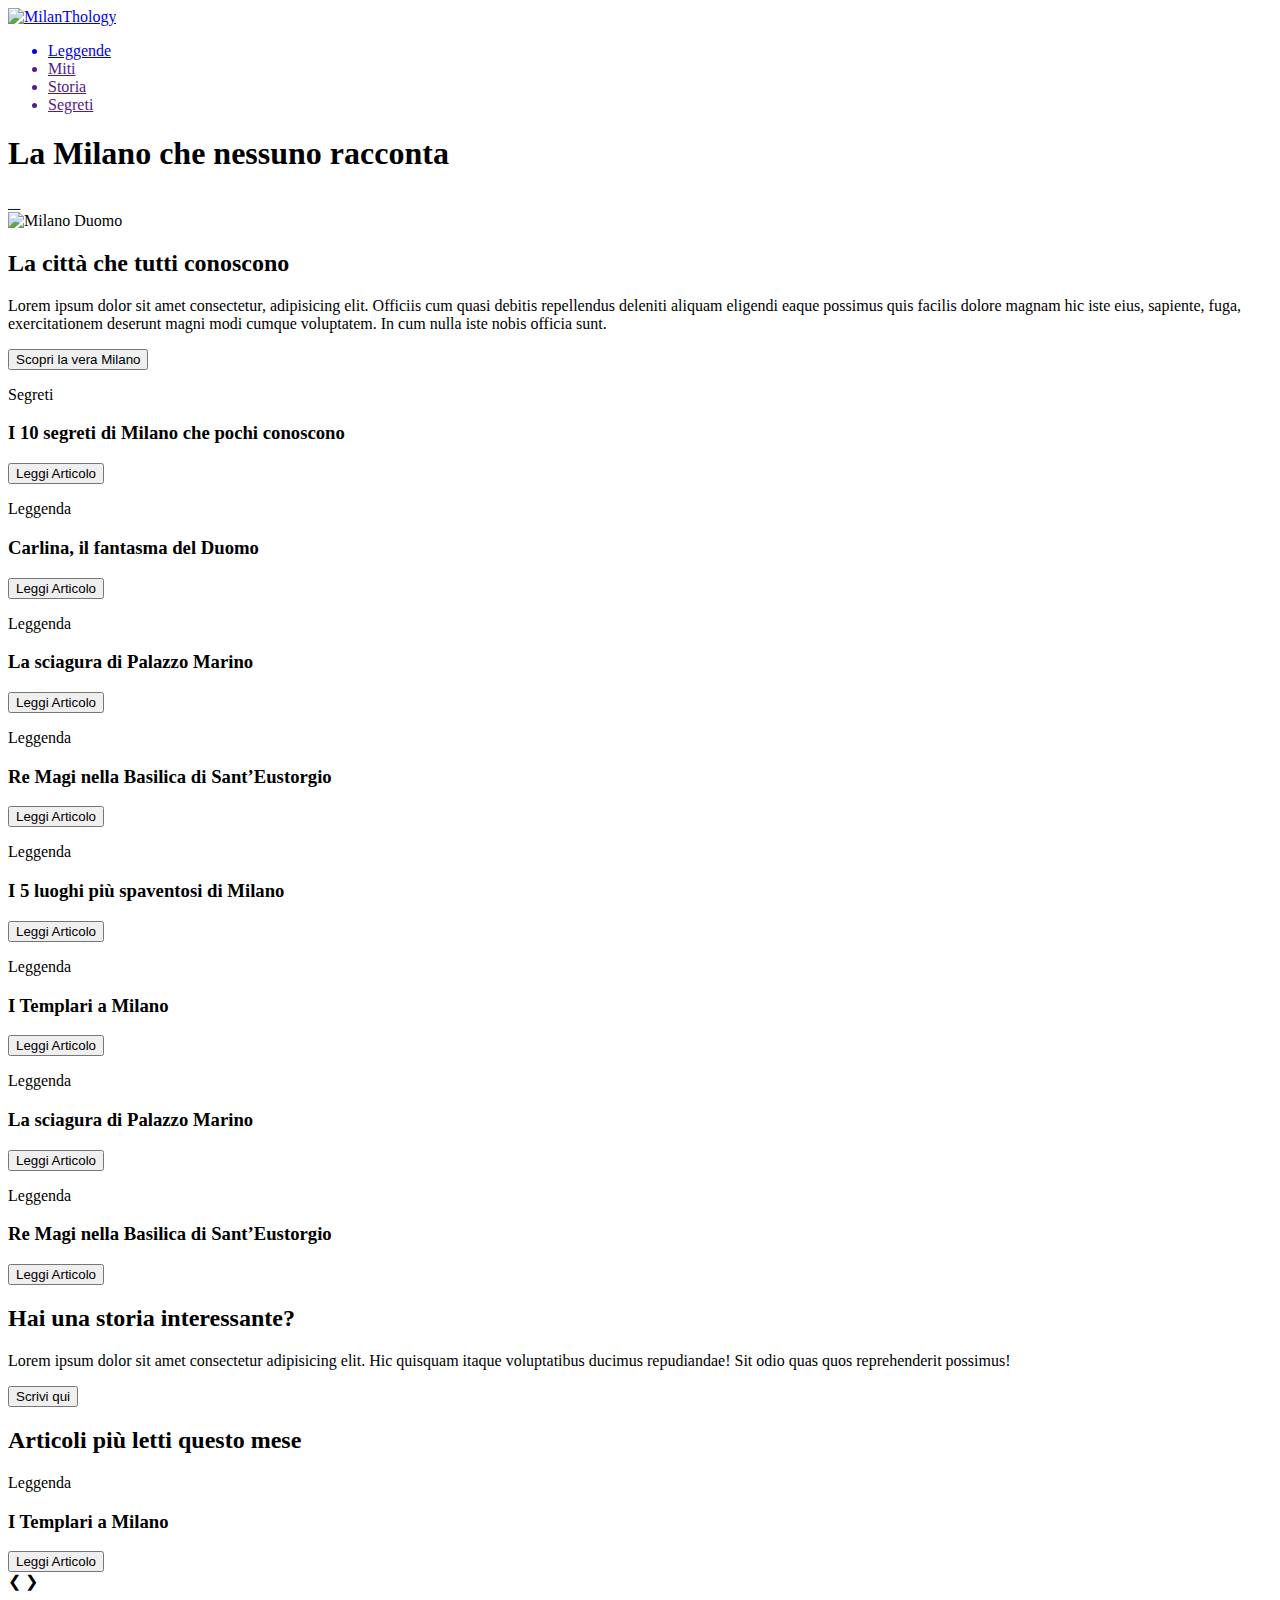
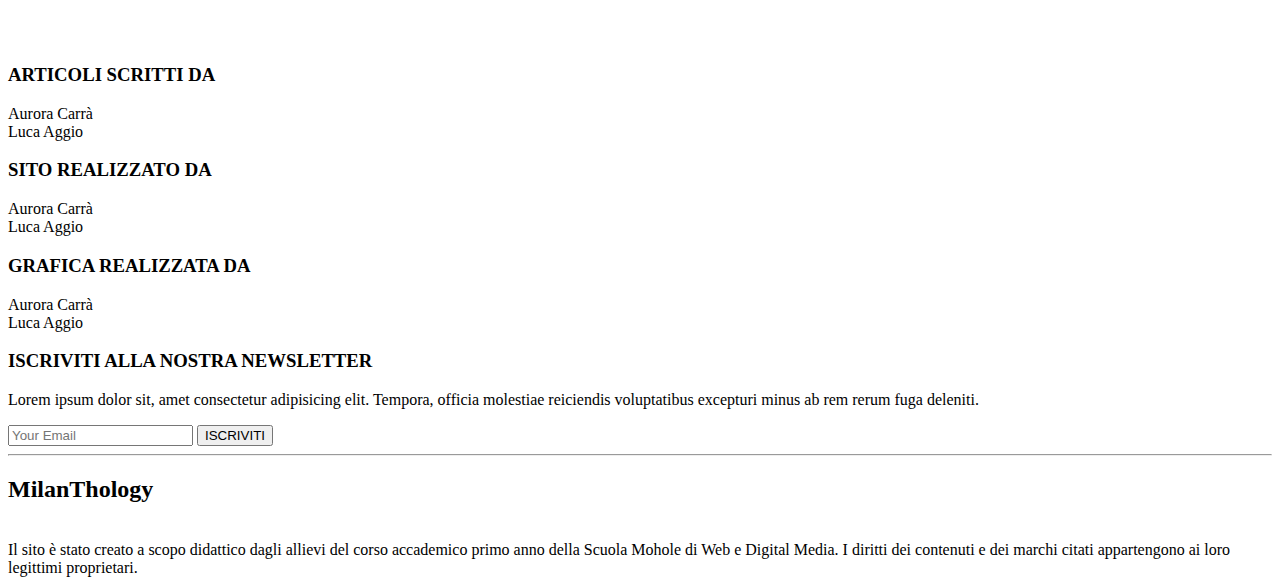
==== index.html @ 517b9ff9 "Add files via upload" ====
<!DOCTYPE html>
<html lang="it">
<head>
    <meta charset="UTF-8">
    <meta name="viewport" content="width=device-width, initial-scale=1.0">
    <meta http-equiv="X-UA-Compatible" content="ie=edge">
    <link rel="stylesheet" href="all.min.css">
    <link rel="stylesheet" href="animate.min.css">
    <title>MilanThology - La Milano che nessuno racconta</title>
    <link href="https://fonts.googleapis.com/css?family=Montserrat:400,400i,700,900&display=swap" rel="stylesheet">
    <link rel="stylesheet" href="style.css">
</head>
<body>
    <!-- github -->
    <!-- HOME PRIMA FASCIA -->
    <header id="home">
        <nav>
            <div class="logo">
                <a href="index.html"><img src="img/logo.png" alt="MilanThology"></a>
            </div>
            <ul class="menù">
                <a href="leggende.html"><li>Leggende</li></a>
                <a href=""><li>Miti</li></a>
                <a href=""><li>Storia</li></a>
                <a href=""><li>Segreti</li></a>
            </ul>
        </nav>
        <h1>La Milano che nessuno racconta</h1>
        <a href="#main" class="fas fa-angle-double-down animated infinite fadeInDown slower"></a>
    </header>  
    <!-- FINE HOME PRIMA FASCIA -->
    <!-- INTRODUZIONE -->
    <div class="box_page">
        <main id="main">
            <div class="intro">
                <div class="img_intro">
                    <img src="img/duomo.jpg" alt="Milano Duomo" width="100%" height="auto">
                </div>
            </div>
            <div class="intro" >
                <h2>La città che tutti conoscono</h2>
                <p class="text">Lorem ipsum dolor sit amet consectetur, adipisicing elit. Officiis cum quasi debitis repellendus deleniti aliquam eligendi eaque possimus quis facilis dolore magnam hic iste eius, sapiente, fuga, exercitationem deserunt magni modi cumque voluptatem. In cum nulla iste nobis officia sunt.</p>
                <a href="Introduzione.html"><button class="btn_scopri">Scopri la vera Milano</button></a>
            </div>
        </main> 
    <!-- FINE INTRODUZIONE -->
    <!-- ARTICOLI -->
        <div class="box">
            <article>      
                <div class="title_article segreti">
                    <p>Segreti</p>
                    <h3>I 10 segreti di Milano che pochi conoscono</h3>
                    <a href="#"><button class="btn_leggi">Leggi Articolo</button></a>
                </div>
            </article>
            <div class="fascia_articoli">
                <article>
                    <div class="title_article fantasma_duomo">
                        <p>Leggenda</p>
                        <h3>Carlina, il fantasma del Duomo</h3>
                        <a href="#"><button class="btn_leggi">Leggi Articolo</button></a>
                    </div>
                </article> 
                <article>
                    <div class="title_article Palazzo_marino">
                        <p>Leggenda</p>
                        <h3>La sciagura di Palazzo Marino</h3>
                        <a href="#"><button class="btn_leggi">Leggi Articolo</button></a>
                    </div>
                </article> 
                <article>
                    <div class="title_article Re_magi">
                        <p>Leggenda</p>
                        <h3>Re Magi nella Basilica di Sant’Eustorgio</h3>
                        <a href="#"><button class="btn_leggi">Leggi Articolo</button></a>
                    </div>
                </article> 
            </div>
            <article>
                <div class="title_article luoghi_spaventosi">
                    <p>Leggenda</p>
                    <h3>I 5 luoghi più spaventosi di Milano</h3>
                    <a href="#"><button class="btn_leggi">Leggi Articolo</button></a>
                </div>
            </article> 
            <div class="fascia_articoli">
                <article>
                    <div class="title_article templari">
                        <p>Leggenda</p>
                        <h3>I Templari a Milano</h3>
                        <a href="#"><button class="btn_leggi">Leggi Articolo</button></a>
                    </div>
                </article> 
                <article>
                    <div class="title_article Palazzo_marino">
                        <p>Leggenda</p>
                        <h3>La sciagura di Palazzo Marino</h3>
                        <a href="#"><button class="btn_leggi">Leggi Articolo</button></a>
                    </div>
                </article> 
                <article>
                    <div class="title_article Re_magi">
                        <p>Leggenda</p>
                        <h3>Re Magi nella Basilica di Sant’Eustorgio</h3>
                        <a href="#"><button class="btn_leggi">Leggi Articolo</button></a>
                    </div>
                </article> 
            </div>
        </div>
    </div>
    <!-- FINE ARTICOLI -->
   <!-- CALL TO ACTION -->
    <div class="call_to_action">
        <h2>Hai una storia interessante?</h2>
        <p>Lorem ipsum dolor sit amet consectetur adipisicing elit. Hic quisquam itaque voluptatibus ducimus repudiandae! Sit odio quas quos reprehenderit possimus!</p>
        <a href="#"><button class="btn_scopri">Scrivi qui</button></a>
    </div>
    <!-- FINE CALL TO ACTION -->
    <!-- SLIDER -->
    <h2>Articoli più letti questo mese</h2>
    <div class="slideshow-container">
        <div class="mySlides fade">
          <article>
            <div class="title_article templari">
                <p>Leggenda</p>
                <h3>I Templari a Milano</h3>
                <a href="#"><button class="btn_leggi">Leggi Articolo</button></a>
            </div>
        </article> 
        </div>
        
        <div class="mySlides fade">
          <article>
            <div class="title_article Palazzo_marino">
                <p>Leggenda</p>
                <h3>La sciagura di Palazzo Marino</h3>
                <a href="#"><button class="btn_leggi">Leggi Articolo</button></a>
            </div>
        </article> 
        </div>
        
        <div class="mySlides fade">
          <article>
            <div class="title_article Re_magi">
                <p>Leggenda</p>
                <h3>Re Magi nella Basilica di Sant’Eustorgio</h3>
                <a href="#"><button class="btn_leggi">Leggi Articolo</button></a>
            </div>
        </article> 
        </div>
        <a class="prev" onclick="plusSlides(-1)">&#10094;</a>
        <a class="next" onclick="plusSlides(1)">&#10095;</a>        
    </div>
        <br>
        <br> 
        <br>
        <script>
        var slideIndex = 1;
        showSlides(slideIndex);
        
        function plusSlides(n) {
          showSlides(slideIndex += n);
        }
        
        function currentSlide(n) {
          showSlides(slideIndex = n);
        }
        
        function showSlides(n) {
          var i;
          var slides = document.getElementsByClassName("mySlides");
          var dots = document.getElementsByClassName("dot");
          if (n > slides.length) {slideIndex = 1}    
          if (n < 1) {slideIndex = slides.length}
          for (i = 0; i < slides.length; i++) {
              slides[i].style.display = "none";  
          }
          for (i = 0; i < dots.length; i++) {
              dots[i].className = dots[i].className.replace(" active", "");
          }
          slides[slideIndex-1].style.display = "block";  
          dots[slideIndex-1].className += " active";
        }
        </script>
    <!-- FOOTER -->
    <footer>
        <div class="box_footer">
            <div class="footer_container">
                <div class="colonne">
                    <div class="testo_footer">
                        <h3>ARTICOLI SCRITTI DA</h3>
                        <li>Aurora Carrà</li>
                        <li>Luca Aggio</li>
                    </div>
                    <div class="testo_footer">
                        <h3>SITO REALIZZATO DA</h3>
                        <li>Aurora Carrà</li>
                        <li>Luca Aggio</li>
                    </div>
                    <div class="testo_footer">
                        <h3>GRAFICA REALIZZATA DA</h3>
                        <li>Aurora Carrà</li>
                        <li>Luca Aggio</li>
                    </div>
                </div>
            </div>    
            <div class="footer_container">
                <div class="newsletter">
                    <h3> ISCRIVITI ALLA NOSTRA NEWSLETTER </h3> 
                    <p>Lorem ipsum dolor sit, amet consectetur adipisicing elit. Tempora, officia molestiae reiciendis voluptatibus excepturi minus ab rem rerum fuga deleniti.</p> 
                    <form class="example" action="/action_page.php">
                        <input type="text" placeholder="Your Email" name="search">
                        <button type="submit">ISCRIVITI</i></button>
                    </form>
                </div>
            </div>
        </div>
        <hr>
        <div class="box_footer">
            <div class="footer_container">
                <h2>MilanThology</h2>
            </div>
            <div class="footer_container">
                <div class="social">
                    <a href="facebbok.com"><i class="fab fa-facebook-square"></i></a>
                    <a href="youtube.com"><i class="fab fa-youtube"></i></a>
                    <a href="facebbok-com"><i class="fab fa-instagram"></i></a>
                    <a href="facebbok-com"><i class="far fa-envelope"></i></a>
                </div>
            </div>
        </div>
    </footer>
    <section class="text_footer">
        Il sito è stato creato a scopo didattico dagli allievi del corso accademico primo anno della Scuola Mohole di Web e Digital Media. I diritti dei contenuti e dei marchi citati appartengono ai loro legittimi proprietari.
    </section>
    <!-- FINE FOOTER -->
</body>
</html>
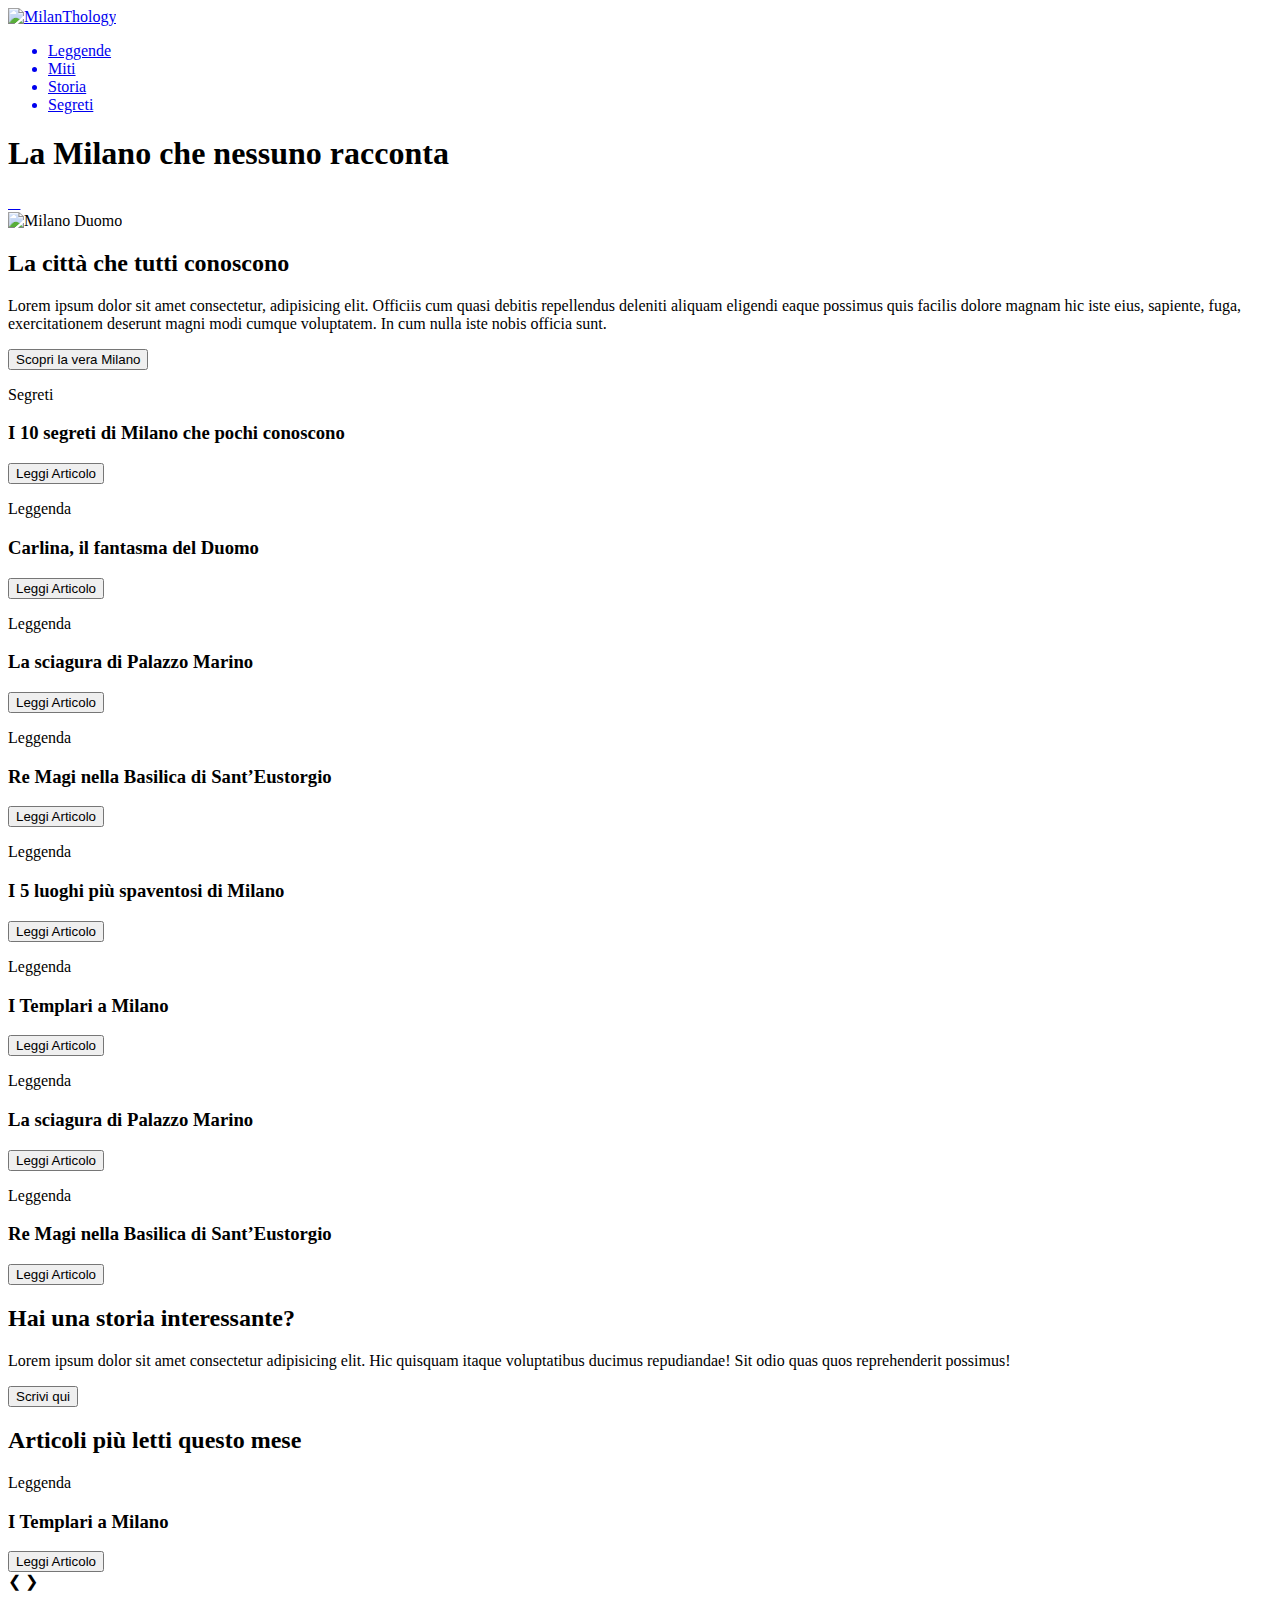
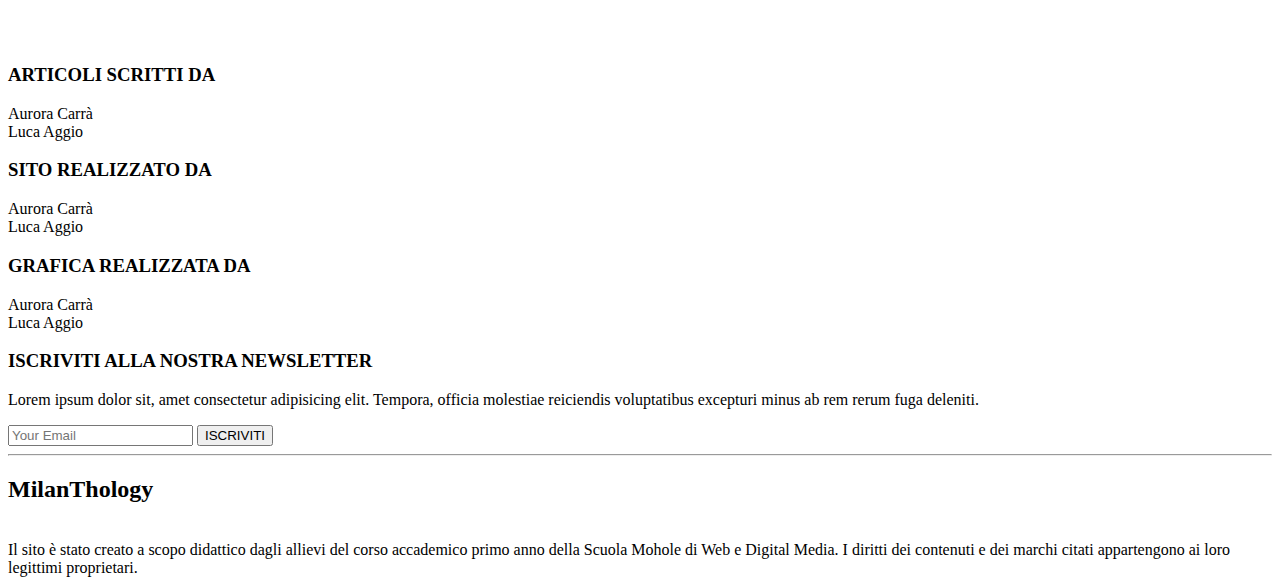
==== commit 81769232: "Add files via upload" ====
--- a/index.html
+++ b/index.html
@@ -7,22 +7,23 @@
     <link rel="stylesheet" href="all.min.css">
     <link rel="stylesheet" href="animate.min.css">
     <title>MilanThology - La Milano che nessuno racconta</title>
-    <link href="https://fonts.googleapis.com/css?family=Montserrat:400,400i,700,900&display=swap" rel="stylesheet">
+    <link href="https://fonts.googleapis.com/css?family=Montserrat&display=swap" rel="stylesheet">
     <link rel="stylesheet" href="style.css">
 </head>
 <body>
     <!-- github -->
     <!-- HOME PRIMA FASCIA -->
     <header id="home">
+
         <nav>
             <div class="logo">
                 <a href="index.html"><img src="img/logo.png" alt="MilanThology"></a>
             </div>
             <ul class="menù">
                 <a href="leggende.html"><li>Leggende</li></a>
-                <a href=""><li>Miti</li></a>
-                <a href=""><li>Storia</li></a>
-                <a href=""><li>Segreti</li></a>
+                <a href="miti.html"><li>Miti</li></a>
+                <a href="segreti.html"><li>Storia</li></a>
+                <a href="segreti.html"><li>Segreti</li></a>
             </ul>
         </nav>
         <h1>La Milano che nessuno racconta</h1>
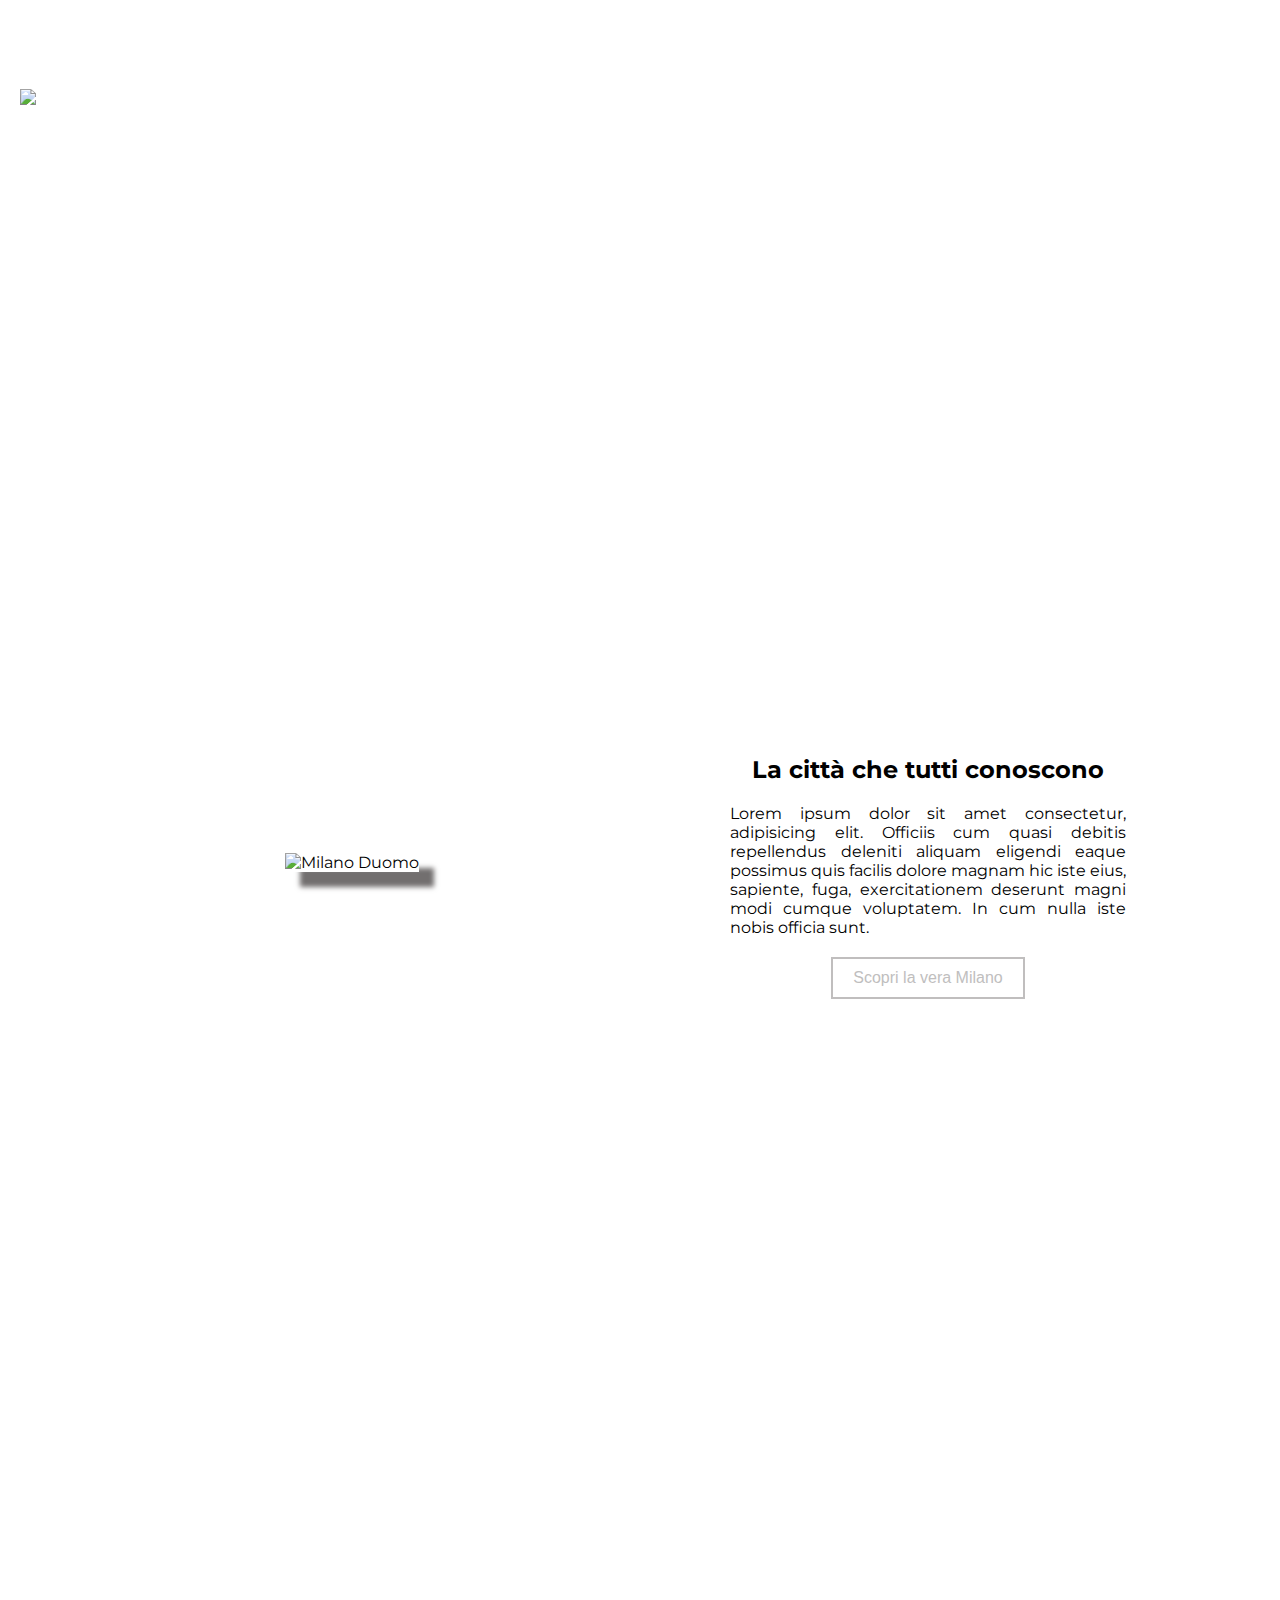
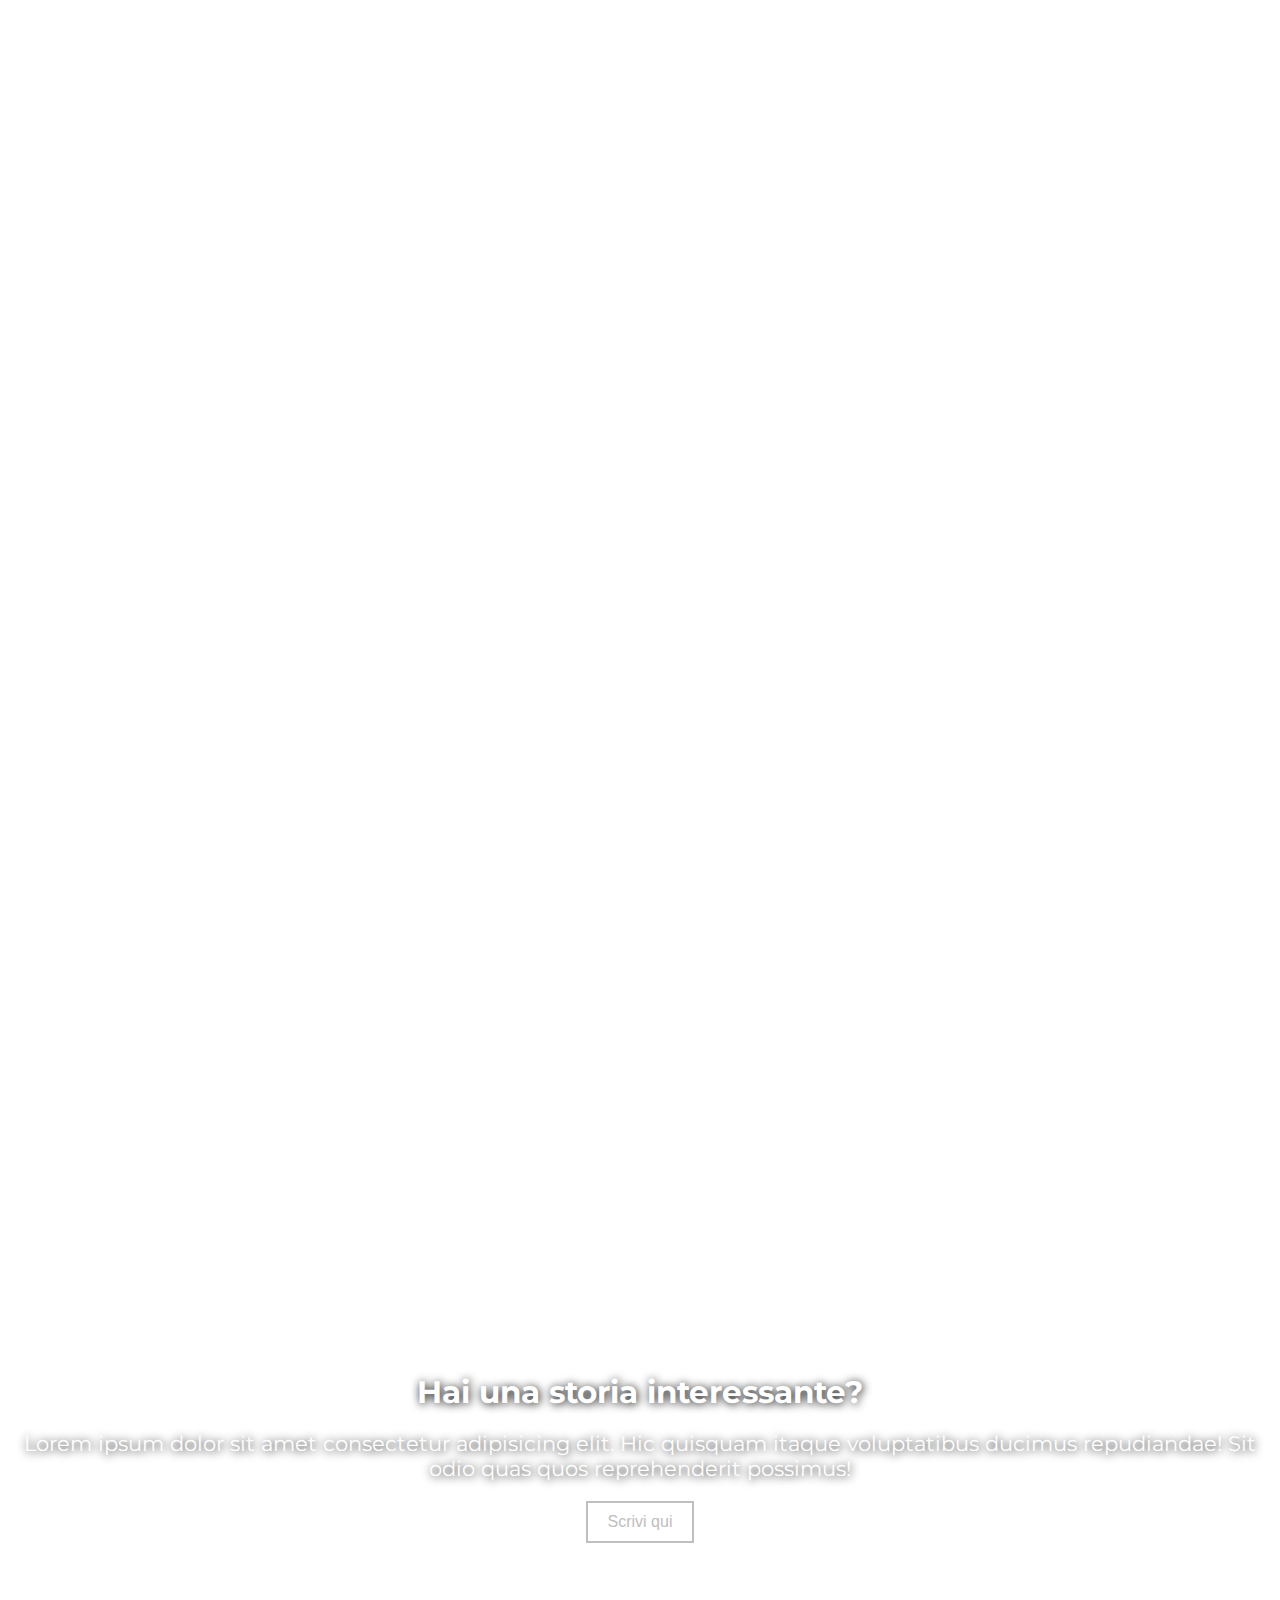
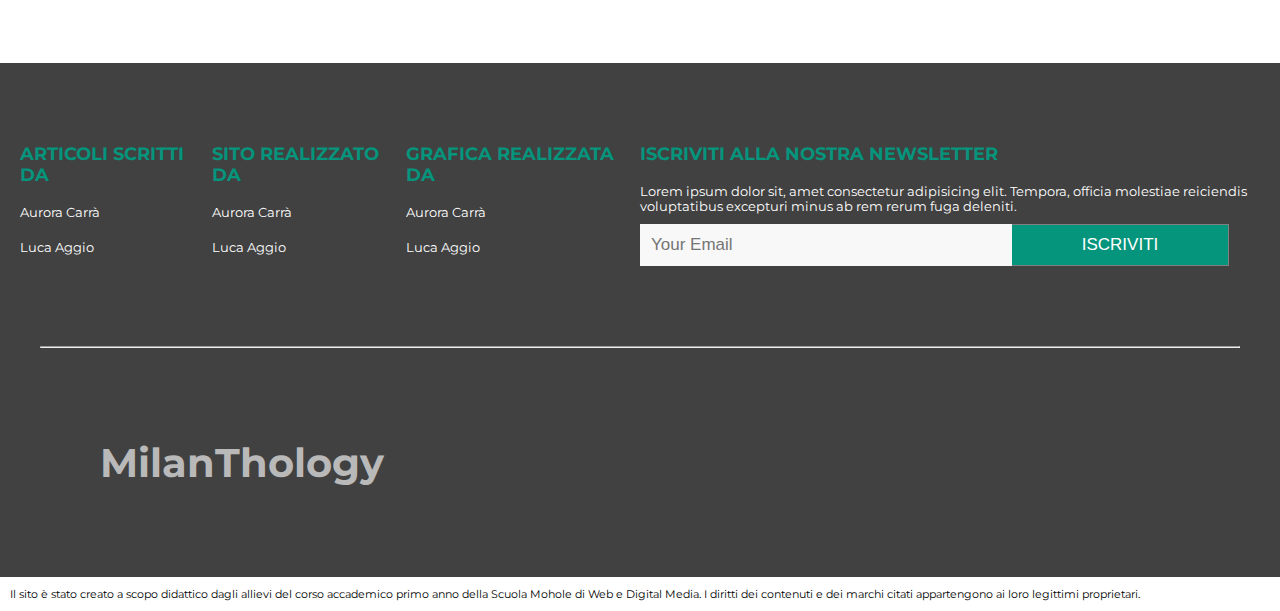
==== commit e66c1d99: "Add files via upload" ====
--- a/index.html
+++ b/index.html
@@ -4,7 +4,7 @@
     <meta charset="UTF-8">
     <meta name="viewport" content="width=device-width, initial-scale=1.0">
     <meta http-equiv="X-UA-Compatible" content="ie=edge">
-    <link rel="stylesheet" href="all.min.css">
+    <link rel="stylesheet" href="Fontawesome/css/all.min.css">
     <link rel="stylesheet" href="animate.min.css">
     <title>MilanThology - La Milano che nessuno racconta</title>
     <link href="https://fonts.googleapis.com/css?family=Montserrat&display=swap" rel="stylesheet">
@@ -117,72 +117,6 @@
         <a href="#"><button class="btn_scopri">Scrivi qui</button></a>
     </div>
     <!-- FINE CALL TO ACTION -->
-    <!-- SLIDER -->
-    <h2>Articoli più letti questo mese</h2>
-    <div class="slideshow-container">
-        <div class="mySlides fade">
-          <article>
-            <div class="title_article templari">
-                <p>Leggenda</p>
-                <h3>I Templari a Milano</h3>
-                <a href="#"><button class="btn_leggi">Leggi Articolo</button></a>
-            </div>
-        </article> 
-        </div>
-        
-        <div class="mySlides fade">
-          <article>
-            <div class="title_article Palazzo_marino">
-                <p>Leggenda</p>
-                <h3>La sciagura di Palazzo Marino</h3>
-                <a href="#"><button class="btn_leggi">Leggi Articolo</button></a>
-            </div>
-        </article> 
-        </div>
-        
-        <div class="mySlides fade">
-          <article>
-            <div class="title_article Re_magi">
-                <p>Leggenda</p>
-                <h3>Re Magi nella Basilica di Sant’Eustorgio</h3>
-                <a href="#"><button class="btn_leggi">Leggi Articolo</button></a>
-            </div>
-        </article> 
-        </div>
-        <a class="prev" onclick="plusSlides(-1)">&#10094;</a>
-        <a class="next" onclick="plusSlides(1)">&#10095;</a>        
-    </div>
-        <br>
-        <br> 
-        <br>
-        <script>
-        var slideIndex = 1;
-        showSlides(slideIndex);
-        
-        function plusSlides(n) {
-          showSlides(slideIndex += n);
-        }
-        
-        function currentSlide(n) {
-          showSlides(slideIndex = n);
-        }
-        
-        function showSlides(n) {
-          var i;
-          var slides = document.getElementsByClassName("mySlides");
-          var dots = document.getElementsByClassName("dot");
-          if (n > slides.length) {slideIndex = 1}    
-          if (n < 1) {slideIndex = slides.length}
-          for (i = 0; i < slides.length; i++) {
-              slides[i].style.display = "none";  
-          }
-          for (i = 0; i < dots.length; i++) {
-              dots[i].className = dots[i].className.replace(" active", "");
-          }
-          slides[slideIndex-1].style.display = "block";  
-          dots[slideIndex-1].className += " active";
-        }
-        </script>
     <!-- FOOTER -->
     <footer>
         <div class="box_footer">
--- a/Fontawesome/css/all.min.css
+++ b/Fontawesome/css/all.min.css
@@ -0,0 +1,5 @@
+/*!
+ * Font Awesome Free 5.11.2 by @fontawesome - https://fontawesome.com
+ * License - https://fontawesome.com/license/free (Icons: CC BY 4.0, Fonts: SIL OFL 1.1, Code: MIT License)
+ */
+.fa,.fab,.fad,.fal,.far,.fas{-moz-osx-font-smoothing:grayscale;-webkit-font-smoothing:antialiased;display:inline-block;font-style:normal;font-variant:normal;text-rendering:auto;line-height:1}.fa-lg{font-size:1.33333em;line-height:.75em;vertical-align:-.0667em}.fa-xs{font-size:.75em}.fa-sm{font-size:.875em}.fa-1x{font-size:1em}.fa-2x{font-size:2em}.fa-3x{font-size:3em}.fa-4x{font-size:4em}.fa-5x{font-size:5em}.fa-6x{font-size:6em}.fa-7x{font-size:7em}.fa-8x{font-size:8em}.fa-9x{font-size:9em}.fa-10x{font-size:10em}.fa-fw{text-align:center;width:1.25em}.fa-ul{list-style-type:none;margin-left:2.5em;padding-left:0}.fa-ul>li{position:relative}.fa-li{left:-2em;position:absolute;text-align:center;width:2em;line-height:inherit}.fa-border{border:.08em solid #eee;border-radius:.1em;padding:.2em .25em .15em}.fa-pull-left{float:left}.fa-pull-right{float:right}.fa.fa-pull-left,.fab.fa-pull-left,.fal.fa-pull-left,.far.fa-pull-left,.fas.fa-pull-left{margin-right:.3em}.fa.fa-pull-right,.fab.fa-pull-right,.fal.fa-pull-right,.far.fa-pull-right,.fas.fa-pull-right{margin-left:.3em}.fa-spin{-webkit-animation:fa-spin 2s linear infinite;animation:fa-spin 2s linear infinite}.fa-pulse{-webkit-animation:fa-spin 1s steps(8) infinite;animation:fa-spin 1s steps(8) infinite}@-webkit-keyframes fa-spin{0%{-webkit-transform:rotate(0deg);transform:rotate(0deg)}to{-webkit-transform:rotate(1turn);transform:rotate(1turn)}}@keyframes fa-spin{0%{-webkit-transform:rotate(0deg);transform:rotate(0deg)}to{-webkit-transform:rotate(1turn);transform:rotate(1turn)}}.fa-rotate-90{-ms-filter:"progid:DXImageTransform.Microsoft.BasicImage(rotation=1)";-webkit-transform:rotate(90deg);transform:rotate(90deg)}.fa-rotate-180{-ms-filter:"progid:DXImageTransform.Microsoft.BasicImage(rotation=2)";-webkit-transform:rotate(180deg);transform:rotate(180deg)}.fa-rotate-270{-ms-filter:"progid:DXImageTransform.Microsoft.BasicImage(rotation=3)";-webkit-transform:rotate(270deg);transform:rotate(270deg)}.fa-flip-horizontal{-ms-filter:"progid:DXImageTransform.Microsoft.BasicImage(rotation=0, mirror=1)";-webkit-transform:scaleX(-1);transform:scaleX(-1)}.fa-flip-vertical{-webkit-transform:scaleY(-1);transform:scaleY(-1)}.fa-flip-both,.fa-flip-horizontal.fa-flip-vertical,.fa-flip-vertical{-ms-filter:"progid:DXImageTransform.Microsoft.BasicImage(rotation=2, mirror=1)"}.fa-flip-both,.fa-flip-horizontal.fa-flip-vertical{-webkit-transform:scale(-1);transform:scale(-1)}:root .fa-flip-both,:root .fa-flip-horizontal,:root .fa-flip-vertical,:root .fa-rotate-90,:root .fa-rotate-180,:root .fa-rotate-270{-webkit-filter:none;filter:none}.fa-stack{display:inline-block;height:2em;line-height:2em;position:relative;vertical-align:middle;width:2.5em}.fa-stack-1x,.fa-stack-2x{left:0;position:absolute;text-align:center;width:100%}.fa-stack-1x{line-height:inherit}.fa-stack-2x{font-size:2em}.fa-inverse{color:#fff}.fa-500px:before{content:"\f26e"}.fa-accessible-icon:before{content:"\f368"}.fa-accusoft:before{content:"\f369"}.fa-acquisitions-incorporated:before{content:"\f6af"}.fa-ad:before{content:"\f641"}.fa-address-book:before{content:"\f2b9"}.fa-address-card:before{content:"\f2bb"}.fa-adjust:before{content:"\f042"}.fa-adn:before{content:"\f170"}.fa-adobe:before{content:"\f778"}.fa-adversal:before{content:"\f36a"}.fa-affiliatetheme:before{content:"\f36b"}.fa-air-freshener:before{content:"\f5d0"}.fa-airbnb:before{content:"\f834"}.fa-algolia:before{content:"\f36c"}.fa-align-center:before{content:"\f037"}.fa-align-justify:before{content:"\f039"}.fa-align-left:before{content:"\f036"}.fa-align-right:before{content:"\f038"}.fa-alipay:before{content:"\f642"}.fa-allergies:before{content:"\f461"}.fa-amazon:before{content:"\f270"}.fa-amazon-pay:before{content:"\f42c"}.fa-ambulance:before{content:"\f0f9"}.fa-american-sign-language-interpreting:before{content:"\f2a3"}.fa-amilia:before{content:"\f36d"}.fa-anchor:before{content:"\f13d"}.fa-android:before{content:"\f17b"}.fa-angellist:before{content:"\f209"}.fa-angle-double-down:before{content:"\f103"}.fa-angle-double-left:before{content:"\f100"}.fa-angle-double-right:before{content:"\f101"}.fa-angle-double-up:before{content:"\f102"}.fa-angle-down:before{content:"\f107"}.fa-angle-left:before{content:"\f104"}.fa-angle-right:before{content:"\f105"}.fa-angle-up:before{content:"\f106"}.fa-angry:before{content:"\f556"}.fa-angrycreative:before{content:"\f36e"}.fa-angular:before{content:"\f420"}.fa-ankh:before{content:"\f644"}.fa-app-store:before{content:"\f36f"}.fa-app-store-ios:before{content:"\f370"}.fa-apper:before{content:"\f371"}.fa-apple:before{content:"\f179"}.fa-apple-alt:before{content:"\f5d1"}.fa-apple-pay:before{content:"\f415"}.fa-archive:before{content:"\f187"}.fa-archway:before{content:"\f557"}.fa-arrow-alt-circle-down:before{content:"\f358"}.fa-arrow-alt-circle-left:before{content:"\f359"}.fa-arrow-alt-circle-right:before{content:"\f35a"}.fa-arrow-alt-circle-up:before{content:"\f35b"}.fa-arrow-circle-down:before{content:"\f0ab"}.fa-arrow-circle-left:before{content:"\f0a8"}.fa-arrow-circle-right:before{content:"\f0a9"}.fa-arrow-circle-up:before{content:"\f0aa"}.fa-arrow-down:before{content:"\f063"}.fa-arrow-left:before{content:"\f060"}.fa-arrow-right:before{content:"\f061"}.fa-arrow-up:before{content:"\f062"}.fa-arrows-alt:before{content:"\f0b2"}.fa-arrows-alt-h:before{content:"\f337"}.fa-arrows-alt-v:before{content:"\f338"}.fa-artstation:before{content:"\f77a"}.fa-assistive-listening-systems:before{content:"\f2a2"}.fa-asterisk:before{content:"\f069"}.fa-asymmetrik:before{content:"\f372"}.fa-at:before{content:"\f1fa"}.fa-atlas:before{content:"\f558"}.fa-atlassian:before{content:"\f77b"}.fa-atom:before{content:"\f5d2"}.fa-audible:before{content:"\f373"}.fa-audio-description:before{content:"\f29e"}.fa-autoprefixer:before{content:"\f41c"}.fa-avianex:before{content:"\f374"}.fa-aviato:before{content:"\f421"}.fa-award:before{content:"\f559"}.fa-aws:before{content:"\f375"}.fa-baby:before{content:"\f77c"}.fa-baby-carriage:before{content:"\f77d"}.fa-backspace:before{content:"\f55a"}.fa-backward:before{content:"\f04a"}.fa-bacon:before{content:"\f7e5"}.fa-balance-scale:before{content:"\f24e"}.fa-balance-scale-left:before{content:"\f515"}.fa-balance-scale-right:before{content:"\f516"}.fa-ban:before{content:"\f05e"}.fa-band-aid:before{content:"\f462"}.fa-bandcamp:before{content:"\f2d5"}.fa-barcode:before{content:"\f02a"}.fa-bars:before{content:"\f0c9"}.fa-baseball-ball:before{content:"\f433"}.fa-basketball-ball:before{content:"\f434"}.fa-bath:before{content:"\f2cd"}.fa-battery-empty:before{content:"\f244"}.fa-battery-full:before{content:"\f240"}.fa-battery-half:before{content:"\f242"}.fa-battery-quarter:before{content:"\f243"}.fa-battery-three-quarters:before{content:"\f241"}.fa-battle-net:before{content:"\f835"}.fa-bed:before{content:"\f236"}.fa-beer:before{content:"\f0fc"}.fa-behance:before{content:"\f1b4"}.fa-behance-square:before{content:"\f1b5"}.fa-bell:before{content:"\f0f3"}.fa-bell-slash:before{content:"\f1f6"}.fa-bezier-curve:before{content:"\f55b"}.fa-bible:before{content:"\f647"}.fa-bicycle:before{content:"\f206"}.fa-biking:before{content:"\f84a"}.fa-bimobject:before{content:"\f378"}.fa-binoculars:before{content:"\f1e5"}.fa-biohazard:before{content:"\f780"}.fa-birthday-cake:before{content:"\f1fd"}.fa-bitbucket:before{content:"\f171"}.fa-bitcoin:before{content:"\f379"}.fa-bity:before{content:"\f37a"}.fa-black-tie:before{content:"\f27e"}.fa-blackberry:before{content:"\f37b"}.fa-blender:before{content:"\f517"}.fa-blender-phone:before{content:"\f6b6"}.fa-blind:before{content:"\f29d"}.fa-blog:before{content:"\f781"}.fa-blogger:before{content:"\f37c"}.fa-blogger-b:before{content:"\f37d"}.fa-bluetooth:before{content:"\f293"}.fa-bluetooth-b:before{content:"\f294"}.fa-bold:before{content:"\f032"}.fa-bolt:before{content:"\f0e7"}.fa-bomb:before{content:"\f1e2"}.fa-bone:before{content:"\f5d7"}.fa-bong:before{content:"\f55c"}.fa-book:before{content:"\f02d"}.fa-book-dead:before{content:"\f6b7"}.fa-book-medical:before{content:"\f7e6"}.fa-book-open:before{content:"\f518"}.fa-book-reader:before{content:"\f5da"}.fa-bookmark:before{content:"\f02e"}.fa-bootstrap:before{content:"\f836"}.fa-border-all:before{content:"\f84c"}.fa-border-none:before{content:"\f850"}.fa-border-style:before{content:"\f853"}.fa-bowling-ball:before{content:"\f436"}.fa-box:before{content:"\f466"}.fa-box-open:before{content:"\f49e"}.fa-boxes:before{content:"\f468"}.fa-braille:before{content:"\f2a1"}.fa-brain:before{content:"\f5dc"}.fa-bread-slice:before{content:"\f7ec"}.fa-briefcase:before{content:"\f0b1"}.fa-briefcase-medical:before{content:"\f469"}.fa-broadcast-tower:before{content:"\f519"}.fa-broom:before{content:"\f51a"}.fa-brush:before{content:"\f55d"}.fa-btc:before{content:"\f15a"}.fa-buffer:before{content:"\f837"}.fa-bug:before{content:"\f188"}.fa-building:before{content:"\f1ad"}.fa-bullhorn:before{content:"\f0a1"}.fa-bullseye:before{content:"\f140"}.fa-burn:before{content:"\f46a"}.fa-buromobelexperte:before{content:"\f37f"}.fa-bus:before{content:"\f207"}.fa-bus-alt:before{content:"\f55e"}.fa-business-time:before{content:"\f64a"}.fa-buy-n-large:before{content:"\f8a6"}.fa-buysellads:before{content:"\f20d"}.fa-calculator:before{content:"\f1ec"}.fa-calendar:before{content:"\f133"}.fa-calendar-alt:before{content:"\f073"}.fa-calendar-check:before{content:"\f274"}.fa-calendar-day:before{content:"\f783"}.fa-calendar-minus:before{content:"\f272"}.fa-calendar-plus:before{content:"\f271"}.fa-calendar-times:before{content:"\f273"}.fa-calendar-week:before{content:"\f784"}.fa-camera:before{content:"\f030"}.fa-camera-retro:before{content:"\f083"}.fa-campground:before{content:"\f6bb"}.fa-canadian-maple-leaf:before{content:"\f785"}.fa-candy-cane:before{content:"\f786"}.fa-cannabis:before{content:"\f55f"}.fa-capsules:before{content:"\f46b"}.fa-car:before{content:"\f1b9"}.fa-car-alt:before{content:"\f5de"}.fa-car-battery:before{content:"\f5df"}.fa-car-crash:before{content:"\f5e1"}.fa-car-side:before{content:"\f5e4"}.fa-caret-down:before{content:"\f0d7"}.fa-caret-left:before{content:"\f0d9"}.fa-caret-right:before{content:"\f0da"}.fa-caret-square-down:before{content:"\f150"}.fa-caret-square-left:before{content:"\f191"}.fa-caret-square-right:before{content:"\f152"}.fa-caret-square-up:before{content:"\f151"}.fa-caret-up:before{content:"\f0d8"}.fa-carrot:before{content:"\f787"}.fa-cart-arrow-down:before{content:"\f218"}.fa-cart-plus:before{content:"\f217"}.fa-cash-register:before{content:"\f788"}.fa-cat:before{content:"\f6be"}.fa-cc-amazon-pay:before{content:"\f42d"}.fa-cc-amex:before{content:"\f1f3"}.fa-cc-apple-pay:before{content:"\f416"}.fa-cc-diners-club:before{content:"\f24c"}.fa-cc-discover:before{content:"\f1f2"}.fa-cc-jcb:before{content:"\f24b"}.fa-cc-mastercard:before{content:"\f1f1"}.fa-cc-paypal:before{content:"\f1f4"}.fa-cc-stripe:before{content:"\f1f5"}.fa-cc-visa:before{content:"\f1f0"}.fa-centercode:before{content:"\f380"}.fa-centos:before{content:"\f789"}.fa-certificate:before{content:"\f0a3"}.fa-chair:before{content:"\f6c0"}.fa-chalkboard:before{content:"\f51b"}.fa-chalkboard-teacher:before{content:"\f51c"}.fa-charging-station:before{content:"\f5e7"}.fa-chart-area:before{content:"\f1fe"}.fa-chart-bar:before{content:"\f080"}.fa-chart-line:before{content:"\f201"}.fa-chart-pie:before{content:"\f200"}.fa-check:before{content:"\f00c"}.fa-check-circle:before{content:"\f058"}.fa-check-double:before{content:"\f560"}.fa-check-square:before{content:"\f14a"}.fa-cheese:before{content:"\f7ef"}.fa-chess:before{content:"\f439"}.fa-chess-bishop:before{content:"\f43a"}.fa-chess-board:before{content:"\f43c"}.fa-chess-king:before{content:"\f43f"}.fa-chess-knight:before{content:"\f441"}.fa-chess-pawn:before{content:"\f443"}.fa-chess-queen:before{content:"\f445"}.fa-chess-rook:before{content:"\f447"}.fa-chevron-circle-down:before{content:"\f13a"}.fa-chevron-circle-left:before{content:"\f137"}.fa-chevron-circle-right:before{content:"\f138"}.fa-chevron-circle-up:before{content:"\f139"}.fa-chevron-down:before{content:"\f078"}.fa-chevron-left:before{content:"\f053"}.fa-chevron-right:before{content:"\f054"}.fa-chevron-up:before{content:"\f077"}.fa-child:before{content:"\f1ae"}.fa-chrome:before{content:"\f268"}.fa-chromecast:before{content:"\f838"}.fa-church:before{content:"\f51d"}.fa-circle:before{content:"\f111"}.fa-circle-notch:before{content:"\f1ce"}.fa-city:before{content:"\f64f"}.fa-clinic-medical:before{content:"\f7f2"}.fa-clipboard:before{content:"\f328"}.fa-clipboard-check:before{content:"\f46c"}.fa-clipboard-list:before{content:"\f46d"}.fa-clock:before{content:"\f017"}.fa-clone:before{content:"\f24d"}.fa-closed-captioning:before{content:"\f20a"}.fa-cloud:before{content:"\f0c2"}.fa-cloud-download-alt:before{content:"\f381"}.fa-cloud-meatball:before{content:"\f73b"}.fa-cloud-moon:before{content:"\f6c3"}.fa-cloud-moon-rain:before{content:"\f73c"}.fa-cloud-rain:before{content:"\f73d"}.fa-cloud-showers-heavy:before{content:"\f740"}.fa-cloud-sun:before{content:"\f6c4"}.fa-cloud-sun-rain:before{content:"\f743"}.fa-cloud-upload-alt:before{content:"\f382"}.fa-cloudscale:before{content:"\f383"}.fa-cloudsmith:before{content:"\f384"}.fa-cloudversify:before{content:"\f385"}.fa-cocktail:before{content:"\f561"}.fa-code:before{content:"\f121"}.fa-code-branch:before{content:"\f126"}.fa-codepen:before{content:"\f1cb"}.fa-codiepie:before{content:"\f284"}.fa-coffee:before{content:"\f0f4"}.fa-cog:before{content:"\f013"}.fa-cogs:before{content:"\f085"}.fa-coins:before{content:"\f51e"}.fa-columns:before{content:"\f0db"}.fa-comment:before{content:"\f075"}.fa-comment-alt:before{content:"\f27a"}.fa-comment-dollar:before{content:"\f651"}.fa-comment-dots:before{content:"\f4ad"}.fa-comment-medical:before{content:"\f7f5"}.fa-comment-slash:before{content:"\f4b3"}.fa-comments:before{content:"\f086"}.fa-comments-dollar:before{content:"\f653"}.fa-compact-disc:before{content:"\f51f"}.fa-compass:before{content:"\f14e"}.fa-compress:before{content:"\f066"}.fa-compress-arrows-alt:before{content:"\f78c"}.fa-concierge-bell:before{content:"\f562"}.fa-confluence:before{content:"\f78d"}.fa-connectdevelop:before{content:"\f20e"}.fa-contao:before{content:"\f26d"}.fa-cookie:before{content:"\f563"}.fa-cookie-bite:before{content:"\f564"}.fa-copy:before{content:"\f0c5"}.fa-copyright:before{content:"\f1f9"}.fa-cotton-bureau:before{content:"\f89e"}.fa-couch:before{content:"\f4b8"}.fa-cpanel:before{content:"\f388"}.fa-creative-commons:before{content:"\f25e"}.fa-creative-commons-by:before{content:"\f4e7"}.fa-creative-commons-nc:before{content:"\f4e8"}.fa-creative-commons-nc-eu:before{content:"\f4e9"}.fa-creative-commons-nc-jp:before{content:"\f4ea"}.fa-creative-commons-nd:before{content:"\f4eb"}.fa-creative-commons-pd:before{content:"\f4ec"}.fa-creative-commons-pd-alt:before{content:"\f4ed"}.fa-creative-commons-remix:before{content:"\f4ee"}.fa-creative-commons-sa:before{content:"\f4ef"}.fa-creative-commons-sampling:before{content:"\f4f0"}.fa-creative-commons-sampling-plus:before{content:"\f4f1"}.fa-creative-commons-share:before{content:"\f4f2"}.fa-creative-commons-zero:before{content:"\f4f3"}.fa-credit-card:before{content:"\f09d"}.fa-critical-role:before{content:"\f6c9"}.fa-crop:before{content:"\f125"}.fa-crop-alt:before{content:"\f565"}.fa-cross:before{content:"\f654"}.fa-crosshairs:before{content:"\f05b"}.fa-crow:before{content:"\f520"}.fa-crown:before{content:"\f521"}.fa-crutch:before{content:"\f7f7"}.fa-css3:before{content:"\f13c"}.fa-css3-alt:before{content:"\f38b"}.fa-cube:before{content:"\f1b2"}.fa-cubes:before{content:"\f1b3"}.fa-cut:before{content:"\f0c4"}.fa-cuttlefish:before{content:"\f38c"}.fa-d-and-d:before{content:"\f38d"}.fa-d-and-d-beyond:before{content:"\f6ca"}.fa-dashcube:before{content:"\f210"}.fa-database:before{content:"\f1c0"}.fa-deaf:before{content:"\f2a4"}.fa-delicious:before{content:"\f1a5"}.fa-democrat:before{content:"\f747"}.fa-deploydog:before{content:"\f38e"}.fa-deskpro:before{content:"\f38f"}.fa-desktop:before{content:"\f108"}.fa-dev:before{content:"\f6cc"}.fa-deviantart:before{content:"\f1bd"}.fa-dharmachakra:before{content:"\f655"}.fa-dhl:before{content:"\f790"}.fa-diagnoses:before{content:"\f470"}.fa-diaspora:before{content:"\f791"}.fa-dice:before{content:"\f522"}.fa-dice-d20:before{content:"\f6cf"}.fa-dice-d6:before{content:"\f6d1"}.fa-dice-five:before{content:"\f523"}.fa-dice-four:before{content:"\f524"}.fa-dice-one:before{content:"\f525"}.fa-dice-six:before{content:"\f526"}.fa-dice-three:before{content:"\f527"}.fa-dice-two:before{content:"\f528"}.fa-digg:before{content:"\f1a6"}.fa-digital-ocean:before{content:"\f391"}.fa-digital-tachograph:before{content:"\f566"}.fa-directions:before{content:"\f5eb"}.fa-discord:before{content:"\f392"}.fa-discourse:before{content:"\f393"}.fa-divide:before{content:"\f529"}.fa-dizzy:before{content:"\f567"}.fa-dna:before{content:"\f471"}.fa-dochub:before{content:"\f394"}.fa-docker:before{content:"\f395"}.fa-dog:before{content:"\f6d3"}.fa-dollar-sign:before{content:"\f155"}.fa-dolly:before{content:"\f472"}.fa-dolly-flatbed:before{content:"\f474"}.fa-donate:before{content:"\f4b9"}.fa-door-closed:before{content:"\f52a"}.fa-door-open:before{content:"\f52b"}.fa-dot-circle:before{content:"\f192"}.fa-dove:before{content:"\f4ba"}.fa-download:before{content:"\f019"}.fa-draft2digital:before{content:"\f396"}.fa-drafting-compass:before{content:"\f568"}.fa-dragon:before{content:"\f6d5"}.fa-draw-polygon:before{content:"\f5ee"}.fa-dribbble:before{content:"\f17d"}.fa-dribbble-square:before{content:"\f397"}.fa-dropbox:before{content:"\f16b"}.fa-drum:before{content:"\f569"}.fa-drum-steelpan:before{content:"\f56a"}.fa-drumstick-bite:before{content:"\f6d7"}.fa-drupal:before{content:"\f1a9"}.fa-dumbbell:before{content:"\f44b"}.fa-dumpster:before{content:"\f793"}.fa-dumpster-fire:before{content:"\f794"}.fa-dungeon:before{content:"\f6d9"}.fa-dyalog:before{content:"\f399"}.fa-earlybirds:before{content:"\f39a"}.fa-ebay:before{content:"\f4f4"}.fa-edge:before{content:"\f282"}.fa-edit:before{content:"\f044"}.fa-egg:before{content:"\f7fb"}.fa-eject:before{content:"\f052"}.fa-elementor:before{content:"\f430"}.fa-ellipsis-h:before{content:"\f141"}.fa-ellipsis-v:before{content:"\f142"}.fa-ello:before{content:"\f5f1"}.fa-ember:before{content:"\f423"}.fa-empire:before{content:"\f1d1"}.fa-envelope:before{content:"\f0e0"}.fa-envelope-open:before{content:"\f2b6"}.fa-envelope-open-text:before{content:"\f658"}.fa-envelope-square:before{content:"\f199"}.fa-envira:before{content:"\f299"}.fa-equals:before{content:"\f52c"}.fa-eraser:before{content:"\f12d"}.fa-erlang:before{content:"\f39d"}.fa-ethereum:before{content:"\f42e"}.fa-ethernet:before{content:"\f796"}.fa-etsy:before{content:"\f2d7"}.fa-euro-sign:before{content:"\f153"}.fa-evernote:before{content:"\f839"}.fa-exchange-alt:before{content:"\f362"}.fa-exclamation:before{content:"\f12a"}.fa-exclamation-circle:before{content:"\f06a"}.fa-exclamation-triangle:before{content:"\f071"}.fa-expand:before{content:"\f065"}.fa-expand-arrows-alt:before{content:"\f31e"}.fa-expeditedssl:before{content:"\f23e"}.fa-external-link-alt:before{content:"\f35d"}.fa-external-link-square-alt:before{content:"\f360"}.fa-eye:before{content:"\f06e"}.fa-eye-dropper:before{content:"\f1fb"}.fa-eye-slash:before{content:"\f070"}.fa-facebook:before{content:"\f09a"}.fa-facebook-f:before{content:"\f39e"}.fa-facebook-messenger:before{content:"\f39f"}.fa-facebook-square:before{content:"\f082"}.fa-fan:before{content:"\f863"}.fa-fantasy-flight-games:before{content:"\f6dc"}.fa-fast-backward:before{content:"\f049"}.fa-fast-forward:before{content:"\f050"}.fa-fax:before{content:"\f1ac"}.fa-feather:before{content:"\f52d"}.fa-feather-alt:before{content:"\f56b"}.fa-fedex:before{content:"\f797"}.fa-fedora:before{content:"\f798"}.fa-female:before{content:"\f182"}.fa-fighter-jet:before{content:"\f0fb"}.fa-figma:before{content:"\f799"}.fa-file:before{content:"\f15b"}.fa-file-alt:before{content:"\f15c"}.fa-file-archive:before{content:"\f1c6"}.fa-file-audio:before{content:"\f1c7"}.fa-file-code:before{content:"\f1c9"}.fa-file-contract:before{content:"\f56c"}.fa-file-csv:before{content:"\f6dd"}.fa-file-download:before{content:"\f56d"}.fa-file-excel:before{content:"\f1c3"}.fa-file-export:before{content:"\f56e"}.fa-file-image:before{content:"\f1c5"}.fa-file-import:before{content:"\f56f"}.fa-file-invoice:before{content:"\f570"}.fa-file-invoice-dollar:before{content:"\f571"}.fa-file-medical:before{content:"\f477"}.fa-file-medical-alt:before{content:"\f478"}.fa-file-pdf:before{content:"\f1c1"}.fa-file-powerpoint:before{content:"\f1c4"}.fa-file-prescription:before{content:"\f572"}.fa-file-signature:before{content:"\f573"}.fa-file-upload:before{content:"\f574"}.fa-file-video:before{content:"\f1c8"}.fa-file-word:before{content:"\f1c2"}.fa-fill:before{content:"\f575"}.fa-fill-drip:before{content:"\f576"}.fa-film:before{content:"\f008"}.fa-filter:before{content:"\f0b0"}.fa-fingerprint:before{content:"\f577"}.fa-fire:before{content:"\f06d"}.fa-fire-alt:before{content:"\f7e4"}.fa-fire-extinguisher:before{content:"\f134"}.fa-firefox:before{content:"\f269"}.fa-first-aid:before{content:"\f479"}.fa-first-order:before{content:"\f2b0"}.fa-first-order-alt:before{content:"\f50a"}.fa-firstdraft:before{content:"\f3a1"}.fa-fish:before{content:"\f578"}.fa-fist-raised:before{content:"\f6de"}.fa-flag:before{content:"\f024"}.fa-flag-checkered:before{content:"\f11e"}.fa-flag-usa:before{content:"\f74d"}.fa-flask:before{content:"\f0c3"}.fa-flickr:before{content:"\f16e"}.fa-flipboard:before{content:"\f44d"}.fa-flushed:before{content:"\f579"}.fa-fly:before{content:"\f417"}.fa-folder:before{content:"\f07b"}.fa-folder-minus:before{content:"\f65d"}.fa-folder-open:before{content:"\f07c"}.fa-folder-plus:before{content:"\f65e"}.fa-font:before{content:"\f031"}.fa-font-awesome:before{content:"\f2b4"}.fa-font-awesome-alt:before{content:"\f35c"}.fa-font-awesome-flag:before{content:"\f425"}.fa-font-awesome-logo-full:before{content:"\f4e6"}.fa-fonticons:before{content:"\f280"}.fa-fonticons-fi:before{content:"\f3a2"}.fa-football-ball:before{content:"\f44e"}.fa-fort-awesome:before{content:"\f286"}.fa-fort-awesome-alt:before{content:"\f3a3"}.fa-forumbee:before{content:"\f211"}.fa-forward:before{content:"\f04e"}.fa-foursquare:before{content:"\f180"}.fa-free-code-camp:before{content:"\f2c5"}.fa-freebsd:before{content:"\f3a4"}.fa-frog:before{content:"\f52e"}.fa-frown:before{content:"\f119"}.fa-frown-open:before{content:"\f57a"}.fa-fulcrum:before{content:"\f50b"}.fa-funnel-dollar:before{content:"\f662"}.fa-futbol:before{content:"\f1e3"}.fa-galactic-republic:before{content:"\f50c"}.fa-galactic-senate:before{content:"\f50d"}.fa-gamepad:before{content:"\f11b"}.fa-gas-pump:before{content:"\f52f"}.fa-gavel:before{content:"\f0e3"}.fa-gem:before{content:"\f3a5"}.fa-genderless:before{content:"\f22d"}.fa-get-pocket:before{content:"\f265"}.fa-gg:before{content:"\f260"}.fa-gg-circle:before{content:"\f261"}.fa-ghost:before{content:"\f6e2"}.fa-gift:before{content:"\f06b"}.fa-gifts:before{content:"\f79c"}.fa-git:before{content:"\f1d3"}.fa-git-alt:before{content:"\f841"}.fa-git-square:before{content:"\f1d2"}.fa-github:before{content:"\f09b"}.fa-github-alt:before{content:"\f113"}.fa-github-square:before{content:"\f092"}.fa-gitkraken:before{content:"\f3a6"}.fa-gitlab:before{content:"\f296"}.fa-gitter:before{content:"\f426"}.fa-glass-cheers:before{content:"\f79f"}.fa-glass-martini:before{content:"\f000"}.fa-glass-martini-alt:before{content:"\f57b"}.fa-glass-whiskey:before{content:"\f7a0"}.fa-glasses:before{content:"\f530"}.fa-glide:before{content:"\f2a5"}.fa-glide-g:before{content:"\f2a6"}.fa-globe:before{content:"\f0ac"}.fa-globe-africa:before{content:"\f57c"}.fa-globe-americas:before{content:"\f57d"}.fa-globe-asia:before{content:"\f57e"}.fa-globe-europe:before{content:"\f7a2"}.fa-gofore:before{content:"\f3a7"}.fa-golf-ball:before{content:"\f450"}.fa-goodreads:before{content:"\f3a8"}.fa-goodreads-g:before{content:"\f3a9"}.fa-google:before{content:"\f1a0"}.fa-google-drive:before{content:"\f3aa"}.fa-google-play:before{content:"\f3ab"}.fa-google-plus:before{content:"\f2b3"}.fa-google-plus-g:before{content:"\f0d5"}.fa-google-plus-square:before{content:"\f0d4"}.fa-google-wallet:before{content:"\f1ee"}.fa-gopuram:before{content:"\f664"}.fa-graduation-cap:before{content:"\f19d"}.fa-gratipay:before{content:"\f184"}.fa-grav:before{content:"\f2d6"}.fa-greater-than:before{content:"\f531"}.fa-greater-than-equal:before{content:"\f532"}.fa-grimace:before{content:"\f57f"}.fa-grin:before{content:"\f580"}.fa-grin-alt:before{content:"\f581"}.fa-grin-beam:before{content:"\f582"}.fa-grin-beam-sweat:before{content:"\f583"}.fa-grin-hearts:before{content:"\f584"}.fa-grin-squint:before{content:"\f585"}.fa-grin-squint-tears:before{content:"\f586"}.fa-grin-stars:before{content:"\f587"}.fa-grin-tears:before{content:"\f588"}.fa-grin-tongue:before{content:"\f589"}.fa-grin-tongue-squint:before{content:"\f58a"}.fa-grin-tongue-wink:before{content:"\f58b"}.fa-grin-wink:before{content:"\f58c"}.fa-grip-horizontal:before{content:"\f58d"}.fa-grip-lines:before{content:"\f7a4"}.fa-grip-lines-vertical:before{content:"\f7a5"}.fa-grip-vertical:before{content:"\f58e"}.fa-gripfire:before{content:"\f3ac"}.fa-grunt:before{content:"\f3ad"}.fa-guitar:before{content:"\f7a6"}.fa-gulp:before{content:"\f3ae"}.fa-h-square:before{content:"\f0fd"}.fa-hacker-news:before{content:"\f1d4"}.fa-hacker-news-square:before{content:"\f3af"}.fa-hackerrank:before{content:"\f5f7"}.fa-hamburger:before{content:"\f805"}.fa-hammer:before{content:"\f6e3"}.fa-hamsa:before{content:"\f665"}.fa-hand-holding:before{content:"\f4bd"}.fa-hand-holding-heart:before{content:"\f4be"}.fa-hand-holding-usd:before{content:"\f4c0"}.fa-hand-lizard:before{content:"\f258"}.fa-hand-middle-finger:before{content:"\f806"}.fa-hand-paper:before{content:"\f256"}.fa-hand-peace:before{content:"\f25b"}.fa-hand-point-down:before{content:"\f0a7"}.fa-hand-point-left:before{content:"\f0a5"}.fa-hand-point-right:before{content:"\f0a4"}.fa-hand-point-up:before{content:"\f0a6"}.fa-hand-pointer:before{content:"\f25a"}.fa-hand-rock:before{content:"\f255"}.fa-hand-scissors:before{content:"\f257"}.fa-hand-spock:before{content:"\f259"}.fa-hands:before{content:"\f4c2"}.fa-hands-helping:before{content:"\f4c4"}.fa-handshake:before{content:"\f2b5"}.fa-hanukiah:before{content:"\f6e6"}.fa-hard-hat:before{content:"\f807"}.fa-hashtag:before{content:"\f292"}.fa-hat-cowboy:before{content:"\f8c0"}.fa-hat-cowboy-side:before{content:"\f8c1"}.fa-hat-wizard:before{content:"\f6e8"}.fa-haykal:before{content:"\f666"}.fa-hdd:before{content:"\f0a0"}.fa-heading:before{content:"\f1dc"}.fa-headphones:before{content:"\f025"}.fa-headphones-alt:before{content:"\f58f"}.fa-headset:before{content:"\f590"}.fa-heart:before{content:"\f004"}.fa-heart-broken:before{content:"\f7a9"}.fa-heartbeat:before{content:"\f21e"}.fa-helicopter:before{content:"\f533"}.fa-highlighter:before{content:"\f591"}.fa-hiking:before{content:"\f6ec"}.fa-hippo:before{content:"\f6ed"}.fa-hips:before{content:"\f452"}.fa-hire-a-helper:before{content:"\f3b0"}.fa-history:before{content:"\f1da"}.fa-hockey-puck:before{content:"\f453"}.fa-holly-berry:before{content:"\f7aa"}.fa-home:before{content:"\f015"}.fa-hooli:before{content:"\f427"}.fa-hornbill:before{content:"\f592"}.fa-horse:before{content:"\f6f0"}.fa-horse-head:before{content:"\f7ab"}.fa-hospital:before{content:"\f0f8"}.fa-hospital-alt:before{content:"\f47d"}.fa-hospital-symbol:before{content:"\f47e"}.fa-hot-tub:before{content:"\f593"}.fa-hotdog:before{content:"\f80f"}.fa-hotel:before{content:"\f594"}.fa-hotjar:before{content:"\f3b1"}.fa-hourglass:before{content:"\f254"}.fa-hourglass-end:before{content:"\f253"}.fa-hourglass-half:before{content:"\f252"}.fa-hourglass-start:before{content:"\f251"}.fa-house-damage:before{content:"\f6f1"}.fa-houzz:before{content:"\f27c"}.fa-hryvnia:before{content:"\f6f2"}.fa-html5:before{content:"\f13b"}.fa-hubspot:before{content:"\f3b2"}.fa-i-cursor:before{content:"\f246"}.fa-ice-cream:before{content:"\f810"}.fa-icicles:before{content:"\f7ad"}.fa-icons:before{content:"\f86d"}.fa-id-badge:before{content:"\f2c1"}.fa-id-card:before{content:"\f2c2"}.fa-id-card-alt:before{content:"\f47f"}.fa-igloo:before{content:"\f7ae"}.fa-image:before{content:"\f03e"}.fa-images:before{content:"\f302"}.fa-imdb:before{content:"\f2d8"}.fa-inbox:before{content:"\f01c"}.fa-indent:before{content:"\f03c"}.fa-industry:before{content:"\f275"}.fa-infinity:before{content:"\f534"}.fa-info:before{content:"\f129"}.fa-info-circle:before{content:"\f05a"}.fa-instagram:before{content:"\f16d"}.fa-intercom:before{content:"\f7af"}.fa-internet-explorer:before{content:"\f26b"}.fa-invision:before{content:"\f7b0"}.fa-ioxhost:before{content:"\f208"}.fa-italic:before{content:"\f033"}.fa-itch-io:before{content:"\f83a"}.fa-itunes:before{content:"\f3b4"}.fa-itunes-note:before{content:"\f3b5"}.fa-java:before{content:"\f4e4"}.fa-jedi:before{content:"\f669"}.fa-jedi-order:before{content:"\f50e"}.fa-jenkins:before{content:"\f3b6"}.fa-jira:before{content:"\f7b1"}.fa-joget:before{content:"\f3b7"}.fa-joint:before{content:"\f595"}.fa-joomla:before{content:"\f1aa"}.fa-journal-whills:before{content:"\f66a"}.fa-js:before{content:"\f3b8"}.fa-js-square:before{content:"\f3b9"}.fa-jsfiddle:before{content:"\f1cc"}.fa-kaaba:before{content:"\f66b"}.fa-kaggle:before{content:"\f5fa"}.fa-key:before{content:"\f084"}.fa-keybase:before{content:"\f4f5"}.fa-keyboard:before{content:"\f11c"}.fa-keycdn:before{content:"\f3ba"}.fa-khanda:before{content:"\f66d"}.fa-kickstarter:before{content:"\f3bb"}.fa-kickstarter-k:before{content:"\f3bc"}.fa-kiss:before{content:"\f596"}.fa-kiss-beam:before{content:"\f597"}.fa-kiss-wink-heart:before{content:"\f598"}.fa-kiwi-bird:before{content:"\f535"}.fa-korvue:before{content:"\f42f"}.fa-landmark:before{content:"\f66f"}.fa-language:before{content:"\f1ab"}.fa-laptop:before{content:"\f109"}.fa-laptop-code:before{content:"\f5fc"}.fa-laptop-medical:before{content:"\f812"}.fa-laravel:before{content:"\f3bd"}.fa-lastfm:before{content:"\f202"}.fa-lastfm-square:before{content:"\f203"}.fa-laugh:before{content:"\f599"}.fa-laugh-beam:before{content:"\f59a"}.fa-laugh-squint:before{content:"\f59b"}.fa-laugh-wink:before{content:"\f59c"}.fa-layer-group:before{content:"\f5fd"}.fa-leaf:before{content:"\f06c"}.fa-leanpub:before{content:"\f212"}.fa-lemon:before{content:"\f094"}.fa-less:before{content:"\f41d"}.fa-less-than:before{content:"\f536"}.fa-less-than-equal:before{content:"\f537"}.fa-level-down-alt:before{content:"\f3be"}.fa-level-up-alt:before{content:"\f3bf"}.fa-life-ring:before{content:"\f1cd"}.fa-lightbulb:before{content:"\f0eb"}.fa-line:before{content:"\f3c0"}.fa-link:before{content:"\f0c1"}.fa-linkedin:before{content:"\f08c"}.fa-linkedin-in:before{content:"\f0e1"}.fa-linode:before{content:"\f2b8"}.fa-linux:before{content:"\f17c"}.fa-lira-sign:before{content:"\f195"}.fa-list:before{content:"\f03a"}.fa-list-alt:before{content:"\f022"}.fa-list-ol:before{content:"\f0cb"}.fa-list-ul:before{content:"\f0ca"}.fa-location-arrow:before{content:"\f124"}.fa-lock:before{content:"\f023"}.fa-lock-open:before{content:"\f3c1"}.fa-long-arrow-alt-down:before{content:"\f309"}.fa-long-arrow-alt-left:before{content:"\f30a"}.fa-long-arrow-alt-right:before{content:"\f30b"}.fa-long-arrow-alt-up:before{content:"\f30c"}.fa-low-vision:before{content:"\f2a8"}.fa-luggage-cart:before{content:"\f59d"}.fa-lyft:before{content:"\f3c3"}.fa-magento:before{content:"\f3c4"}.fa-magic:before{content:"\f0d0"}.fa-magnet:before{content:"\f076"}.fa-mail-bulk:before{content:"\f674"}.fa-mailchimp:before{content:"\f59e"}.fa-male:before{content:"\f183"}.fa-mandalorian:before{content:"\f50f"}.fa-map:before{content:"\f279"}.fa-map-marked:before{content:"\f59f"}.fa-map-marked-alt:before{content:"\f5a0"}.fa-map-marker:before{content:"\f041"}.fa-map-marker-alt:before{content:"\f3c5"}.fa-map-pin:before{content:"\f276"}.fa-map-signs:before{content:"\f277"}.fa-markdown:before{content:"\f60f"}.fa-marker:before{content:"\f5a1"}.fa-mars:before{content:"\f222"}.fa-mars-double:before{content:"\f227"}.fa-mars-stroke:before{content:"\f229"}.fa-mars-stroke-h:before{content:"\f22b"}.fa-mars-stroke-v:before{content:"\f22a"}.fa-mask:before{content:"\f6fa"}.fa-mastodon:before{content:"\f4f6"}.fa-maxcdn:before{content:"\f136"}.fa-mdb:before{content:"\f8ca"}.fa-medal:before{content:"\f5a2"}.fa-medapps:before{content:"\f3c6"}.fa-medium:before{content:"\f23a"}.fa-medium-m:before{content:"\f3c7"}.fa-medkit:before{content:"\f0fa"}.fa-medrt:before{content:"\f3c8"}.fa-meetup:before{content:"\f2e0"}.fa-megaport:before{content:"\f5a3"}.fa-meh:before{content:"\f11a"}.fa-meh-blank:before{content:"\f5a4"}.fa-meh-rolling-eyes:before{content:"\f5a5"}.fa-memory:before{content:"\f538"}.fa-mendeley:before{content:"\f7b3"}.fa-menorah:before{content:"\f676"}.fa-mercury:before{content:"\f223"}.fa-meteor:before{content:"\f753"}.fa-microchip:before{content:"\f2db"}.fa-microphone:before{content:"\f130"}.fa-microphone-alt:before{content:"\f3c9"}.fa-microphone-alt-slash:before{content:"\f539"}.fa-microphone-slash:before{content:"\f131"}.fa-microscope:before{content:"\f610"}.fa-microsoft:before{content:"\f3ca"}.fa-minus:before{content:"\f068"}.fa-minus-circle:before{content:"\f056"}.fa-minus-square:before{content:"\f146"}.fa-mitten:before{content:"\f7b5"}.fa-mix:before{content:"\f3cb"}.fa-mixcloud:before{content:"\f289"}.fa-mizuni:before{content:"\f3cc"}.fa-mobile:before{content:"\f10b"}.fa-mobile-alt:before{content:"\f3cd"}.fa-modx:before{content:"\f285"}.fa-monero:before{content:"\f3d0"}.fa-money-bill:before{content:"\f0d6"}.fa-money-bill-alt:before{content:"\f3d1"}.fa-money-bill-wave:before{content:"\f53a"}.fa-money-bill-wave-alt:before{content:"\f53b"}.fa-money-check:before{content:"\f53c"}.fa-money-check-alt:before{content:"\f53d"}.fa-monument:before{content:"\f5a6"}.fa-moon:before{content:"\f186"}.fa-mortar-pestle:before{content:"\f5a7"}.fa-mosque:before{content:"\f678"}.fa-motorcycle:before{content:"\f21c"}.fa-mountain:before{content:"\f6fc"}.fa-mouse:before{content:"\f8cc"}.fa-mouse-pointer:before{content:"\f245"}.fa-mug-hot:before{content:"\f7b6"}.fa-music:before{content:"\f001"}.fa-napster:before{content:"\f3d2"}.fa-neos:before{content:"\f612"}.fa-network-wired:before{content:"\f6ff"}.fa-neuter:before{content:"\f22c"}.fa-newspaper:before{content:"\f1ea"}.fa-nimblr:before{content:"\f5a8"}.fa-node:before{content:"\f419"}.fa-node-js:before{content:"\f3d3"}.fa-not-equal:before{content:"\f53e"}.fa-notes-medical:before{content:"\f481"}.fa-npm:before{content:"\f3d4"}.fa-ns8:before{content:"\f3d5"}.fa-nutritionix:before{content:"\f3d6"}.fa-object-group:before{content:"\f247"}.fa-object-ungroup:before{content:"\f248"}.fa-odnoklassniki:before{content:"\f263"}.fa-odnoklassniki-square:before{content:"\f264"}.fa-oil-can:before{content:"\f613"}.fa-old-republic:before{content:"\f510"}.fa-om:before{content:"\f679"}.fa-opencart:before{content:"\f23d"}.fa-openid:before{content:"\f19b"}.fa-opera:before{content:"\f26a"}.fa-optin-monster:before{content:"\f23c"}.fa-orcid:before{content:"\f8d2"}.fa-osi:before{content:"\f41a"}.fa-otter:before{content:"\f700"}.fa-outdent:before{content:"\f03b"}.fa-page4:before{content:"\f3d7"}.fa-pagelines:before{content:"\f18c"}.fa-pager:before{content:"\f815"}.fa-paint-brush:before{content:"\f1fc"}.fa-paint-roller:before{content:"\f5aa"}.fa-palette:before{content:"\f53f"}.fa-palfed:before{content:"\f3d8"}.fa-pallet:before{content:"\f482"}.fa-paper-plane:before{content:"\f1d8"}.fa-paperclip:before{content:"\f0c6"}.fa-parachute-box:before{content:"\f4cd"}.fa-paragraph:before{content:"\f1dd"}.fa-parking:before{content:"\f540"}.fa-passport:before{content:"\f5ab"}.fa-pastafarianism:before{content:"\f67b"}.fa-paste:before{content:"\f0ea"}.fa-patreon:before{content:"\f3d9"}.fa-pause:before{content:"\f04c"}.fa-pause-circle:before{content:"\f28b"}.fa-paw:before{content:"\f1b0"}.fa-paypal:before{content:"\f1ed"}.fa-peace:before{content:"\f67c"}.fa-pen:before{content:"\f304"}.fa-pen-alt:before{content:"\f305"}.fa-pen-fancy:before{content:"\f5ac"}.fa-pen-nib:before{content:"\f5ad"}.fa-pen-square:before{content:"\f14b"}.fa-pencil-alt:before{content:"\f303"}.fa-pencil-ruler:before{content:"\f5ae"}.fa-penny-arcade:before{content:"\f704"}.fa-people-carry:before{content:"\f4ce"}.fa-pepper-hot:before{content:"\f816"}.fa-percent:before{content:"\f295"}.fa-percentage:before{content:"\f541"}.fa-periscope:before{content:"\f3da"}.fa-person-booth:before{content:"\f756"}.fa-phabricator:before{content:"\f3db"}.fa-phoenix-framework:before{content:"\f3dc"}.fa-phoenix-squadron:before{content:"\f511"}.fa-phone:before{content:"\f095"}.fa-phone-alt:before{content:"\f879"}.fa-phone-slash:before{content:"\f3dd"}.fa-phone-square:before{content:"\f098"}.fa-phone-square-alt:before{content:"\f87b"}.fa-phone-volume:before{content:"\f2a0"}.fa-photo-video:before{content:"\f87c"}.fa-php:before{content:"\f457"}.fa-pied-piper:before{content:"\f2ae"}.fa-pied-piper-alt:before{content:"\f1a8"}.fa-pied-piper-hat:before{content:"\f4e5"}.fa-pied-piper-pp:before{content:"\f1a7"}.fa-piggy-bank:before{content:"\f4d3"}.fa-pills:before{content:"\f484"}.fa-pinterest:before{content:"\f0d2"}.fa-pinterest-p:before{content:"\f231"}.fa-pinterest-square:before{content:"\f0d3"}.fa-pizza-slice:before{content:"\f818"}.fa-place-of-worship:before{content:"\f67f"}.fa-plane:before{content:"\f072"}.fa-plane-arrival:before{content:"\f5af"}.fa-plane-departure:before{content:"\f5b0"}.fa-play:before{content:"\f04b"}.fa-play-circle:before{content:"\f144"}.fa-playstation:before{content:"\f3df"}.fa-plug:before{content:"\f1e6"}.fa-plus:before{content:"\f067"}.fa-plus-circle:before{content:"\f055"}.fa-plus-square:before{content:"\f0fe"}.fa-podcast:before{content:"\f2ce"}.fa-poll:before{content:"\f681"}.fa-poll-h:before{content:"\f682"}.fa-poo:before{content:"\f2fe"}.fa-poo-storm:before{content:"\f75a"}.fa-poop:before{content:"\f619"}.fa-portrait:before{content:"\f3e0"}.fa-pound-sign:before{content:"\f154"}.fa-power-off:before{content:"\f011"}.fa-pray:before{content:"\f683"}.fa-praying-hands:before{content:"\f684"}.fa-prescription:before{content:"\f5b1"}.fa-prescription-bottle:before{content:"\f485"}.fa-prescription-bottle-alt:before{content:"\f486"}.fa-print:before{content:"\f02f"}.fa-procedures:before{content:"\f487"}.fa-product-hunt:before{content:"\f288"}.fa-project-diagram:before{content:"\f542"}.fa-pushed:before{content:"\f3e1"}.fa-puzzle-piece:before{content:"\f12e"}.fa-python:before{content:"\f3e2"}.fa-qq:before{content:"\f1d6"}.fa-qrcode:before{content:"\f029"}.fa-question:before{content:"\f128"}.fa-question-circle:before{content:"\f059"}.fa-quidditch:before{content:"\f458"}.fa-quinscape:before{content:"\f459"}.fa-quora:before{content:"\f2c4"}.fa-quote-left:before{content:"\f10d"}.fa-quote-right:before{content:"\f10e"}.fa-quran:before{content:"\f687"}.fa-r-project:before{content:"\f4f7"}.fa-radiation:before{content:"\f7b9"}.fa-radiation-alt:before{content:"\f7ba"}.fa-rainbow:before{content:"\f75b"}.fa-random:before{content:"\f074"}.fa-raspberry-pi:before{content:"\f7bb"}.fa-ravelry:before{content:"\f2d9"}.fa-react:before{content:"\f41b"}.fa-reacteurope:before{content:"\f75d"}.fa-readme:before{content:"\f4d5"}.fa-rebel:before{content:"\f1d0"}.fa-receipt:before{content:"\f543"}.fa-record-vinyl:before{content:"\f8d9"}.fa-recycle:before{content:"\f1b8"}.fa-red-river:before{content:"\f3e3"}.fa-reddit:before{content:"\f1a1"}.fa-reddit-alien:before{content:"\f281"}.fa-reddit-square:before{content:"\f1a2"}.fa-redhat:before{content:"\f7bc"}.fa-redo:before{content:"\f01e"}.fa-redo-alt:before{content:"\f2f9"}.fa-registered:before{content:"\f25d"}.fa-remove-format:before{content:"\f87d"}.fa-renren:before{content:"\f18b"}.fa-reply:before{content:"\f3e5"}.fa-reply-all:before{content:"\f122"}.fa-replyd:before{content:"\f3e6"}.fa-republican:before{content:"\f75e"}.fa-researchgate:before{content:"\f4f8"}.fa-resolving:before{content:"\f3e7"}.fa-restroom:before{content:"\f7bd"}.fa-retweet:before{content:"\f079"}.fa-rev:before{content:"\f5b2"}.fa-ribbon:before{content:"\f4d6"}.fa-ring:before{content:"\f70b"}.fa-road:before{content:"\f018"}.fa-robot:before{content:"\f544"}.fa-rocket:before{content:"\f135"}.fa-rocketchat:before{content:"\f3e8"}.fa-rockrms:before{content:"\f3e9"}.fa-route:before{content:"\f4d7"}.fa-rss:before{content:"\f09e"}.fa-rss-square:before{content:"\f143"}.fa-ruble-sign:before{content:"\f158"}.fa-ruler:before{content:"\f545"}.fa-ruler-combined:before{content:"\f546"}.fa-ruler-horizontal:before{content:"\f547"}.fa-ruler-vertical:before{content:"\f548"}.fa-running:before{content:"\f70c"}.fa-rupee-sign:before{content:"\f156"}.fa-sad-cry:before{content:"\f5b3"}.fa-sad-tear:before{content:"\f5b4"}.fa-safari:before{content:"\f267"}.fa-salesforce:before{content:"\f83b"}.fa-sass:before{content:"\f41e"}.fa-satellite:before{content:"\f7bf"}.fa-satellite-dish:before{content:"\f7c0"}.fa-save:before{content:"\f0c7"}.fa-schlix:before{content:"\f3ea"}.fa-school:before{content:"\f549"}.fa-screwdriver:before{content:"\f54a"}.fa-scribd:before{content:"\f28a"}.fa-scroll:before{content:"\f70e"}.fa-sd-card:before{content:"\f7c2"}.fa-search:before{content:"\f002"}.fa-search-dollar:before{content:"\f688"}.fa-search-location:before{content:"\f689"}.fa-search-minus:before{content:"\f010"}.fa-search-plus:before{content:"\f00e"}.fa-searchengin:before{content:"\f3eb"}.fa-seedling:before{content:"\f4d8"}.fa-sellcast:before{content:"\f2da"}.fa-sellsy:before{content:"\f213"}.fa-server:before{content:"\f233"}.fa-servicestack:before{content:"\f3ec"}.fa-shapes:before{content:"\f61f"}.fa-share:before{content:"\f064"}.fa-share-alt:before{content:"\f1e0"}.fa-share-alt-square:before{content:"\f1e1"}.fa-share-square:before{content:"\f14d"}.fa-shekel-sign:before{content:"\f20b"}.fa-shield-alt:before{content:"\f3ed"}.fa-ship:before{content:"\f21a"}.fa-shipping-fast:before{content:"\f48b"}.fa-shirtsinbulk:before{content:"\f214"}.fa-shoe-prints:before{content:"\f54b"}.fa-shopping-bag:before{content:"\f290"}.fa-shopping-basket:before{content:"\f291"}.fa-shopping-cart:before{content:"\f07a"}.fa-shopware:before{content:"\f5b5"}.fa-shower:before{content:"\f2cc"}.fa-shuttle-van:before{content:"\f5b6"}.fa-sign:before{content:"\f4d9"}.fa-sign-in-alt:before{content:"\f2f6"}.fa-sign-language:before{content:"\f2a7"}.fa-sign-out-alt:before{content:"\f2f5"}.fa-signal:before{content:"\f012"}.fa-signature:before{content:"\f5b7"}.fa-sim-card:before{content:"\f7c4"}.fa-simplybuilt:before{content:"\f215"}.fa-sistrix:before{content:"\f3ee"}.fa-sitemap:before{content:"\f0e8"}.fa-sith:before{content:"\f512"}.fa-skating:before{content:"\f7c5"}.fa-sketch:before{content:"\f7c6"}.fa-skiing:before{content:"\f7c9"}.fa-skiing-nordic:before{content:"\f7ca"}.fa-skull:before{content:"\f54c"}.fa-skull-crossbones:before{content:"\f714"}.fa-skyatlas:before{content:"\f216"}.fa-skype:before{content:"\f17e"}.fa-slack:before{content:"\f198"}.fa-slack-hash:before{content:"\f3ef"}.fa-slash:before{content:"\f715"}.fa-sleigh:before{content:"\f7cc"}.fa-sliders-h:before{content:"\f1de"}.fa-slideshare:before{content:"\f1e7"}.fa-smile:before{content:"\f118"}.fa-smile-beam:before{content:"\f5b8"}.fa-smile-wink:before{content:"\f4da"}.fa-smog:before{content:"\f75f"}.fa-smoking:before{content:"\f48d"}.fa-smoking-ban:before{content:"\f54d"}.fa-sms:before{content:"\f7cd"}.fa-snapchat:before{content:"\f2ab"}.fa-snapchat-ghost:before{content:"\f2ac"}.fa-snapchat-square:before{content:"\f2ad"}.fa-snowboarding:before{content:"\f7ce"}.fa-snowflake:before{content:"\f2dc"}.fa-snowman:before{content:"\f7d0"}.fa-snowplow:before{content:"\f7d2"}.fa-socks:before{content:"\f696"}.fa-solar-panel:before{content:"\f5ba"}.fa-sort:before{content:"\f0dc"}.fa-sort-alpha-down:before{content:"\f15d"}.fa-sort-alpha-down-alt:before{content:"\f881"}.fa-sort-alpha-up:before{content:"\f15e"}.fa-sort-alpha-up-alt:before{content:"\f882"}.fa-sort-amount-down:before{content:"\f160"}.fa-sort-amount-down-alt:before{content:"\f884"}.fa-sort-amount-up:before{content:"\f161"}.fa-sort-amount-up-alt:before{content:"\f885"}.fa-sort-down:before{content:"\f0dd"}.fa-sort-numeric-down:before{content:"\f162"}.fa-sort-numeric-down-alt:before{content:"\f886"}.fa-sort-numeric-up:before{content:"\f163"}.fa-sort-numeric-up-alt:before{content:"\f887"}.fa-sort-up:before{content:"\f0de"}.fa-soundcloud:before{content:"\f1be"}.fa-sourcetree:before{content:"\f7d3"}.fa-spa:before{content:"\f5bb"}.fa-space-shuttle:before{content:"\f197"}.fa-speakap:before{content:"\f3f3"}.fa-speaker-deck:before{content:"\f83c"}.fa-spell-check:before{content:"\f891"}.fa-spider:before{content:"\f717"}.fa-spinner:before{content:"\f110"}.fa-splotch:before{content:"\f5bc"}.fa-spotify:before{content:"\f1bc"}.fa-spray-can:before{content:"\f5bd"}.fa-square:before{content:"\f0c8"}.fa-square-full:before{content:"\f45c"}.fa-square-root-alt:before{content:"\f698"}.fa-squarespace:before{content:"\f5be"}.fa-stack-exchange:before{content:"\f18d"}.fa-stack-overflow:before{content:"\f16c"}.fa-stackpath:before{content:"\f842"}.fa-stamp:before{content:"\f5bf"}.fa-star:before{content:"\f005"}.fa-star-and-crescent:before{content:"\f699"}.fa-star-half:before{content:"\f089"}.fa-star-half-alt:before{content:"\f5c0"}.fa-star-of-david:before{content:"\f69a"}.fa-star-of-life:before{content:"\f621"}.fa-staylinked:before{content:"\f3f5"}.fa-steam:before{content:"\f1b6"}.fa-steam-square:before{content:"\f1b7"}.fa-steam-symbol:before{content:"\f3f6"}.fa-step-backward:before{content:"\f048"}.fa-step-forward:before{content:"\f051"}.fa-stethoscope:before{content:"\f0f1"}.fa-sticker-mule:before{content:"\f3f7"}.fa-sticky-note:before{content:"\f249"}.fa-stop:before{content:"\f04d"}.fa-stop-circle:before{content:"\f28d"}.fa-stopwatch:before{content:"\f2f2"}.fa-store:before{content:"\f54e"}.fa-store-alt:before{content:"\f54f"}.fa-strava:before{content:"\f428"}.fa-stream:before{content:"\f550"}.fa-street-view:before{content:"\f21d"}.fa-strikethrough:before{content:"\f0cc"}.fa-stripe:before{content:"\f429"}.fa-stripe-s:before{content:"\f42a"}.fa-stroopwafel:before{content:"\f551"}.fa-studiovinari:before{content:"\f3f8"}.fa-stumbleupon:before{content:"\f1a4"}.fa-stumbleupon-circle:before{content:"\f1a3"}.fa-subscript:before{content:"\f12c"}.fa-subway:before{content:"\f239"}.fa-suitcase:before{content:"\f0f2"}.fa-suitcase-rolling:before{content:"\f5c1"}.fa-sun:before{content:"\f185"}.fa-superpowers:before{content:"\f2dd"}.fa-superscript:before{content:"\f12b"}.fa-supple:before{content:"\f3f9"}.fa-surprise:before{content:"\f5c2"}.fa-suse:before{content:"\f7d6"}.fa-swatchbook:before{content:"\f5c3"}.fa-swift:before{content:"\f8e1"}.fa-swimmer:before{content:"\f5c4"}.fa-swimming-pool:before{content:"\f5c5"}.fa-symfony:before{content:"\f83d"}.fa-synagogue:before{content:"\f69b"}.fa-sync:before{content:"\f021"}.fa-sync-alt:before{content:"\f2f1"}.fa-syringe:before{content:"\f48e"}.fa-table:before{content:"\f0ce"}.fa-table-tennis:before{content:"\f45d"}.fa-tablet:before{content:"\f10a"}.fa-tablet-alt:before{content:"\f3fa"}.fa-tablets:before{content:"\f490"}.fa-tachometer-alt:before{content:"\f3fd"}.fa-tag:before{content:"\f02b"}.fa-tags:before{content:"\f02c"}.fa-tape:before{content:"\f4db"}.fa-tasks:before{content:"\f0ae"}.fa-taxi:before{content:"\f1ba"}.fa-teamspeak:before{content:"\f4f9"}.fa-teeth:before{content:"\f62e"}.fa-teeth-open:before{content:"\f62f"}.fa-telegram:before{content:"\f2c6"}.fa-telegram-plane:before{content:"\f3fe"}.fa-temperature-high:before{content:"\f769"}.fa-temperature-low:before{content:"\f76b"}.fa-tencent-weibo:before{content:"\f1d5"}.fa-tenge:before{content:"\f7d7"}.fa-terminal:before{content:"\f120"}.fa-text-height:before{content:"\f034"}.fa-text-width:before{content:"\f035"}.fa-th:before{content:"\f00a"}.fa-th-large:before{content:"\f009"}.fa-th-list:before{content:"\f00b"}.fa-the-red-yeti:before{content:"\f69d"}.fa-theater-masks:before{content:"\f630"}.fa-themeco:before{content:"\f5c6"}.fa-themeisle:before{content:"\f2b2"}.fa-thermometer:before{content:"\f491"}.fa-thermometer-empty:before{content:"\f2cb"}.fa-thermometer-full:before{content:"\f2c7"}.fa-thermometer-half:before{content:"\f2c9"}.fa-thermometer-quarter:before{content:"\f2ca"}.fa-thermometer-three-quarters:before{content:"\f2c8"}.fa-think-peaks:before{content:"\f731"}.fa-thumbs-down:before{content:"\f165"}.fa-thumbs-up:before{content:"\f164"}.fa-thumbtack:before{content:"\f08d"}.fa-ticket-alt:before{content:"\f3ff"}.fa-times:before{content:"\f00d"}.fa-times-circle:before{content:"\f057"}.fa-tint:before{content:"\f043"}.fa-tint-slash:before{content:"\f5c7"}.fa-tired:before{content:"\f5c8"}.fa-toggle-off:before{content:"\f204"}.fa-toggle-on:before{content:"\f205"}.fa-toilet:before{content:"\f7d8"}.fa-toilet-paper:before{content:"\f71e"}.fa-toolbox:before{content:"\f552"}.fa-tools:before{content:"\f7d9"}.fa-tooth:before{content:"\f5c9"}.fa-torah:before{content:"\f6a0"}.fa-torii-gate:before{content:"\f6a1"}.fa-tractor:before{content:"\f722"}.fa-trade-federation:before{content:"\f513"}.fa-trademark:before{content:"\f25c"}.fa-traffic-light:before{content:"\f637"}.fa-train:before{content:"\f238"}.fa-tram:before{content:"\f7da"}.fa-transgender:before{content:"\f224"}.fa-transgender-alt:before{content:"\f225"}.fa-trash:before{content:"\f1f8"}.fa-trash-alt:before{content:"\f2ed"}.fa-trash-restore:before{content:"\f829"}.fa-trash-restore-alt:before{content:"\f82a"}.fa-tree:before{content:"\f1bb"}.fa-trello:before{content:"\f181"}.fa-tripadvisor:before{content:"\f262"}.fa-trophy:before{content:"\f091"}.fa-truck:before{content:"\f0d1"}.fa-truck-loading:before{content:"\f4de"}.fa-truck-monster:before{content:"\f63b"}.fa-truck-moving:before{content:"\f4df"}.fa-truck-pickup:before{content:"\f63c"}.fa-tshirt:before{content:"\f553"}.fa-tty:before{content:"\f1e4"}.fa-tumblr:before{content:"\f173"}.fa-tumblr-square:before{content:"\f174"}.fa-tv:before{content:"\f26c"}.fa-twitch:before{content:"\f1e8"}.fa-twitter:before{content:"\f099"}.fa-twitter-square:before{content:"\f081"}.fa-typo3:before{content:"\f42b"}.fa-uber:before{content:"\f402"}.fa-ubuntu:before{content:"\f7df"}.fa-uikit:before{content:"\f403"}.fa-umbraco:before{content:"\f8e8"}.fa-umbrella:before{content:"\f0e9"}.fa-umbrella-beach:before{content:"\f5ca"}.fa-underline:before{content:"\f0cd"}.fa-undo:before{content:"\f0e2"}.fa-undo-alt:before{content:"\f2ea"}.fa-uniregistry:before{content:"\f404"}.fa-universal-access:before{content:"\f29a"}.fa-university:before{content:"\f19c"}.fa-unlink:before{content:"\f127"}.fa-unlock:before{content:"\f09c"}.fa-unlock-alt:before{content:"\f13e"}.fa-untappd:before{content:"\f405"}.fa-upload:before{content:"\f093"}.fa-ups:before{content:"\f7e0"}.fa-usb:before{content:"\f287"}.fa-user:before{content:"\f007"}.fa-user-alt:before{content:"\f406"}.fa-user-alt-slash:before{content:"\f4fa"}.fa-user-astronaut:before{content:"\f4fb"}.fa-user-check:before{content:"\f4fc"}.fa-user-circle:before{content:"\f2bd"}.fa-user-clock:before{content:"\f4fd"}.fa-user-cog:before{content:"\f4fe"}.fa-user-edit:before{content:"\f4ff"}.fa-user-friends:before{content:"\f500"}.fa-user-graduate:before{content:"\f501"}.fa-user-injured:before{content:"\f728"}.fa-user-lock:before{content:"\f502"}.fa-user-md:before{content:"\f0f0"}.fa-user-minus:before{content:"\f503"}.fa-user-ninja:before{content:"\f504"}.fa-user-nurse:before{content:"\f82f"}.fa-user-plus:before{content:"\f234"}.fa-user-secret:before{content:"\f21b"}.fa-user-shield:before{content:"\f505"}.fa-user-slash:before{content:"\f506"}.fa-user-tag:before{content:"\f507"}.fa-user-tie:before{content:"\f508"}.fa-user-times:before{content:"\f235"}.fa-users:before{content:"\f0c0"}.fa-users-cog:before{content:"\f509"}.fa-usps:before{content:"\f7e1"}.fa-ussunnah:before{content:"\f407"}.fa-utensil-spoon:before{content:"\f2e5"}.fa-utensils:before{content:"\f2e7"}.fa-vaadin:before{content:"\f408"}.fa-vector-square:before{content:"\f5cb"}.fa-venus:before{content:"\f221"}.fa-venus-double:before{content:"\f226"}.fa-venus-mars:before{content:"\f228"}.fa-viacoin:before{content:"\f237"}.fa-viadeo:before{content:"\f2a9"}.fa-viadeo-square:before{content:"\f2aa"}.fa-vial:before{content:"\f492"}.fa-vials:before{content:"\f493"}.fa-viber:before{content:"\f409"}.fa-video:before{content:"\f03d"}.fa-video-slash:before{content:"\f4e2"}.fa-vihara:before{content:"\f6a7"}.fa-vimeo:before{content:"\f40a"}.fa-vimeo-square:before{content:"\f194"}.fa-vimeo-v:before{content:"\f27d"}.fa-vine:before{content:"\f1ca"}.fa-vk:before{content:"\f189"}.fa-vnv:before{content:"\f40b"}.fa-voicemail:before{content:"\f897"}.fa-volleyball-ball:before{content:"\f45f"}.fa-volume-down:before{content:"\f027"}.fa-volume-mute:before{content:"\f6a9"}.fa-volume-off:before{content:"\f026"}.fa-volume-up:before{content:"\f028"}.fa-vote-yea:before{content:"\f772"}.fa-vr-cardboard:before{content:"\f729"}.fa-vuejs:before{content:"\f41f"}.fa-walking:before{content:"\f554"}.fa-wallet:before{content:"\f555"}.fa-warehouse:before{content:"\f494"}.fa-water:before{content:"\f773"}.fa-wave-square:before{content:"\f83e"}.fa-waze:before{content:"\f83f"}.fa-weebly:before{content:"\f5cc"}.fa-weibo:before{content:"\f18a"}.fa-weight:before{content:"\f496"}.fa-weight-hanging:before{content:"\f5cd"}.fa-weixin:before{content:"\f1d7"}.fa-whatsapp:before{content:"\f232"}.fa-whatsapp-square:before{content:"\f40c"}.fa-wheelchair:before{content:"\f193"}.fa-whmcs:before{content:"\f40d"}.fa-wifi:before{content:"\f1eb"}.fa-wikipedia-w:before{content:"\f266"}.fa-wind:before{content:"\f72e"}.fa-window-close:before{content:"\f410"}.fa-window-maximize:before{content:"\f2d0"}.fa-window-minimize:before{content:"\f2d1"}.fa-window-restore:before{content:"\f2d2"}.fa-windows:before{content:"\f17a"}.fa-wine-bottle:before{content:"\f72f"}.fa-wine-glass:before{content:"\f4e3"}.fa-wine-glass-alt:before{content:"\f5ce"}.fa-wix:before{content:"\f5cf"}.fa-wizards-of-the-coast:before{content:"\f730"}.fa-wolf-pack-battalion:before{content:"\f514"}.fa-won-sign:before{content:"\f159"}.fa-wordpress:before{content:"\f19a"}.fa-wordpress-simple:before{content:"\f411"}.fa-wpbeginner:before{content:"\f297"}.fa-wpexplorer:before{content:"\f2de"}.fa-wpforms:before{content:"\f298"}.fa-wpressr:before{content:"\f3e4"}.fa-wrench:before{content:"\f0ad"}.fa-x-ray:before{content:"\f497"}.fa-xbox:before{content:"\f412"}.fa-xing:before{content:"\f168"}.fa-xing-square:before{content:"\f169"}.fa-y-combinator:before{content:"\f23b"}.fa-yahoo:before{content:"\f19e"}.fa-yammer:before{content:"\f840"}.fa-yandex:before{content:"\f413"}.fa-yandex-international:before{content:"\f414"}.fa-yarn:before{content:"\f7e3"}.fa-yelp:before{content:"\f1e9"}.fa-yen-sign:before{content:"\f157"}.fa-yin-yang:before{content:"\f6ad"}.fa-yoast:before{content:"\f2b1"}.fa-youtube:before{content:"\f167"}.fa-youtube-square:before{content:"\f431"}.fa-zhihu:before{content:"\f63f"}.sr-only{border:0;clip:rect(0,0,0,0);height:1px;margin:-1px;overflow:hidden;padding:0;position:absolute;width:1px}.sr-only-focusable:active,.sr-only-focusable:focus{clip:auto;height:auto;margin:0;overflow:visible;position:static;width:auto}@font-face{font-family:"Font Awesome 5 Brands";font-style:normal;font-weight:normal;font-display:auto;src:url(../webfonts/fa-brands-400.eot);src:url(../webfonts/fa-brands-400.eot?#iefix) format("embedded-opentype"),url(../webfonts/fa-brands-400.woff2) format("woff2"),url(../webfonts/fa-brands-400.woff) format("woff"),url(../webfonts/fa-brands-400.ttf) format("truetype"),url(../webfonts/fa-brands-400.svg#fontawesome) format("svg")}.fab{font-family:"Font Awesome 5 Brands"}@font-face{font-family:"Font Awesome 5 Free";font-style:normal;font-weight:400;font-display:auto;src:url(../webfonts/fa-regular-400.eot);src:url(../webfonts/fa-regular-400.eot?#iefix) format("embedded-opentype"),url(../webfonts/fa-regular-400.woff2) format("woff2"),url(../webfonts/fa-regular-400.woff) format("woff"),url(../webfonts/fa-regular-400.ttf) format("truetype"),url(../webfonts/fa-regular-400.svg#fontawesome) format("svg")}.far{font-weight:400}@font-face{font-family:"Font Awesome 5 Free";font-style:normal;font-weight:900;font-display:auto;src:url(../webfonts/fa-solid-900.eot);src:url(../webfonts/fa-solid-900.eot?#iefix) format("embedded-opentype"),url(../webfonts/fa-solid-900.woff2) format("woff2"),url(../webfonts/fa-solid-900.woff) format("woff"),url(../webfonts/fa-solid-900.ttf) format("truetype"),url(../webfonts/fa-solid-900.svg#fontawesome) format("svg")}.fa,.far,.fas{font-family:"Font Awesome 5 Free"}.fa,.fas{font-weight:900}--- a/style.css
+++ b/style.css
@@ -0,0 +1,597 @@
+*{
+    margin: 0;
+    padding: 0;
+    box-sizing: border-box;
+}
+body{
+    font-family: 'Montserrat', sans-serif;
+    font-size: 16px;
+    width: 100%;
+    
+}
+/* HOME CELL */
+/* HOME PRIMA FASCIA */
+header{
+    width: 100%;
+    height: auto;
+    text-align: center;
+}
+header a{
+    color: #fff;
+    font-size: 2rem;
+    padding-bottom: 40px;
+    text-decoration: none;
+}
+#home{
+    background-image: url(img/home_mobile.jpg); 
+    background-size: cover;
+}
+nav{
+    display: flex;
+    flex-direction: row;
+    width: 90%;
+    justify-content: space-around;
+    padding: 20px;
+}
+nav li{
+    display: inline-block; 
+    list-style: none; 
+    text-transform: capitalize;
+    color: #ffffff;
+    font-size: 1.3rem;
+}
+.logo img{
+    width: 100%;
+    height: auto;
+    flex-grow: 1;
+}
+.menù{
+    flex-grow: 3;
+    text-align: right;
+    padding-top: 40px;
+}
+h1{
+    font-size: 2.5rem;
+    text-align: center;
+    color: #ffffff;
+    padding: 100px 2px;
+}
+/* FINE HOME PRIMA FASCIA */
+.box_page{
+    width: 100%;
+    margin: auto;
+    padding: auto;
+}
+/* INTRODUZIONE */
+.intro{
+    display: flex;
+    flex-direction: column;
+    text-align: center;
+}
+.img_intro{
+    display: none;
+}
+.intro h2{
+    padding-top: 30px;
+}
+.text{
+    text-align: justify;
+    padding: 20px;
+}
+.btn_scopri{
+    border: 2px solid #000000;
+    color: #000000;
+    background: none;
+    padding: 10px 20px;
+    font-size: 1rem;
+    transition: 0.8s;
+}
+/* FINE INTRODUZIONE */
+
+/* ARTICOLI */
+article{
+    width: 100%;
+    height: auto;
+    color: #ffffff;
+    padding: 20px;
+    display: flex;
+    flex-direction: column;
+    text-align: center;
+}
+.title_article{
+    width: 100%;
+    height: auto; 
+    padding: 100px 0; 
+}
+.segreti{
+    background-image: url(img/segreti.jpg);
+    background-size: cover;
+}
+.title_article p{
+    padding: 1rem;
+}
+.title_article h3{
+    padding: 20px;
+    font-size: 2rem;
+}
+.btn_leggi{
+    border: 2px solid #fff;
+    color: #ffffff;
+    background: none;
+    padding: 10px 20px;
+    font-size: 1rem;
+    transition: 0.8s;
+}
+.fantasma_duomo{
+    background-image: url(img/fantasma_duomo.jpg);
+    background-size: cover;
+}
+.Palazzo_marino{
+    background-image: url(img/Palazzo_marino.jpg);
+    background-size: cover;
+}
+.Re_magi{
+    background-image: url(img/Re_magi.jpg);
+    background-size: cover;
+}
+.luoghi_spaventosi{
+    background-image: url(img/luoghi_spaventosi.jpg);
+    background-size: cover;
+}
+.templari{
+    background-image: url(img/templari.jpg);
+    background-size: cover;
+}
+/* FINE ARTICOLI */
+
+/* CALL TO ACTION */
+.call_to_action{
+    background-image: url(img/scrivi_storia.jpg);
+    background-size: cover;
+    color: #fff;
+    text-align: center;
+    height: 100%;
+    padding: 40px 20px;
+    margin-bottom: 20px;
+}
+.call_to_action h2{
+    padding-bottom: 20px;
+}
+.call_to_action p{
+    padding-bottom: 20px;
+}
+/* FINE CALL TO ACTION */
+
+/* FOOTER */
+footer{
+    display: flex;
+    flex-direction: column;
+    background-color: rgb(65, 65, 65);
+    color: #fff;
+}
+iframe{
+    width: 50%;
+    height: 400px;
+}
+footer h3{
+    color: rgb(5, 148, 124);
+}
+.box_footer{
+    display: flex;
+    flex-direction: column;
+    font-size: 0.8rem;
+    padding: 20px;
+}
+.footer_container{
+    display: flex;
+    flex-direction: column;
+    width: 100%;
+    color: #fff;
+    padding-bottom: 20px;
+}
+.colonne{
+    flex-grow: 2;
+    display: flex;
+    flex-direction: column;
+    width: 100%;
+}
+.testo_footer li {
+    padding-top: 20px ;
+    list-style: none;
+}
+.newsletter p{
+    padding-top: 10px;
+    padding-bottom: 10px;
+}
+form.example input[type=text] {
+    padding: 10px;
+    font-size: 17px;
+    border: 1px solid #f8f8f8;
+    float: left;
+    width: 60%;
+    background: #f8f8f8;
+}
+  
+form.example button {
+    float: left;
+    width: 35%;
+    padding: 10px;
+    background: rgb(5, 148, 124);
+    color: white;
+    font-size: 17px;
+    border: 1px solid grey;
+    border-left: none;
+    cursor: pointer;
+}      
+ form.example button:hover {
+    background: rgb(5, 148, 124);
+}      
+form.example::after {
+    content: "";
+    clear: both;
+    display: table;
+}
+.text_footer{
+    padding: 10px;
+    font-size: 0.7rem;
+}
+hr{
+    margin: 20px 20px 10px 20px;
+}
+.footer_container h2{
+    font-size: 2.5rem ;
+    color: rgb(185, 185, 185);
+    text-align: center;
+}
+.social{
+    text-align: center;
+}
+.footer_container .social a{
+    font-size: 2.5rem;
+    color: white;
+}
+
+/* HOME media query PC */
+@media(min-width: 750px){
+    body{
+        background-color: #ffffff;
+    }
+    #home{
+        background-image: url(img/home.jpg); 
+        background-size: cover;
+    }
+    nav{
+        padding-top: 80px;
+        width: 80%;
+    }
+    nav ul li{
+        padding: 0 40px;
+    }
+    nav a{
+        font-size: 0.4rem;
+    }
+    nav li:hover{
+        transition: 0.8s;
+        color: #000000;
+    }
+    .logo img{
+        width: 20%;
+    }
+    .menù{
+        flex-grow: 2;        
+    }
+    h1{
+        font-size: 3rem;
+        padding: 180px 0;
+    }
+    main{
+        display: flex;
+        flex-direction: row;
+    }
+    .box_page{
+        width: 90%;
+        background-color: #fff;
+        padding-right: auto;
+        padding-left: auto;
+    }
+    /* INTRODUZIONE */
+    .intro {
+        width: 50%;
+        height: auto;
+        display: flex;
+        flex-direction: column;
+        justify-content: center;
+        align-items: center;
+        padding: 70px ;
+    }
+    .img_intro{
+        display: block;
+        background-size: cover;
+    }
+    .img_intro img{
+        box-shadow: 15px 15px 5px #726f6f ;
+    }
+    .btn_scopri{
+        border: 2px solid #c0bebe;
+        color: #c0bebe;
+        background: none;
+        padding: 10px 20px;
+        font-size: 1rem;
+        transition: 0.8s;
+    }
+    .btn_scopri:hover {
+        background-color: #000000;
+        color: #fff;
+    }
+    /* FINE INTRODUZIONE */
+
+    /* ARTICOLI */
+    .fascia_articoli{
+        width: 100%;
+        display: flex;
+        flex-direction: row; 
+    }
+    .fascia_articoli article{
+        display: flex;
+        flex-direction: row;
+        width: 33.33%;
+    }
+    .btn_leggi:hover {
+        background-color: #f8f8f8;
+        color: #000000;
+    }
+    .call_to_action{
+        min-height: 300px;
+        color: black;
+        background-position: bottom;
+        background-size: cover;
+        background-attachment: fixed;
+        display: flex;
+        justify-content: center;
+        font-size: 1.3rem;
+        align-items: center;
+        text-align: center;
+        color: white;
+        padding: 100px 10px;
+        text-shadow: 1px 1px 10px black;
+        display: block;
+    }
+    .footer_colonne{
+        display: flex;
+        flex-direction: row;    
+    }
+    .mappa{
+        flex-grow: 1;
+    }
+    .media{
+        flex-grow: 1;
+    }
+    .video{
+        display: flex;
+        flex-direction: row;
+        padding-left: auto;
+        padding-right: auto;
+        justify-content: center;
+    }
+    iframe{
+        width: 50%;
+        height: 400px;
+    }
+    footer h3{
+        color: rgb(5, 148, 124);
+        font-size: 1.1rem;
+    }
+    .box_footer{
+        display: flex;
+        flex-direction: row;
+        flex-direction: space-around;
+        padding-top: 80px;
+        font-size: 0.8rem;
+    }
+    .footer_container{
+        display: flex;
+        flex-direction: row;
+        width: 50%;
+        color: #fff;
+    }
+    .colonne{
+        flex-grow: 2;
+        display: flex;
+        flex-direction: row;
+        justify-content: space-evenly;
+        width: 33.33%;
+    }
+    .testo_footer li {
+        padding-top: 20px ;
+        list-style: none;
+    }
+    .newsletter{
+        flex-grow: 2;
+    }
+
+    .newsletter p{
+        padding-top: 20px;
+        padding-bottom: 10px;
+    }
+    form.example input[type=text] {
+        padding: 10px;
+        font-size: 17px;
+        border: 1px solid #f8f8f8;
+        float: left;
+        width: 60%;
+        background: #f8f8f8;
+      }
+      
+      form.example button {
+        float: left;
+        width: 35%;
+        padding: 10px;
+        background: rgb(5, 148, 124);
+        color: white;
+        font-size: 17px;
+        border: 1px solid grey;
+        border-left: none;
+        cursor: pointer;
+      }      
+      form.example button:hover {
+        background: rgb(5, 148, 124);
+      }      
+      form.example::after {
+        content: "";
+        clear: both;
+        display: table;
+      }
+      .text_footer{
+          padding: 10px;
+          font-size: 0.7rem;
+      }
+      hr{
+          margin: 40px 40px 10px 40px;
+        }
+      .footer_container h2{
+          font-size: 2.5rem ;
+          padding-left: 80px;
+          color: rgb(185, 185, 185);
+          padding-bottom: 50px;
+      }
+
+      .footer_container .social a{
+          text-align: right;
+          font-size: 2.5rem;
+          color: white;
+      }
+      h2{
+          text-align: center;
+      }
+}
+
+/* LEGGENDE CELL */
+#leggende{
+    background-image: url(img/leggende.jpg);
+    background-size: cover;
+}
+
+.Dama-velata{
+    background-image: url(img/Dama_Velata.jpg);
+    background-size: cover;
+}
+.fantasma-scala{
+    background-image: url(img/fantasma_scala.jpg);
+    background-size: cover;
+}
+@media(min-width: 750px){
+    .articoli_due{
+        display: flex;
+        flex-direction: row;
+    }
+    .leggende{
+        padding-top: 30px;
+    }
+}
+
+#iscriviti{
+    background-image: url(img/iscriviti.jpg);
+    background-size: cover; 
+}
+#iscriviti  h1{
+    text-align: left;
+    padding-left: 100px;
+}
+.options{
+    text-align: center;
+    box-shadow: -15px 15px 5px #e0dede ;
+
+}
+.icone{
+    font-size: 9rem;
+    text-align: center;
+}
+.btn{
+    border: 2px solid #fff;
+    color: #ffffff;
+    padding: 10px 20px;
+    font-size: 1rem;
+    transition: 0.8s;
+    background: rgb(5, 148, 124);
+}
+.btn:hover{
+    background: rgb(2, 58, 48);
+}
+/* CSS ARTICOLO */
+#articolo{
+    background-image: url(img/Dama_Velata.jpg);
+    background-size: cover;
+    width: 100%;
+    height:auto;
+    text-align: center;
+}
+.fascia_prima{
+    display:flex;
+    flex-direction: column;
+}
+
+.fascia_prima p{
+    padding-bottom: 15px;;
+} 
+
+#pagina article{
+    padding:20px;
+    color: #000000;
+}
+#pagina h2{
+    font-size: 1.5rem;
+    text-align: center;
+    padding: 1rem 0;
+}
+
+#pagina .intermedio{
+    height:300px;
+    padding:10px 60px 20px
+}
+#pagina .intro {
+    height: auto;
+    display: flex;
+    flex-direction: column;
+    justify-content: center;
+    align-items: center;
+    padding: 20px ;
+}
+#pagina .img_intro{
+    display: block;
+    background-size: cover;
+}
+#pagina .img_intro img{
+    box-shadow: 15px 15px 5px #726f6f ;
+}
+#pagina p{
+    text-align: justify;
+}
+/* #pagina .call_to_action{
+    padding: 100px 250px;
+} */
+
+@media(min-width: 750px){
+.paragrafo{
+    display:flex;
+    flex-direction: row;
+    width:50%;
+}
+.giornale{
+    width:50%;
+}
+ .divisione{
+    display: flex;
+    flex-direction: row;
+}
+.fascia_prima{
+    padding:0px 15px;
+} 
+#pagina .spazio{
+    padding: 0px 70px;
+}
+#pagina .intro{
+    text-align: justify;
+    padding-top:40px;
+}
+
+}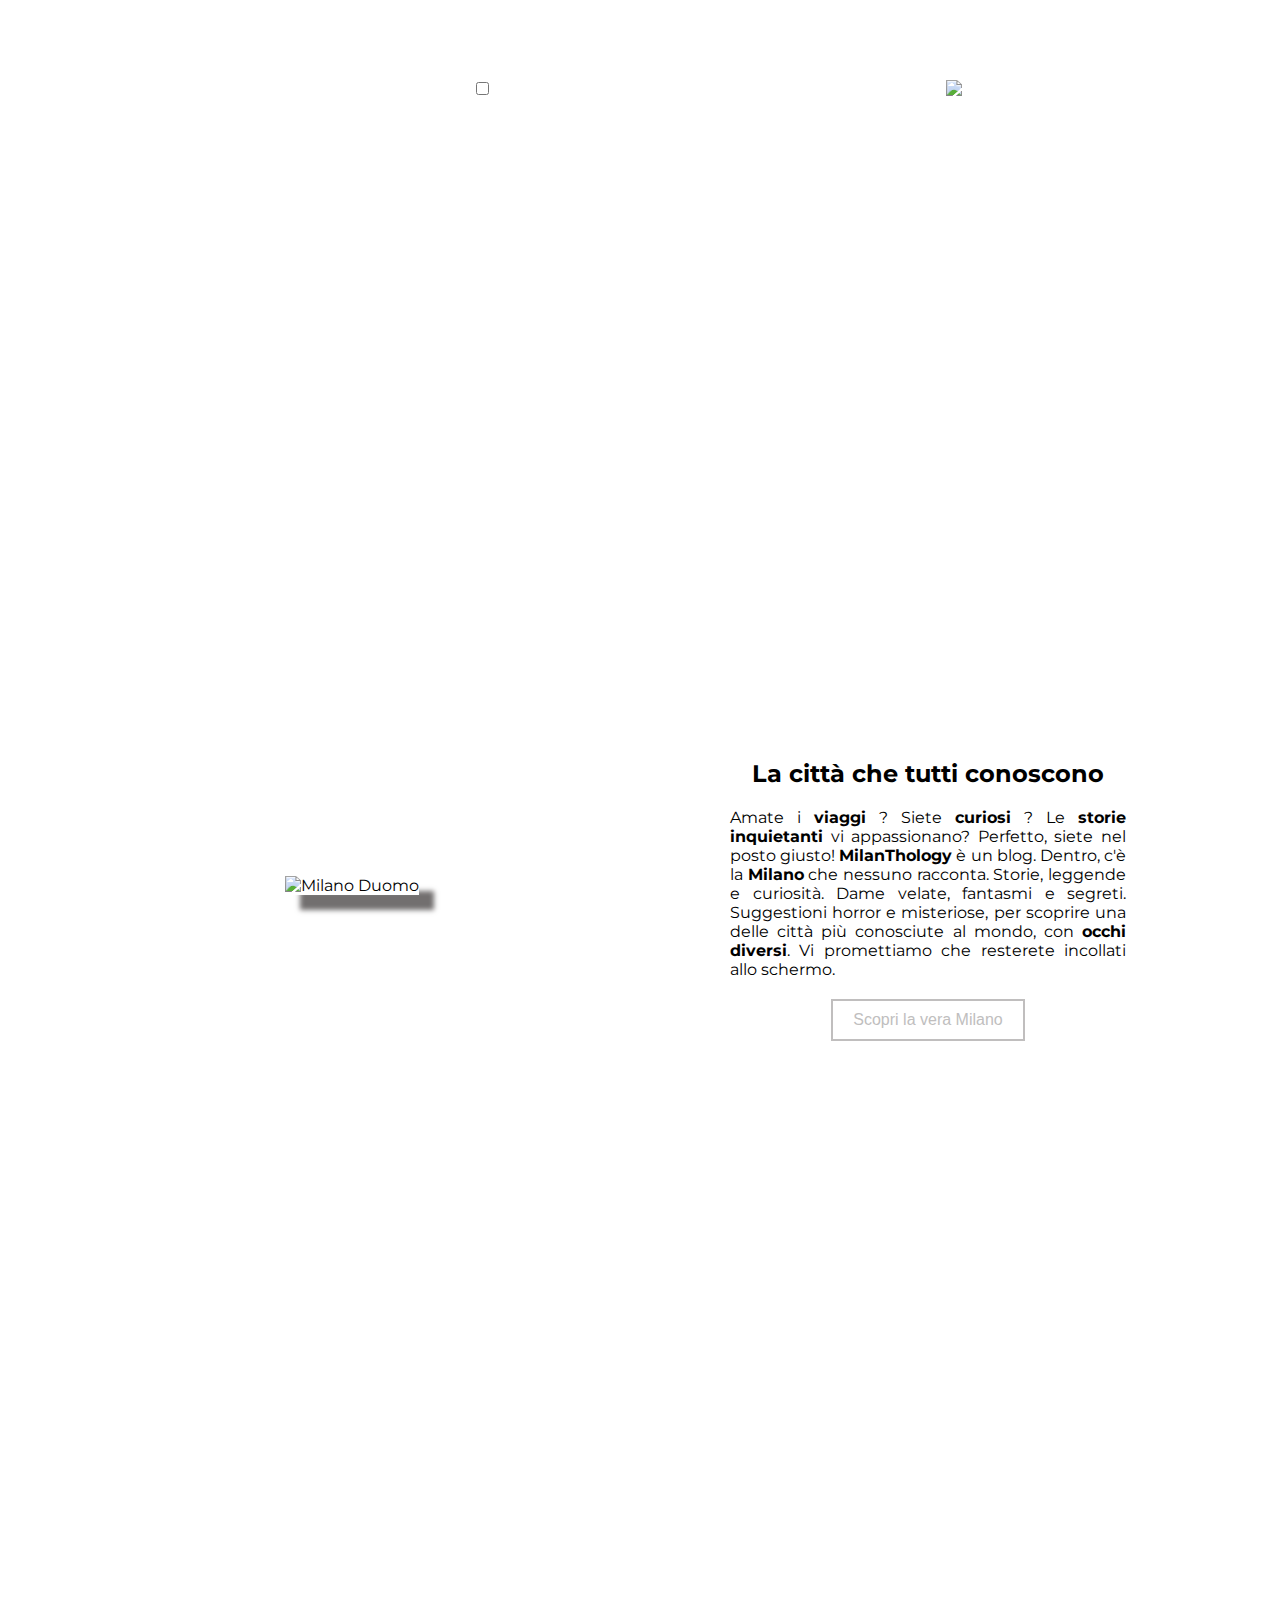
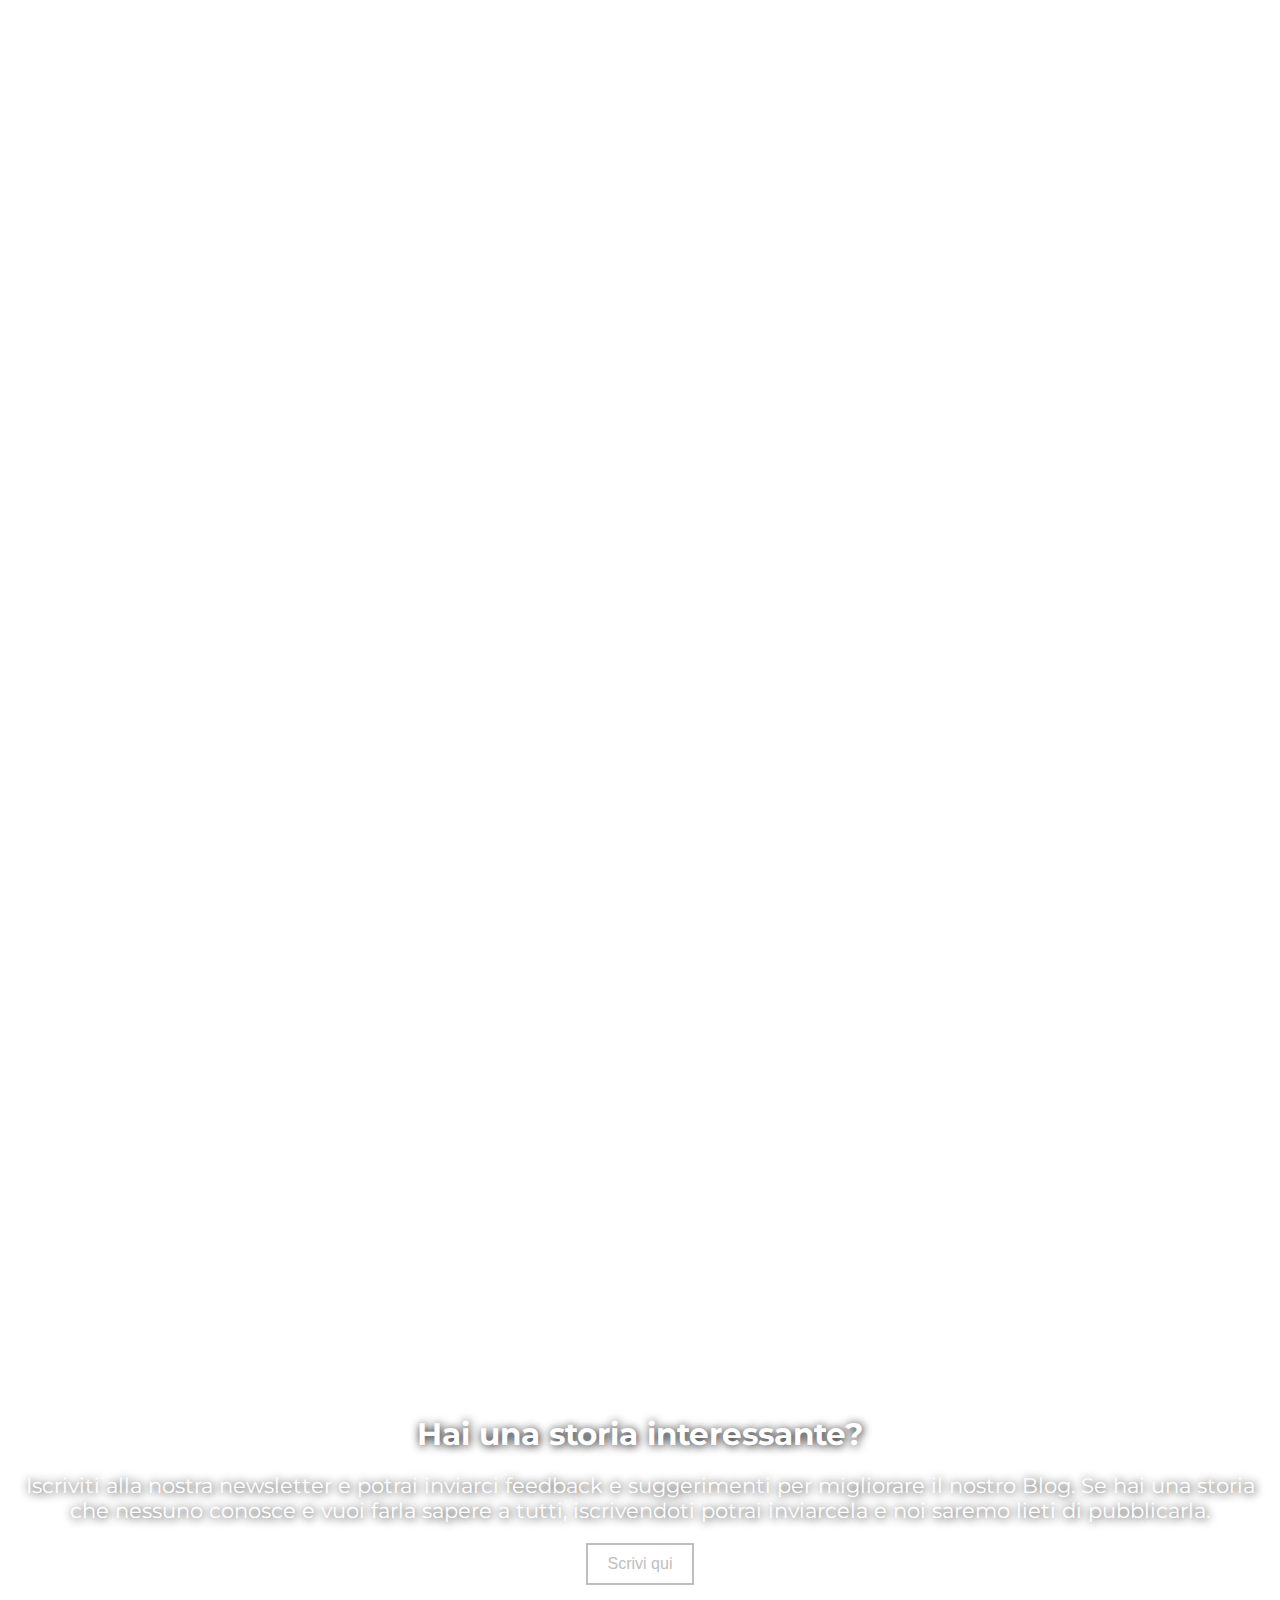
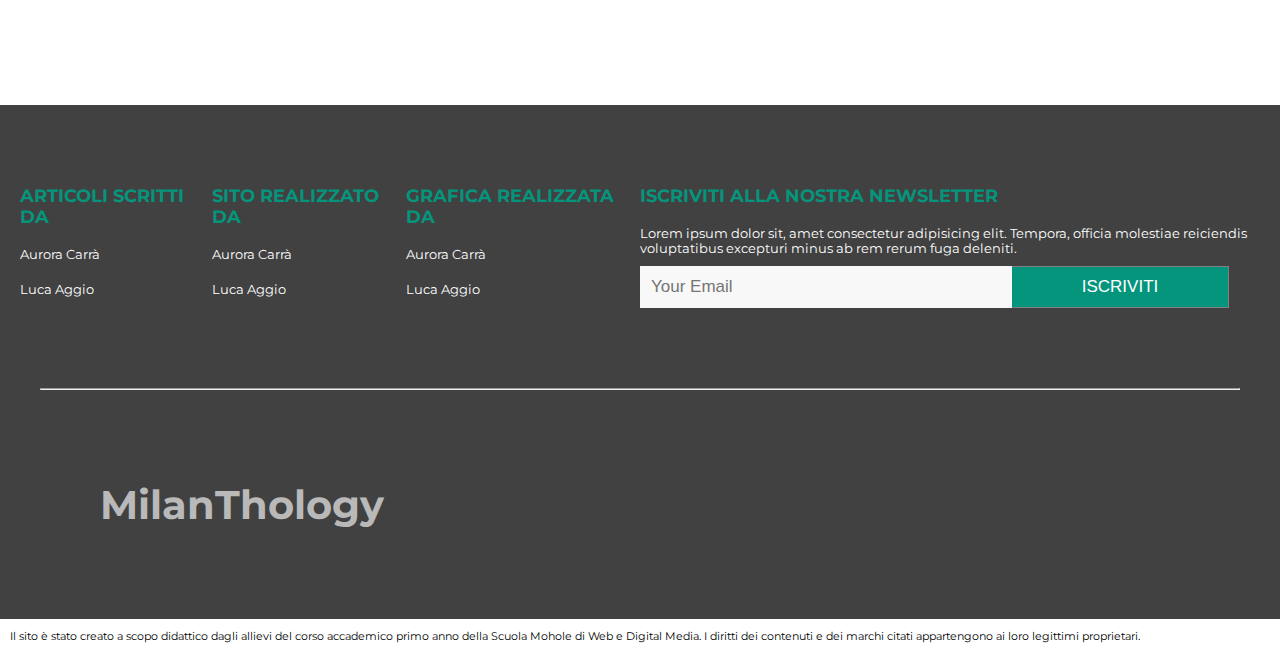
==== commit fad912b6: "Add files via upload" ====
--- a/index.html
+++ b/index.html
@@ -11,22 +11,27 @@
     <link rel="stylesheet" href="style.css">
 </head>
 <body>
-    <!-- github -->
     <!-- HOME PRIMA FASCIA -->
     <header id="home">
-
-        <nav>
+        <nav role="navigation">
+            <div id="menuToggle">
+              <input type="checkbox" />
+              <span></span>
+              <span></span>
+              <span></span>
+              <ul id="menu">
+                <a href="index.html"><li>Home</li></a>
+                <a href="leggende.html"><li>Leggende</li></a>
+                <a href="storie.html"><li>Storie dimenticate</li></a>
+                <a href="segreti.html"><li>Segreti</li></a>
+                <a href="iscrizione.html"><li>Iscriviti</li></a>
+              </ul>
+            </div>
             <div class="logo">
                 <a href="index.html"><img src="img/logo.png" alt="MilanThology"></a>
             </div>
-            <ul class="menù">
-                <a href="leggende.html"><li>Leggende</li></a>
-                <a href="miti.html"><li>Miti</li></a>
-                <a href="segreti.html"><li>Storia</li></a>
-                <a href="segreti.html"><li>Segreti</li></a>
-            </ul>
         </nav>
-        <h1>La Milano che nessuno racconta</h1>
+        <h1> La Milano che nessuno racconta</h1>
         <a href="#main" class="fas fa-angle-double-down animated infinite fadeInDown slower"></a>
     </header>  
     <!-- FINE HOME PRIMA FASCIA -->
@@ -40,8 +45,9 @@
             </div>
             <div class="intro" >
                 <h2>La città che tutti conoscono</h2>
-                <p class="text">Lorem ipsum dolor sit amet consectetur, adipisicing elit. Officiis cum quasi debitis repellendus deleniti aliquam eligendi eaque possimus quis facilis dolore magnam hic iste eius, sapiente, fuga, exercitationem deserunt magni modi cumque voluptatem. In cum nulla iste nobis officia sunt.</p>
-                <a href="Introduzione.html"><button class="btn_scopri">Scopri la vera Milano</button></a>
+                <p class="text">Amate i <b> viaggi</b> ? Siete <b>curiosi</b> ? Le <b>storie inquietanti</b> vi appassionano? Perfetto, siete nel posto giusto!
+                    <b>MilanThology</b> è un blog. Dentro, c'è la <b>Milano</b> che nessuno racconta. Storie, leggende e curiosità. Dame velate, fantasmi e segreti. Suggestioni horror e misteriose, per scoprire una delle città più conosciute al mondo, con <b>occhi diversi</b>. Vi promettiamo che resterete incollati allo schermo. </p>
+                <a href="segreti.html"><button class="btn_scopri">Scopri la vera Milano</button></a>
             </div>
         </main> 
     <!-- FINE INTRODUZIONE -->
@@ -51,7 +57,7 @@
                 <div class="title_article segreti">
                     <p>Segreti</p>
                     <h3>I 10 segreti di Milano che pochi conoscono</h3>
-                    <a href="#"><button class="btn_leggi">Leggi Articolo</button></a>
+                    <a href="404.html"><button class="btn_leggi">Leggi Articolo</button></a>
                 </div>
             </article>
             <div class="fascia_articoli">
@@ -113,8 +119,10 @@
    <!-- CALL TO ACTION -->
     <div class="call_to_action">
         <h2>Hai una storia interessante?</h2>
-        <p>Lorem ipsum dolor sit amet consectetur adipisicing elit. Hic quisquam itaque voluptatibus ducimus repudiandae! Sit odio quas quos reprehenderit possimus!</p>
-        <a href="#"><button class="btn_scopri">Scrivi qui</button></a>
+        <p>Iscriviti alla nostra newsletter e potrai inviarci feedback e suggerimenti per migliorare il nostro Blog.
+        Se hai una storia che nessuno conosce e vuoi farla sapere a tutti, iscrivendoti potrai inviarcela e noi saremo lieti di pubblicarla.
+        </p>
+        <a href="iscrizione.html"><button class="btn_scopri">Scrivi qui</button></a>
     </div>
     <!-- FINE CALL TO ACTION -->
     <!-- FOOTER -->
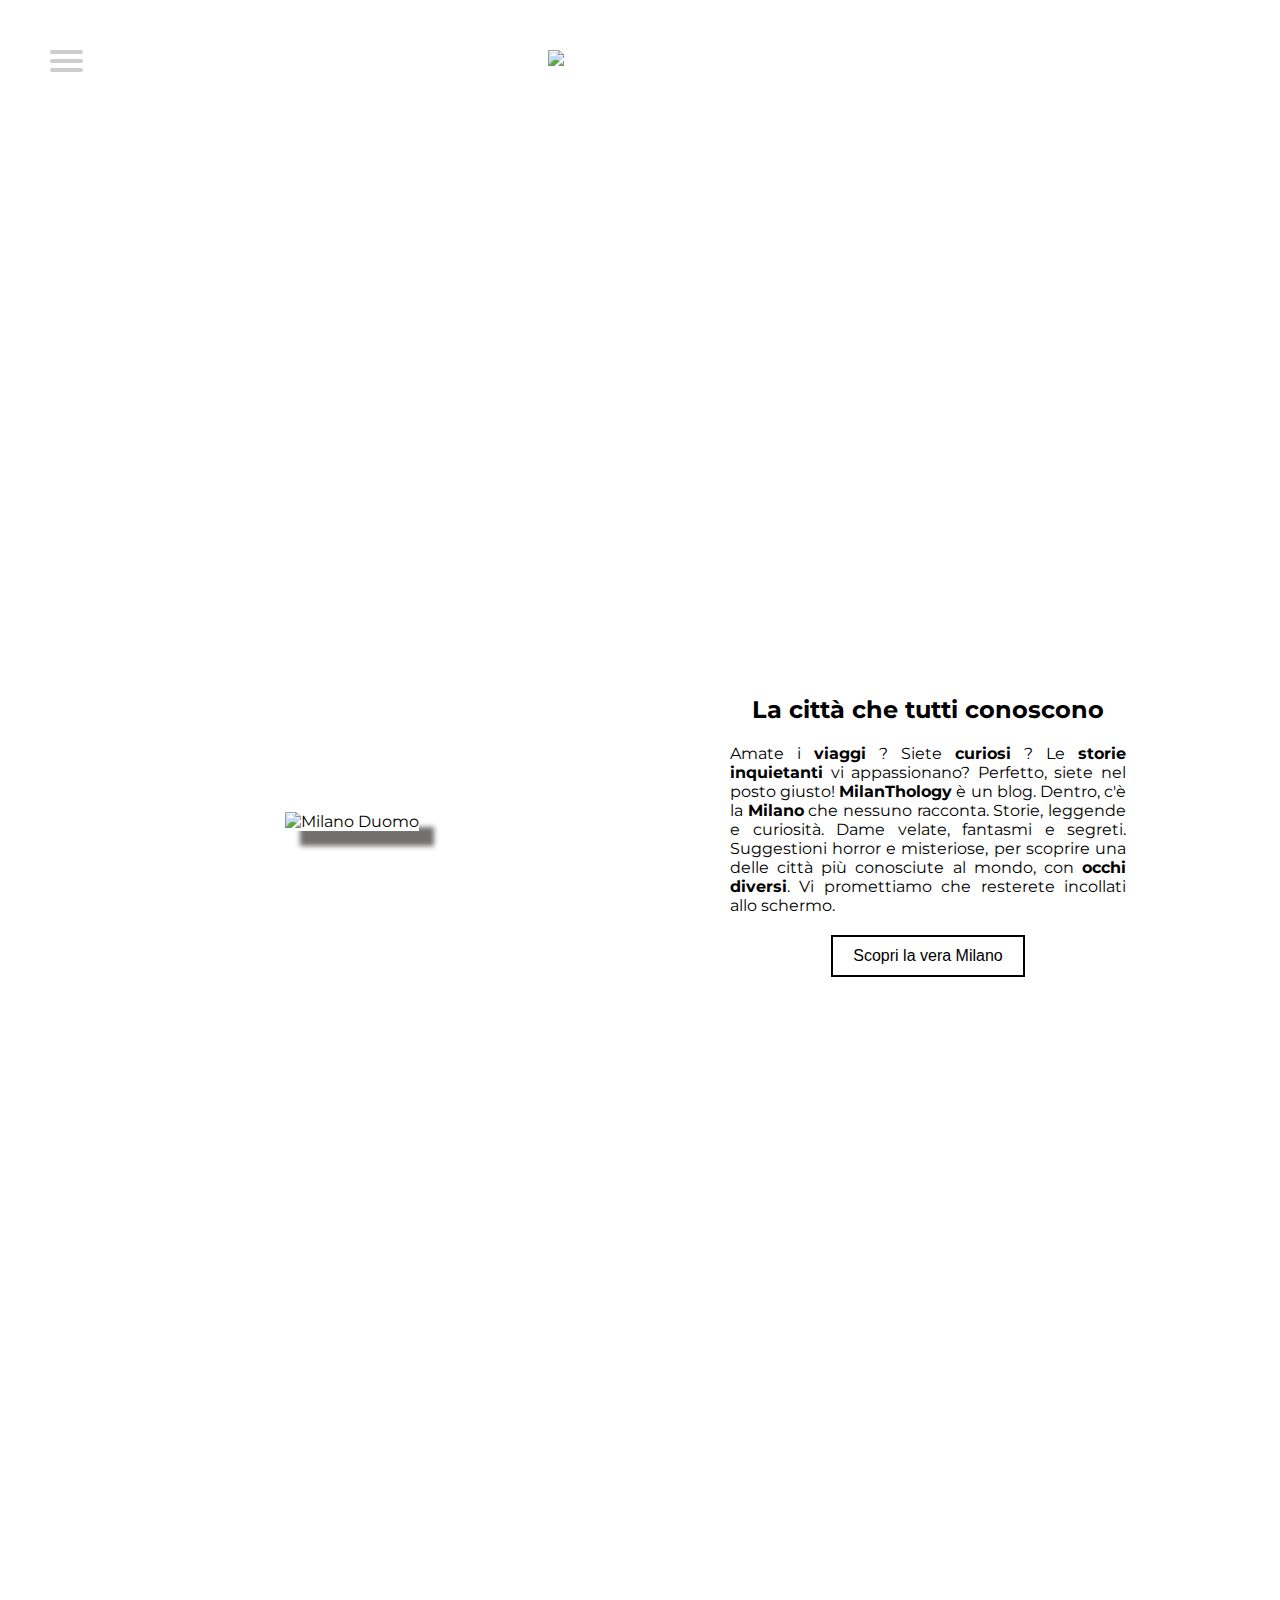
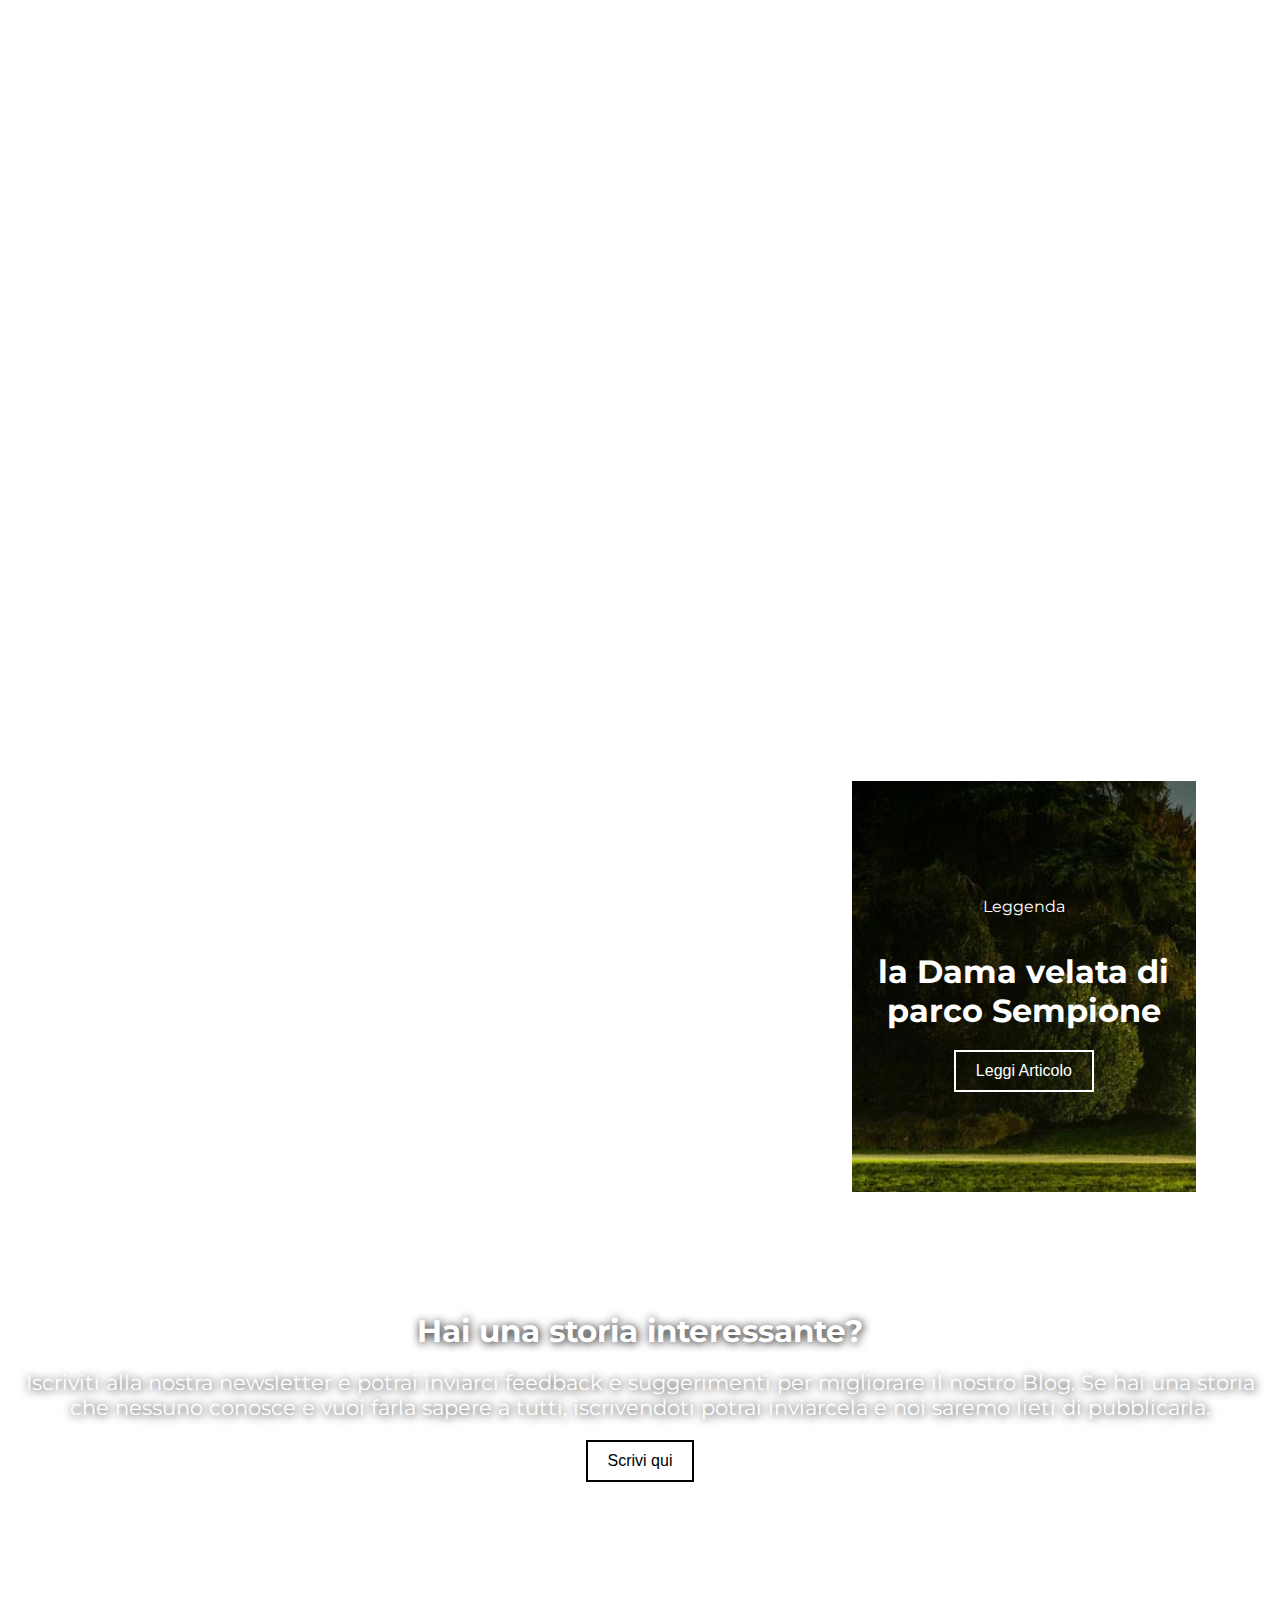
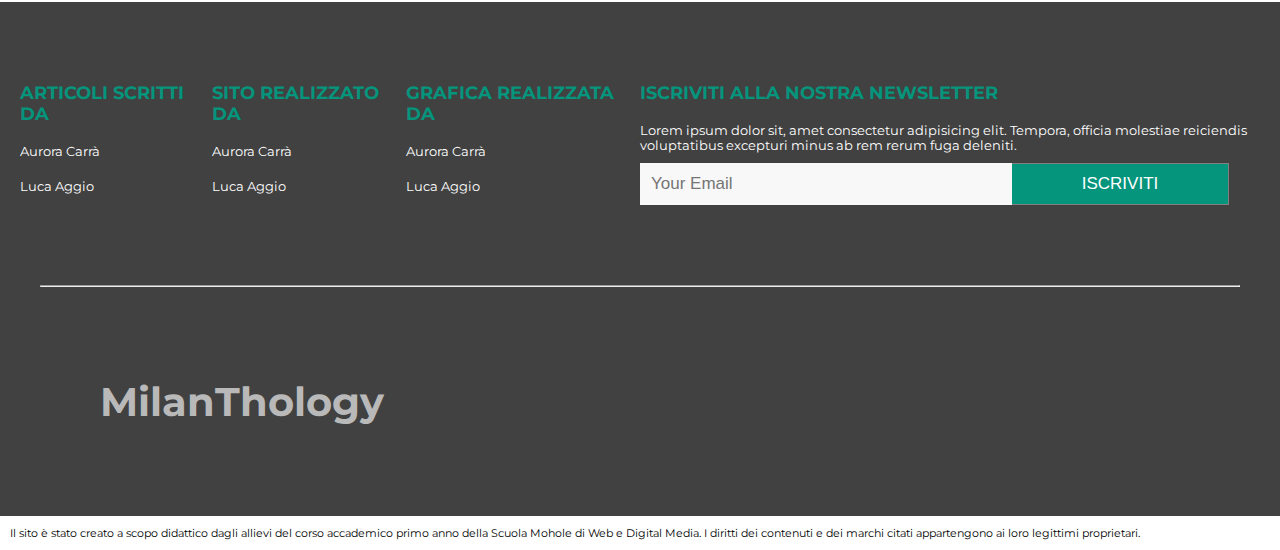
==== commit a862bb81: "upload 10/02/2020 19:12" ====
--- a/index.html
+++ b/index.html
@@ -99,19 +99,19 @@
                     </div>
                 </article> 
                 <article>
-                    <div class="title_article Palazzo_marino">
-                        <p>Leggenda</p>
-                        <h3>La sciagura di Palazzo Marino</h3>
-                        <a href="#"><button class="btn_leggi">Leggi Articolo</button></a>
+                    <div class="title_article rifugio-87">
+                        <p>Storie dimenticate</p>
+                        <h3>Il rifugio 87 di Milano</h3>
+                        <a href="404.html"><button class="btn_leggi">Leggi Articolo</button></a>
                     </div>
                 </article> 
                 <article>
-                    <div class="title_article Re_magi">
+                    <div class="title_article Dama-velata">
                         <p>Leggenda</p>
-                        <h3>Re Magi nella Basilica di Sant’Eustorgio</h3>
-                        <a href="#"><button class="btn_leggi">Leggi Articolo</button></a>
+                        <h3>la Dama velata di parco Sempione</h3>
+                        <a href="articolo.html"><button class="btn_leggi">Leggi Articolo</button></a>
                     </div>
-                </article> 
+                </article>
             </div>
         </div>
     </div>
--- a/style.css
+++ b/style.css
@@ -26,29 +26,188 @@
     background-image: url(img/home_mobile.jpg); 
     background-size: cover;
 }
-nav{
-    display: flex;
-    flex-direction: row;
-    width: 90%;
-    justify-content: space-around;
-    padding: 20px;
-}
-nav li{
-    display: inline-block; 
-    list-style: none; 
-    text-transform: capitalize;
-    color: #ffffff;
-    font-size: 1.3rem;
+#menuToggle
+{
+  display: block;
+  position: relative;
+  top: 50px;
+  left: 50px;
+  
+  z-index: 1;
+  
+  -webkit-user-select: none;
+  -moz-user-select: none;
+   -ms-user-select: none;
+       user-select: none;
+}
+
+#menuToggle a
+{
+  text-decoration: none;
+  color: #232323;
+  
+  -webkit-transition: color 0.3s ease;
+  
+  transition: color 0.3s ease;
+}
+
+#menuToggle a:hover
+{
+  color: tomato;
+}
+
+
+#menuToggle input
+{
+  display: block;
+  width: 40px;
+  height: 32px;
+  position: absolute;
+  top: -7px;
+  left: -5px;
+  
+  cursor: pointer;
+  
+  opacity: 0; /* hide this */
+  z-index: 2; /* and place it over the hamburger */
+  
+  -webkit-touch-callout: none;
+}
+
+/*
+ * Just a quick hamburger
+ */
+#menuToggle span
+{
+  display: block;
+  width: 33px;
+  height: 4px;
+  margin-bottom: 5px;
+  position: relative;
+  
+  background: #cdcdcd;
+  border-radius: 3px;
+  
+  z-index: 1;
+  
+  -webkit-transform-origin: 4px 0px;
+  
+          transform-origin: 4px 0px;
+  
+  -webkit-transition: background 0.5s cubic-bezier(0.77,0.2,0.05,1.0),
+              opacity 0.55s ease,
+              -webkit-transform 0.5s cubic-bezier(0.77,0.2,0.05,1.0);
+  
+  transition: background 0.5s cubic-bezier(0.77,0.2,0.05,1.0),
+              opacity 0.55s ease,
+              -webkit-transform 0.5s cubic-bezier(0.77,0.2,0.05,1.0);
+  
+  transition: transform 0.5s cubic-bezier(0.77,0.2,0.05,1.0),
+              background 0.5s cubic-bezier(0.77,0.2,0.05,1.0),
+              opacity 0.55s ease;
+  
+  transition: transform 0.5s cubic-bezier(0.77,0.2,0.05,1.0),
+              background 0.5s cubic-bezier(0.77,0.2,0.05,1.0),
+              opacity 0.55s ease,
+              -webkit-transform 0.5s cubic-bezier(0.77,0.2,0.05,1.0);
+}
+
+#menuToggle span:first-child
+{
+  -webkit-transform-origin: 0% 0%;
+          transform-origin: 0% 0%;
+}
+
+#menuToggle span:nth-last-child(2)
+{
+  -webkit-transform-origin: 0% 100%;
+          transform-origin: 0% 100%;
+}
+
+/* 
+ * Transform all the slices of hamburger
+ * into a crossmark.
+ */
+#menuToggle input:checked ~ span
+{
+  opacity: 1;
+  -webkit-transform: rotate(45deg) translate(-2px, -1px);
+          transform: rotate(45deg) translate(-2px, -1px);
+  background: #232323;
+}
+
+/*
+ * But let's hide the middle one.
+ */
+#menuToggle input:checked ~ span:nth-last-child(3)
+{
+  opacity: 0;
+  -webkit-transform: rotate(0deg) scale(0.2, 0.2);
+          transform: rotate(0deg) scale(0.2, 0.2);
+}
+
+/*
+ * Ohyeah and the last one should go the other direction
+ */
+#menuToggle input:checked ~ span:nth-last-child(2)
+{
+  -webkit-transform: rotate(-45deg) translate(0, -1px);
+          transform: rotate(-45deg) translate(0, -1px);
+}
+
+/*
+ * Make this absolute positioned
+ * at the top left of the screen
+ */
+#menu
+{
+  position: absolute;
+  width: 300px;
+  margin: -100px 0 0 -50px;
+  padding: 50px;
+  padding-top: 125px;
+  
+  background: #ededed;
+  list-style-type: none;
+  -webkit-font-smoothing: antialiased;
+  /* to stop flickering of text in safari */
+  
+  -webkit-transform-origin: 0% 0%;
+  
+          transform-origin: 0% 0%;
+  -webkit-transform: translate(-100%, 0);
+          transform: translate(-100%, 0);
+  
+  -webkit-transition: -webkit-transform 0.5s cubic-bezier(0.77,0.2,0.05,1.0);
+  
+  transition: -webkit-transform 0.5s cubic-bezier(0.77,0.2,0.05,1.0);
+  
+  transition: transform 0.5s cubic-bezier(0.77,0.2,0.05,1.0);
+  
+  transition: transform 0.5s cubic-bezier(0.77,0.2,0.05,1.0), -webkit-transform 0.5s cubic-bezier(0.77,0.2,0.05,1.0);
+}
+
+#menu li
+{
+  padding: 10px 0;
+  font-size: 1.2rem
+}
+
+/*
+ * And let's slide it in from the left
+ */
+#menuToggle input:checked ~ ul
+{
+  -webkit-transform: none;
+          transform: none;
+}
+.menù-pc{
+    display: none;
 }
 .logo img{
-    width: 100%;
+    width: 30%;
     height: auto;
-    flex-grow: 1;
-}
-.menù{
-    flex-grow: 3;
-    text-align: right;
-    padding-top: 40px;
+    margin-left: 170px;
 }
 h1{
     font-size: 2.5rem;
@@ -261,24 +420,17 @@
         background-size: cover;
     }
     nav{
-        padding-top: 80px;
-        width: 80%;
-    }
-    nav ul li{
-        padding: 0 40px;
-    }
-    nav a{
-        font-size: 0.4rem;
-    }
-    nav li:hover{
-        transition: 0.8s;
-        color: #000000;
+        display: flex;
+        flex-direction: row;
     }
     .logo img{
         width: 20%;
-    }
-    .menù{
-        flex-grow: 2;        
+        flex-grow: 1;
+        padding-top: 50px;
+        margin-left: 220%;
+    }
+    .menù li{
+        font-size: 1rem;
     }
     h1{
         font-size: 3rem;
@@ -312,8 +464,8 @@
         box-shadow: 15px 15px 5px #726f6f ;
     }
     .btn_scopri{
-        border: 2px solid #c0bebe;
-        color: #c0bebe;
+        border: 2px solid #000000;
+        color: #000000;
         background: none;
         padding: 10px 20px;
         font-size: 1rem;
@@ -321,6 +473,8 @@
     }
     .btn_scopri:hover {
         background-color: #000000;
+        border: 2px solid #000000;
+        border-radius: 5px;
         color: #fff;
     }
     /* FINE INTRODUZIONE */
@@ -338,6 +492,7 @@
     }
     .btn_leggi:hover {
         background-color: #f8f8f8;
+        border-radius: 5px;
         color: #000000;
     }
     .call_to_action{
@@ -479,6 +634,10 @@
     background-image: url(img/fantasma_scala.jpg);
     background-size: cover;
 }
+.galleria{
+    background-image: url(img/Galleria.jpg);
+    background-size: cover;
+}
 @media(min-width: 750px){
     .articoli_due{
         display: flex;
@@ -546,7 +705,7 @@
 
 #pagina .intermedio{
     height:300px;
-    padding:10px 60px 20px
+    padding:10px 30px;
 }
 #pagina .intro {
     height: auto;
@@ -566,9 +725,15 @@
 #pagina p{
     text-align: justify;
 }
-/* #pagina .call_to_action{
-    padding: 100px 250px;
-} */
+.video{
+    display: flex;
+    flex-direction: row;
+    justify-content: center;
+    padding-top: 30px;
+}
+iframe{
+    height: 400px;
+}
 
 @media(min-width: 750px){
 .paragrafo{
@@ -576,6 +741,9 @@
     flex-direction: row;
     width:50%;
 }
+iframe{
+    width: 60%;
+}
 .giornale{
     width:50%;
 }
@@ -590,8 +758,267 @@
     padding: 0px 70px;
 }
 #pagina .intro{
-    text-align: justify;
     padding-top:40px;
 }
 
+
+}
+/* 404 */
+  #error-page .content {
+    text-align: center;
+    padding-top: 40px;
+    color: #CDD4DE;
+  }
+  #error-page .content h1 {
+    font-weight: 900;
+    font-size: 7rem;
+    line-height: 1;
+    margin-bottom: -10px;
+    opacity: 0.6;
+  }
+  #error-page .content h2 {
+    font-weight: 700;
+    font-size: 3rem;
+    margin-bottom: 6px;
+    opacity: 0.9;
+  }
+  #error-page .content p {
+    font-weight: 300;
+    font-size: 1rem;
+    opacity: 0.7;
+    margin-bottom: 140px;
+  }
+  #error-page .content a {
+    display: inline-block;
+    font-weight: 300;
+    font-size: 0.8rem;
+    text-transform: uppercase;
+    border: 1px solid #CDD4DE;
+    padding: 8px 14px;
+    border-radius: 4px;
+    opacity: 0.4;
+    cursor: pointer;
+    color: #ffffff;
+    text-decoration: none;
+    margin-bottom: 210px;
+  }
+  #error-page {
+    background-image: url(img/404.jpg);
+    background-size: cover;
+    width: 100%;
+    height: auto;
+  }
+
+/* ISCRIVITI */
+#iscrizione nav {
+     margin-bottom: 30px;
+}
+#iscrizione{
+    background-image: url(img/iscriviti.jpg);
+    background-size: cover;	
+}
+*,:after,:before{box-sizing:border-box}
+.clearfix:after,.clearfix:before{content:'';display:table}
+.clearfix:after{clear:both;display:block}
+a{color:inherit;text-decoration:none}
+
+.login-wrap{
+    font:600 16px/18px 'Montserrat',sans-serif;
+    margin:0;
+	color:#5d72e9;
+	width:100%;
+	margin:auto;
+	max-width:525px;
+	min-height:670px;
+	position:relative;
+	background:url(img/iscrizione.jpg) no-repeat center;
+	box-shadow:0 12px 15px 0 rgba(0,0,0,.24),0 17px 50px 0 rgba(0,0,0,.19);
+}
+.login-html{
+	width:100%;
+	height:100%;
+	position:absolute;
+	padding:90px 70px 50px 70px;
+    background:rgba(40,57,101,.9);
+}
+.login-html .sign-in-htm,
+.login-html .sign-up-htm{
+	top:0;
+	left:0;
+	right:0;
+	bottom:0;
+	position:absolute;
+	-webkit-transform:rotateY(180deg);
+	        transform:rotateY(180deg);
+	-webkit-backface-visibility:hidden;
+	        backface-visibility:hidden;
+	-webkit-transition:all .4s linear;
+	transition:all .4s linear;
+}
+.login-html .sign-in,
+.login-html .sign-up,
+.login-form .group .check{
+	display:none;
+}
+.login-html .tab,
+.login-form .group .label,
+.login-form .group .button{
+	text-transform:uppercase;
+}
+.login-html .tab{
+	font-size:22px;
+	margin-right:15px;
+	padding-bottom:5px;
+	margin:0 15px 10px 0;
+	display:inline-block;
+	border-bottom:2px solid transparent;
+}
+.login-html .sign-in:checked + .tab,
+.login-html .sign-up:checked + .tab{
+	color:#fff;
+	border-color:#1161ee;
+}
+.login-form{
+	min-height:345px;
+	position:relative;
+	-webkit-perspective:1000px;
+	        perspective:1000px;
+	-webkit-transform-style:preserve-3d;
+	        transform-style:preserve-3d;
+}
+.login-form .group{
+	margin-bottom:15px;
+}
+.login-form .group .label,
+.login-form .group .input,
+.login-form .group .button{
+	width:100%;
+	color:#fff;
+	display:block;
+}
+.login-form .group .input,
+.login-form .group .button{
+	border:none;
+	padding:15px 20px;
+	border-radius:25px;
+	background:rgba(255,255,255,.1);
+}
+.login-form .group input[data-type="password"]{
+	-webkit-text-security:circle;
+}
+.login-form .group .label{
+	color:#aaa;
+	font-size:12px;
+}
+.login-form .group .button{
+	background:#1161ee;
+}
+.login-form .group label .icon{
+	width:15px;
+	height:15px;
+	border-radius:2px;
+	position:relative;
+	display:inline-block;
+	background:rgba(255,255,255,.1);
+}
+.login-form .group label .icon:before,
+.login-form .group label .icon:after{
+	content:'';
+	width:10px;
+	height:2px;
+	background:#fff;
+	position:absolute;
+	-webkit-transition:all .2s ease-in-out 0s;
+	transition:all .2s ease-in-out 0s;
+}
+.login-form .group label .icon:before{
+	left:3px;
+	width:5px;
+	bottom:6px;
+	-webkit-transform:scale(0) rotate(0);
+	        transform:scale(0) rotate(0);
+}
+.login-form .group label .icon:after{
+	top:6px;
+	right:0;
+	-webkit-transform:scale(0) rotate(0);
+	        transform:scale(0) rotate(0);
+}
+.login-form .group .check:checked + label{
+	color:#fff;
+}
+.login-form .group .check:checked + label .icon{
+	background:#1161ee;
+}
+.login-form .group .check:checked + label .icon:before{
+	-webkit-transform:scale(1) rotate(45deg);
+	        transform:scale(1) rotate(45deg);
+}
+.login-form .group .check:checked + label .icon:after{
+	-webkit-transform:scale(1) rotate(-45deg);
+	        transform:scale(1) rotate(-45deg);
+}
+.login-html .sign-in:checked + .tab + .sign-up + .tab + .login-form .sign-in-htm{
+	-webkit-transform:rotate(0);
+	        transform:rotate(0);
+}
+.login-html .sign-up:checked + .tab + .login-form .sign-up-htm{
+	-webkit-transform:rotate(0);
+	        transform:rotate(0);
+}
+
+.hr{
+	height:2px;
+	margin:60px 0 50px 0;
+	background:rgba(255,255,255,.2);
+}
+.foot-lnk{
+	text-align:center;
+}
+/* MITI */
+#miti{
+    background-image: url(img/miti.jpg);
+    background-size: cover;
+}
+.cinema-eros{
+    background-image: url(img/eros.jpg);
+}
+.rifugio-87{
+    background-image: url(img/rifugio_87_milano.jpg);
+}
+.Riozzo{
+    background-image: url(img/riozzo.jpg);
+}
+.milano2{
+    background-image: url(img/milano2.jpg);
+}
+.ufo{
+    background-image: url(img/ufo.jpg);
+    background-size: cover;
+}
+.naviglio{
+    background-image: url(img/naviglio.jpg);
+    background-size: cover;
+}
+#pag-segreti{
+    background-image: url(img/pag-segreti.png);
+    background-size: cover;
+}
+.città-sotterranea{
+    background-image: url(img/città-sotterranea.jpg);
+}
+.Borromeo{
+    background-image: url(img/borromeo.jpg);
+}
+.corsia{
+    background-image: url(img/corsia.jpg);
+    background-size: cover;
+}
+.chiese{
+    background-image: url(img//chiese.png);
+    height: 100%;
+}
+.monaca-monza{
+    background-image: url(img/monaca-monza.jpg);
+    background-size: cover;
 }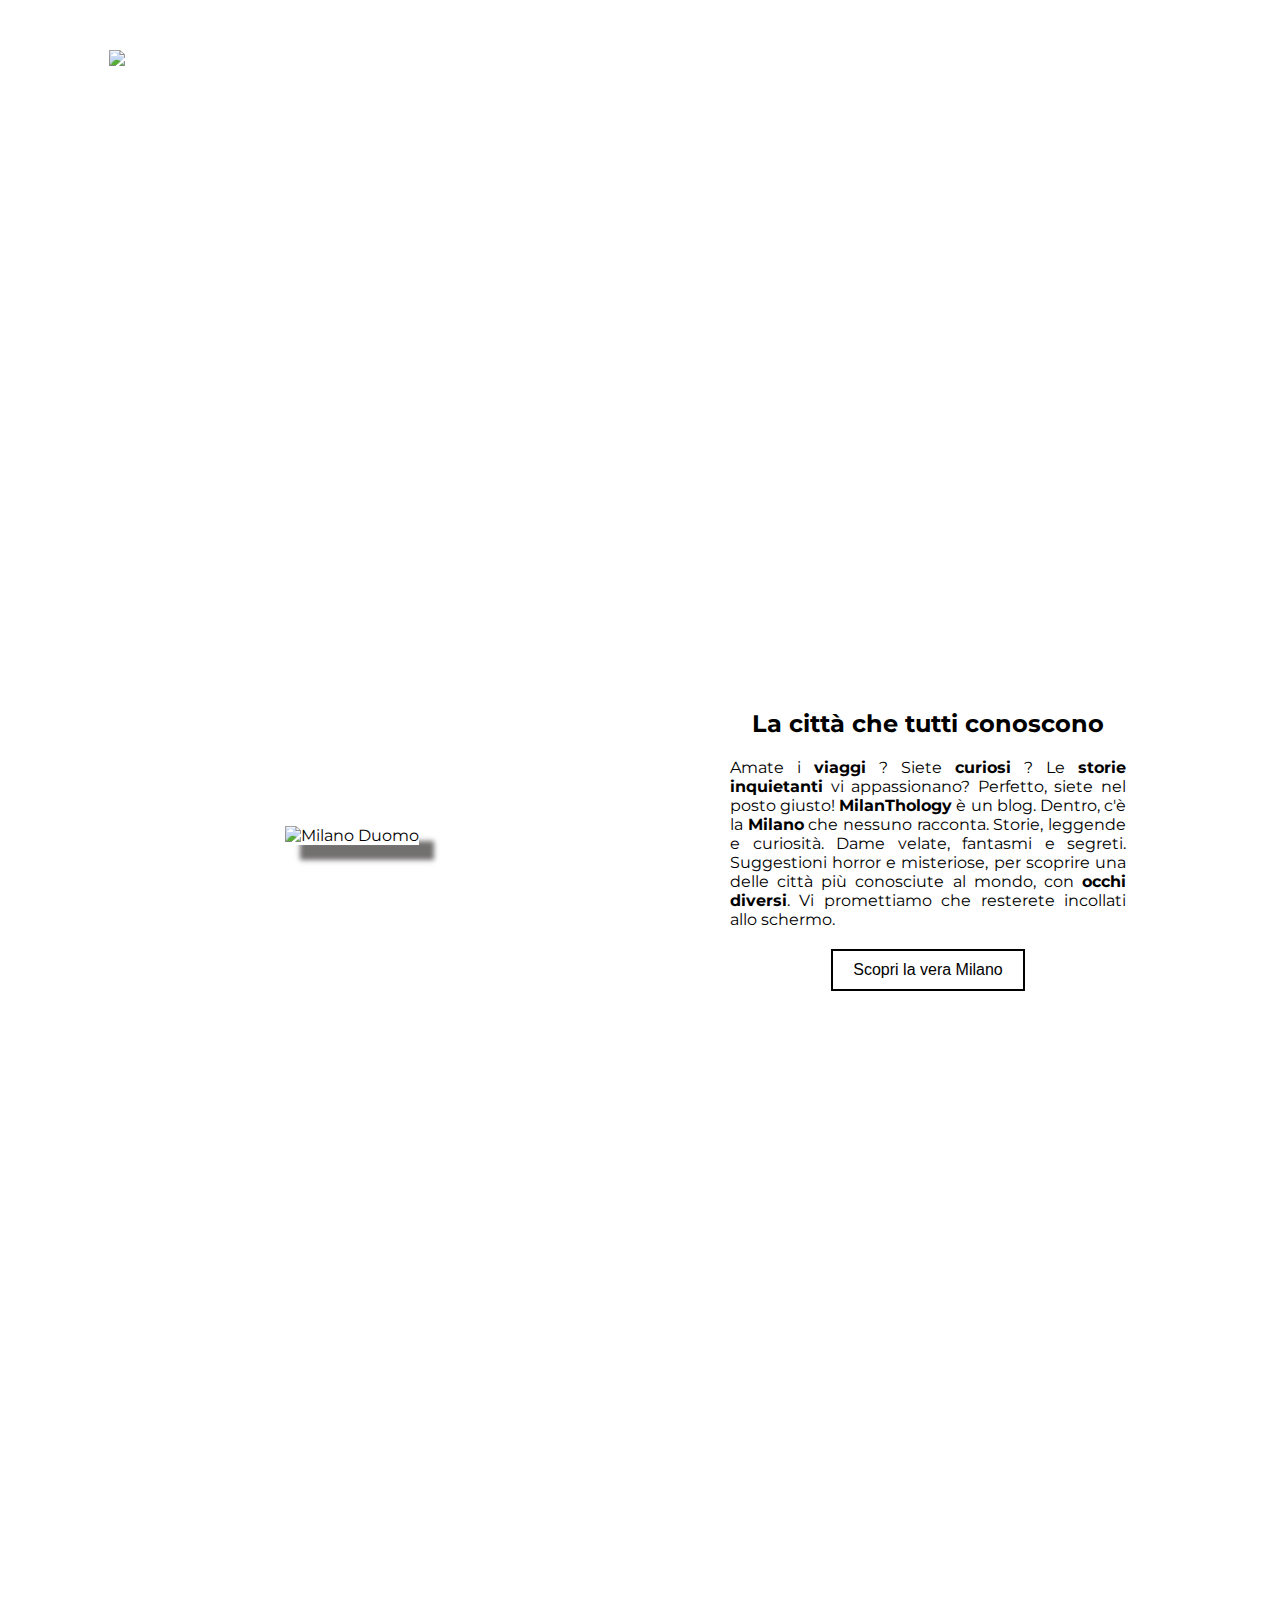
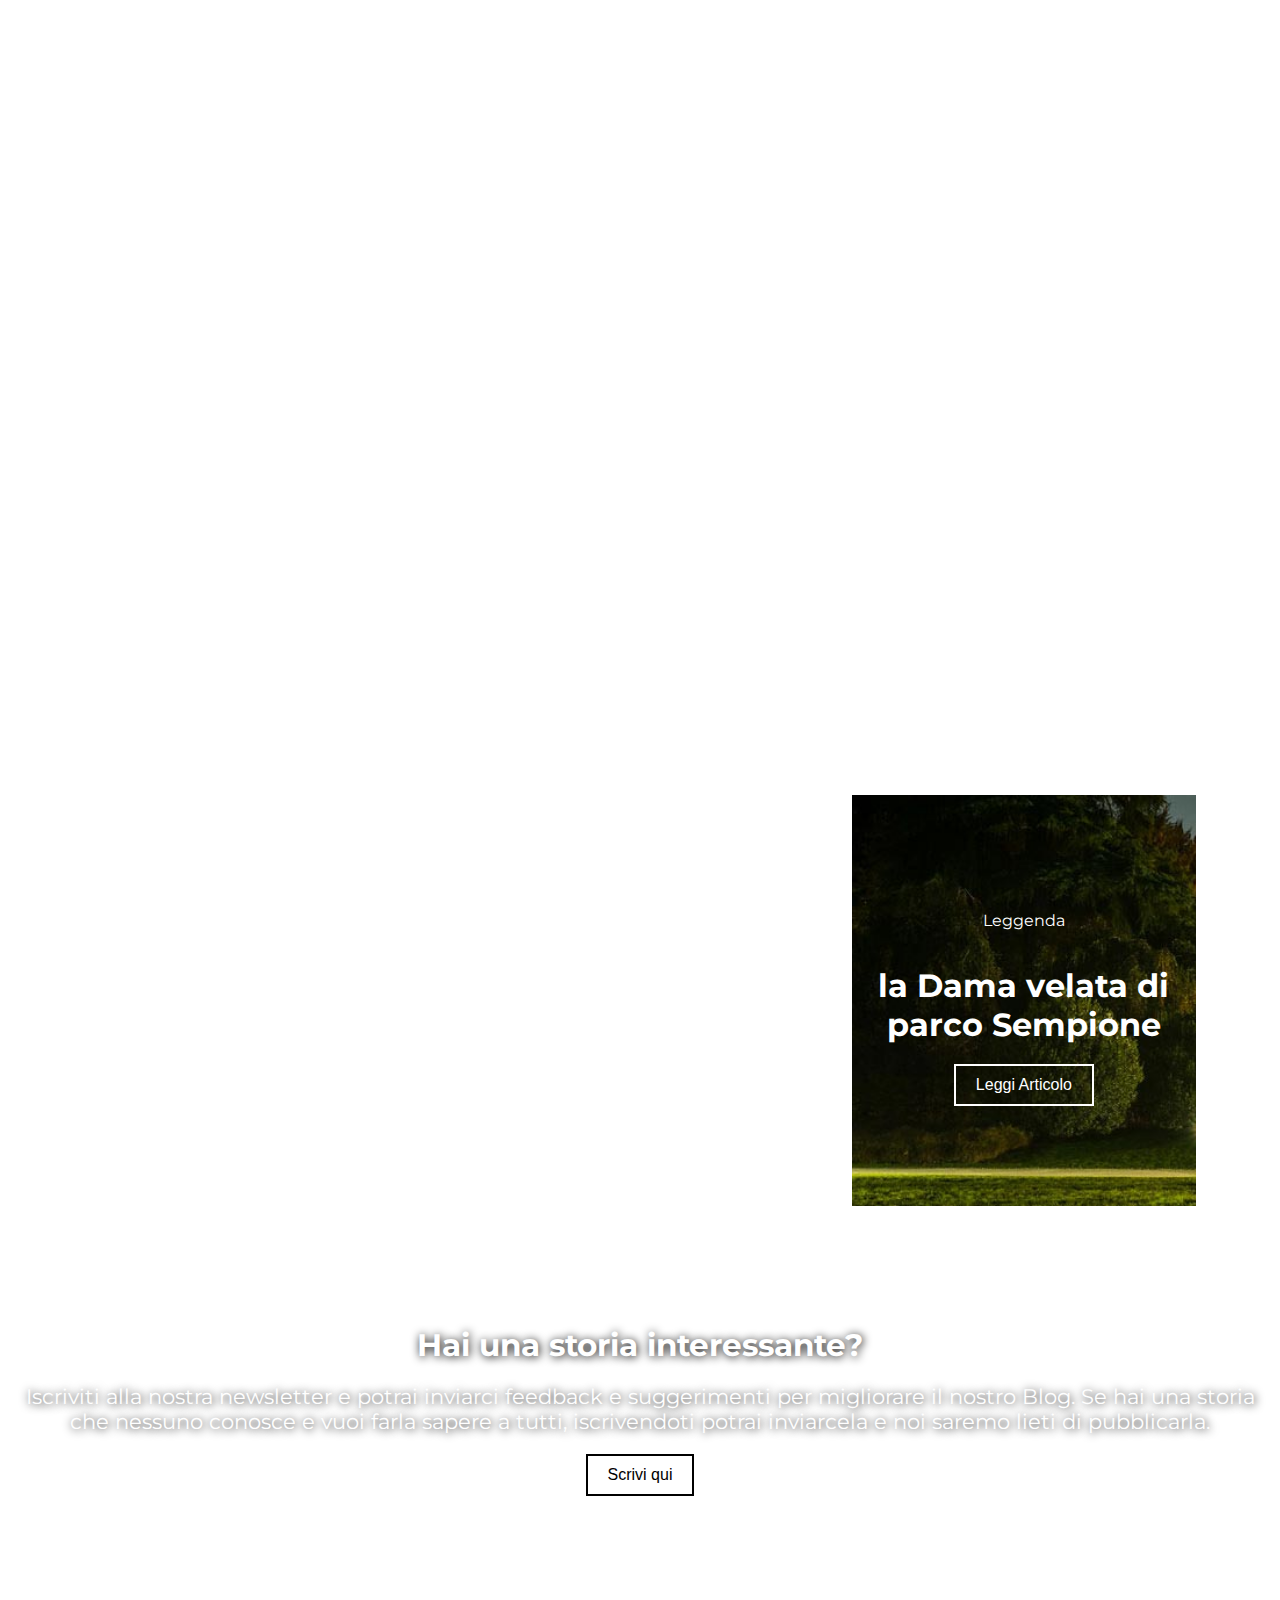
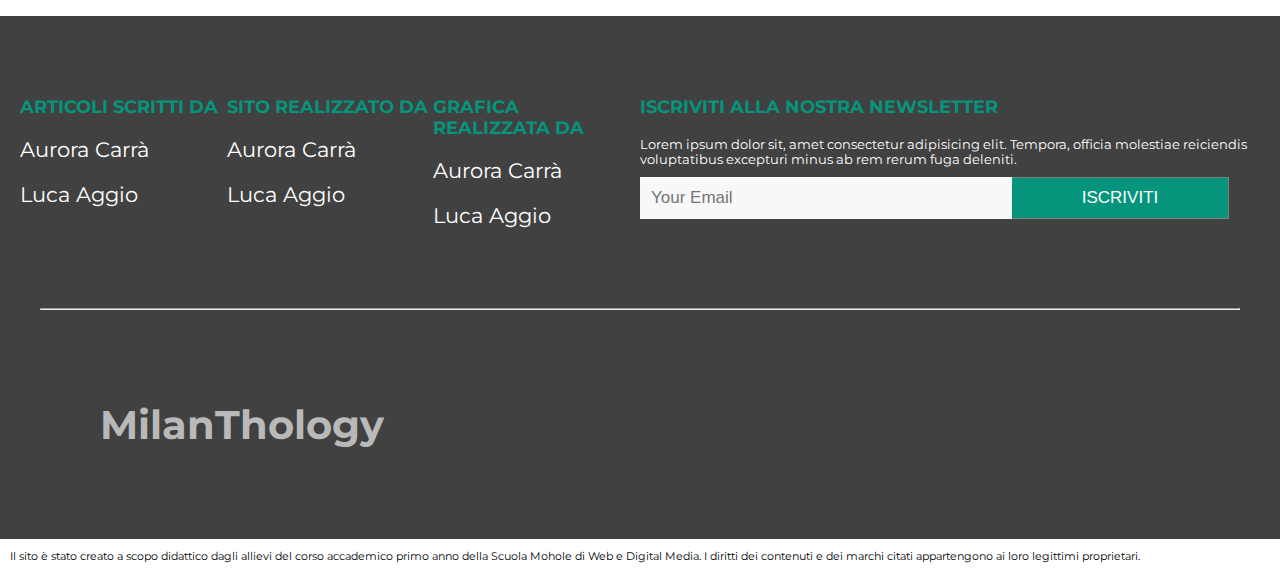
==== commit 7833695e: "11-02-2020 9:32" ====
--- a/index.html
+++ b/index.html
@@ -14,22 +14,33 @@
     <!-- HOME PRIMA FASCIA -->
     <header id="home">
         <nav role="navigation">
+            <div class="posizione">
             <div id="menuToggle">
               <input type="checkbox" />
               <span></span>
               <span></span>
               <span></span>
               <ul id="menu">
-                <a href="index.html"><li>Home</li></a>
                 <a href="leggende.html"><li>Leggende</li></a>
                 <a href="storie.html"><li>Storie dimenticate</li></a>
                 <a href="segreti.html"><li>Segreti</li></a>
                 <a href="iscrizione.html"><li>Iscriviti</li></a>
               </ul>
             </div>
+
+        </div>
+        
             <div class="logo">
                 <a href="index.html"><img src="img/logo.png" alt="MilanThology"></a>
             </div>
+            <div class="menu">
+            <ul>
+                <a href="leggende.html"><li>Leggende</li></a>
+                <a href="storie.html"><li>Storie dimenticate</li></a>
+                <a href="segreti.html"><li>Segreti</li></a>
+                <a href="iscrizione.html"><li>Iscriviti</li></a>
+            </ul>
+        </div>
         </nav>
         <h1> La Milano che nessuno racconta</h1>
         <a href="#main" class="fas fa-angle-double-down animated infinite fadeInDown slower"></a>
@@ -125,57 +136,57 @@
         <a href="iscrizione.html"><button class="btn_scopri">Scrivi qui</button></a>
     </div>
     <!-- FINE CALL TO ACTION -->
-    <!-- FOOTER -->
-    <footer>
-        <div class="box_footer">
-            <div class="footer_container">
-                <div class="colonne">
-                    <div class="testo_footer">
-                        <h3>ARTICOLI SCRITTI DA</h3>
-                        <li>Aurora Carrà</li>
-                        <li>Luca Aggio</li>
+           <!-- FOOTER -->
+           <footer>
+            <div class="box_footer">
+                <div class="footer_container">
+                    <div class="colonne">
+                        <div class="testo_footer">
+                            <h3>ARTICOLI SCRITTI DA</h3>
+                            <li>Aurora Carrà</li>
+                            <li>Luca Aggio</li>
+                        </div>
+                        <div class="testo_footer">
+                            <h3>SITO REALIZZATO DA</h3>
+                            <li>Aurora Carrà</li>
+                            <li>Luca Aggio</li>
+                        </div>
+                        <div class="testo_footer">
+                            <h3>GRAFICA REALIZZATA DA</h3>
+                            <li>Aurora Carrà</li>
+                            <li>Luca Aggio</li>
+                        </div>
                     </div>
-                    <div class="testo_footer">
-                        <h3>SITO REALIZZATO DA</h3>
-                        <li>Aurora Carrà</li>
-                        <li>Luca Aggio</li>
-                    </div>
-                    <div class="testo_footer">
-                        <h3>GRAFICA REALIZZATA DA</h3>
-                        <li>Aurora Carrà</li>
-                        <li>Luca Aggio</li>
+                </div>    
+                <div class="footer_container">
+                    <div class="newsletter">
+                        <h3> ISCRIVITI ALLA NOSTRA NEWSLETTER </h3> 
+                        <p>Lorem ipsum dolor sit, amet consectetur adipisicing elit. Tempora, officia molestiae reiciendis voluptatibus excepturi minus ab rem rerum fuga deleniti.</p> 
+                        <form class="example" action="/action_page.php">
+                            <input type="text" placeholder="Your Email" name="search">
+                            <button type="submit">ISCRIVITI</i></button>
+                        </form>
                     </div>
                 </div>
-            </div>    
-            <div class="footer_container">
-                <div class="newsletter">
-                    <h3> ISCRIVITI ALLA NOSTRA NEWSLETTER </h3> 
-                    <p>Lorem ipsum dolor sit, amet consectetur adipisicing elit. Tempora, officia molestiae reiciendis voluptatibus excepturi minus ab rem rerum fuga deleniti.</p> 
-                    <form class="example" action="/action_page.php">
-                        <input type="text" placeholder="Your Email" name="search">
-                        <button type="submit">ISCRIVITI</i></button>
-                    </form>
+            </div>
+            <hr>
+            <div class="box_footer">
+                <div class="footer_container left">
+                    <a href="index.html"><h2>MilanThology</h2></a>
+                </div>
+                <div class="footer_container">
+                    <div class="social">
+                        <a href="https://www.facebook.com/"><i class="fab fa-facebook-square"></i></a>
+                        <a href="https://www.youtube.com/"><i class="fab fa-youtube"></i></a>
+                        <a href="https://www.instagram.com/"><i class="fab fa-instagram"></i></a>
+                        <a href="https://www.gmail.com/"><i class="far fa-envelope"></i></a>
+                    </div>
                 </div>
             </div>
-        </div>
-        <hr>
-        <div class="box_footer">
-            <div class="footer_container">
-                <h2>MilanThology</h2>
-            </div>
-            <div class="footer_container">
-                <div class="social">
-                    <a href="facebbok.com"><i class="fab fa-facebook-square"></i></a>
-                    <a href="youtube.com"><i class="fab fa-youtube"></i></a>
-                    <a href="facebbok-com"><i class="fab fa-instagram"></i></a>
-                    <a href="facebbok-com"><i class="far fa-envelope"></i></a>
-                </div>
-            </div>
-        </div>
-    </footer>
-    <section class="text_footer">
-        Il sito è stato creato a scopo didattico dagli allievi del corso accademico primo anno della Scuola Mohole di Web e Digital Media. I diritti dei contenuti e dei marchi citati appartengono ai loro legittimi proprietari.
-    </section>
-    <!-- FINE FOOTER -->
+        </footer>
+        <section class="text_footer">
+            Il sito è stato creato a scopo didattico dagli allievi del corso accademico primo anno della Scuola Mohole di Web e Digital Media. I diritti dei contenuti e dei marchi citati appartengono ai loro legittimi proprietari.
+        </section>
+        <!-- FINE FOOTER -->
 </body>
 </html>--- a/style.css
+++ b/style.css
@@ -31,7 +31,7 @@
   display: block;
   position: relative;
   top: 50px;
-  left: 50px;
+  left: 0px;
   
   z-index: 1;
   
@@ -201,13 +201,13 @@
   -webkit-transform: none;
           transform: none;
 }
-.menù-pc{
-    display: none;
+.menu{
+    
+    padding-top:50px ;
 }
 .logo img{
-    width: 30%;
+    width: 10rem;
     height: auto;
-    margin-left: 170px;
 }
 h1{
     font-size: 2.5rem;
@@ -328,6 +328,7 @@
     background-color: rgb(65, 65, 65);
     color: #fff;
 }
+
 iframe{
     width: 50%;
     height: 400px;
@@ -411,7 +412,7 @@
 }
 
 /* HOME media query PC */
-@media(min-width: 750px){
+@media(min-width: 800px){
     body{
         background-color: #ffffff;
     }
@@ -424,13 +425,11 @@
         flex-direction: row;
     }
     .logo img{
-        width: 20%;
         flex-grow: 1;
         padding-top: 50px;
-        margin-left: 220%;
-    }
-    .menù li{
-        font-size: 1rem;
+    }
+    .menu li{
+        font-size: 1.3rem;
     }
     h1{
         font-size: 3rem;
@@ -546,6 +545,7 @@
     .footer_container{
         display: flex;
         flex-direction: row;
+       justify-content: center;
         width: 50%;
         color: #fff;
     }
@@ -638,7 +638,7 @@
     background-image: url(img/Galleria.jpg);
     background-size: cover;
 }
-@media(min-width: 750px){
+@media(min-width: 800px){
     .articoli_due{
         display: flex;
         flex-direction: row;
@@ -655,6 +655,9 @@
 #iscriviti  h1{
     text-align: left;
     padding-left: 100px;
+}
+.top{
+    padding: 50px 0px;
 }
 .options{
     text-align: center;
@@ -735,7 +738,7 @@
     height: 400px;
 }
 
-@media(min-width: 750px){
+@media(min-width: 800px){
 .paragrafo{
     display:flex;
     flex-direction: row;
@@ -760,7 +763,12 @@
 #pagina .intro{
     padding-top:40px;
 }
-
+.posizione{
+    display:none;
+}
+ #iscrizione .posizione{
+     display: inline-block;
+ }
 
 }
 /* 404 */
@@ -863,7 +871,8 @@
 .login-html .tab,
 .login-form .group .label,
 .login-form .group .button{
-	text-transform:uppercase;
+    text-transform:uppercase;
+    cursor: pointer;
 }
 .login-html .tab{
 	font-size:22px;
@@ -1021,4 +1030,64 @@
 .monaca-monza{
     background-image: url(img/monaca-monza.jpg);
     background-size: cover;
+}
+
+
+
+/* Soluzione */
+.posizione{
+    padding-left: 50px;
+}
+header>nav{
+    display: flex;
+    flex-direction: row;
+    justify-content: space-between;
+    padding-right: 50px;
+}
+
+
+@media(min-width: 800px){
+    .menu{
+        display: flex;
+        flex-direction: row;
+        width: 90%;
+        justify-content: space-around;
+        padding-top:80px;
+    }
+    .menu li{
+     padding:0px 30px;
+    }
+    li{
+        display: inline-block; 
+        list-style: none; 
+        text-transform: capitalize;
+        color: #ffffff;
+        font-size: 1.3rem;
+    }
+    #iscrizione li{
+        color: #232323;
+        display: block;
+    }
+    .logo img{
+        width: 10rem;
+        height: auto;
+        padding-right: 0px;
+        margin-left: 50%;
+    }
+    .left{
+        display:flex;
+        justify-content: start;
+    }
+
+}
+
+/* i footer */
+i{
+    padding-right: 10px;
+}
+
+@media(max-width: 799px){
+    .menu{
+        display:none;
+    }
 }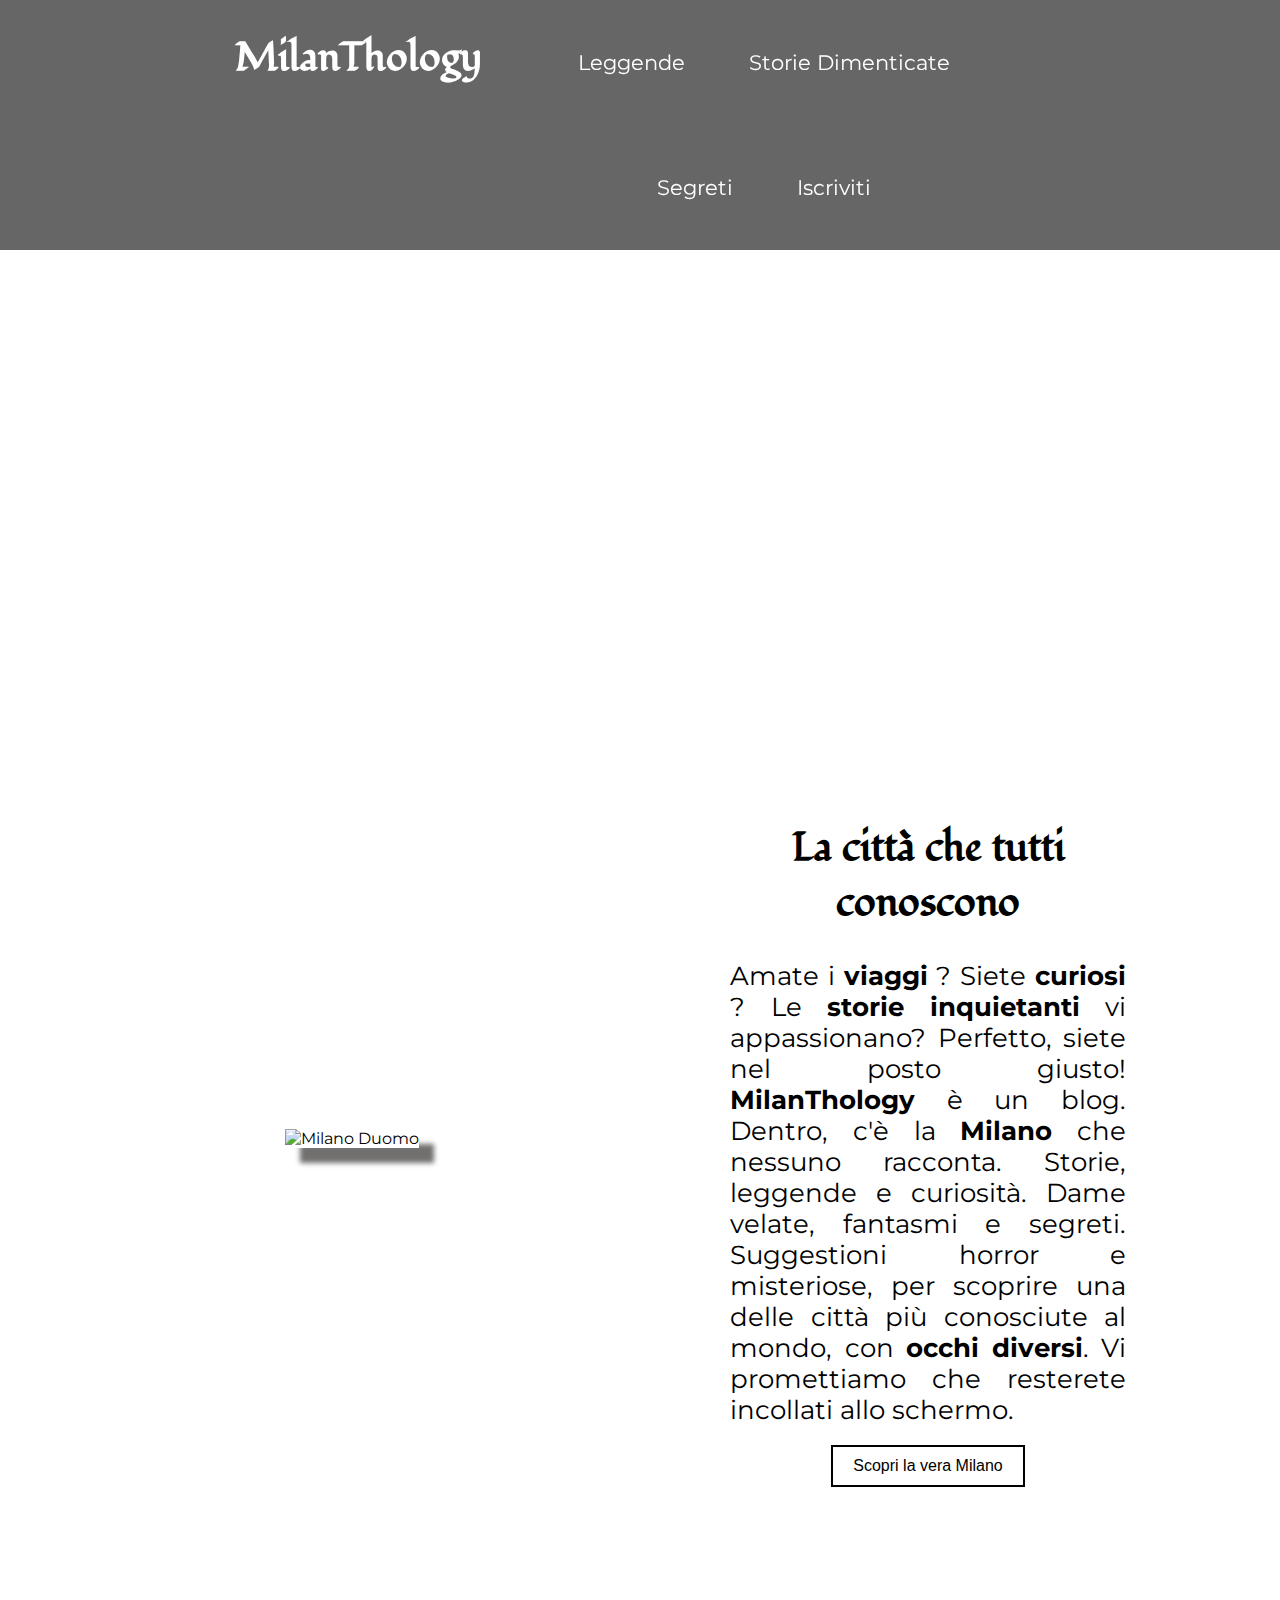
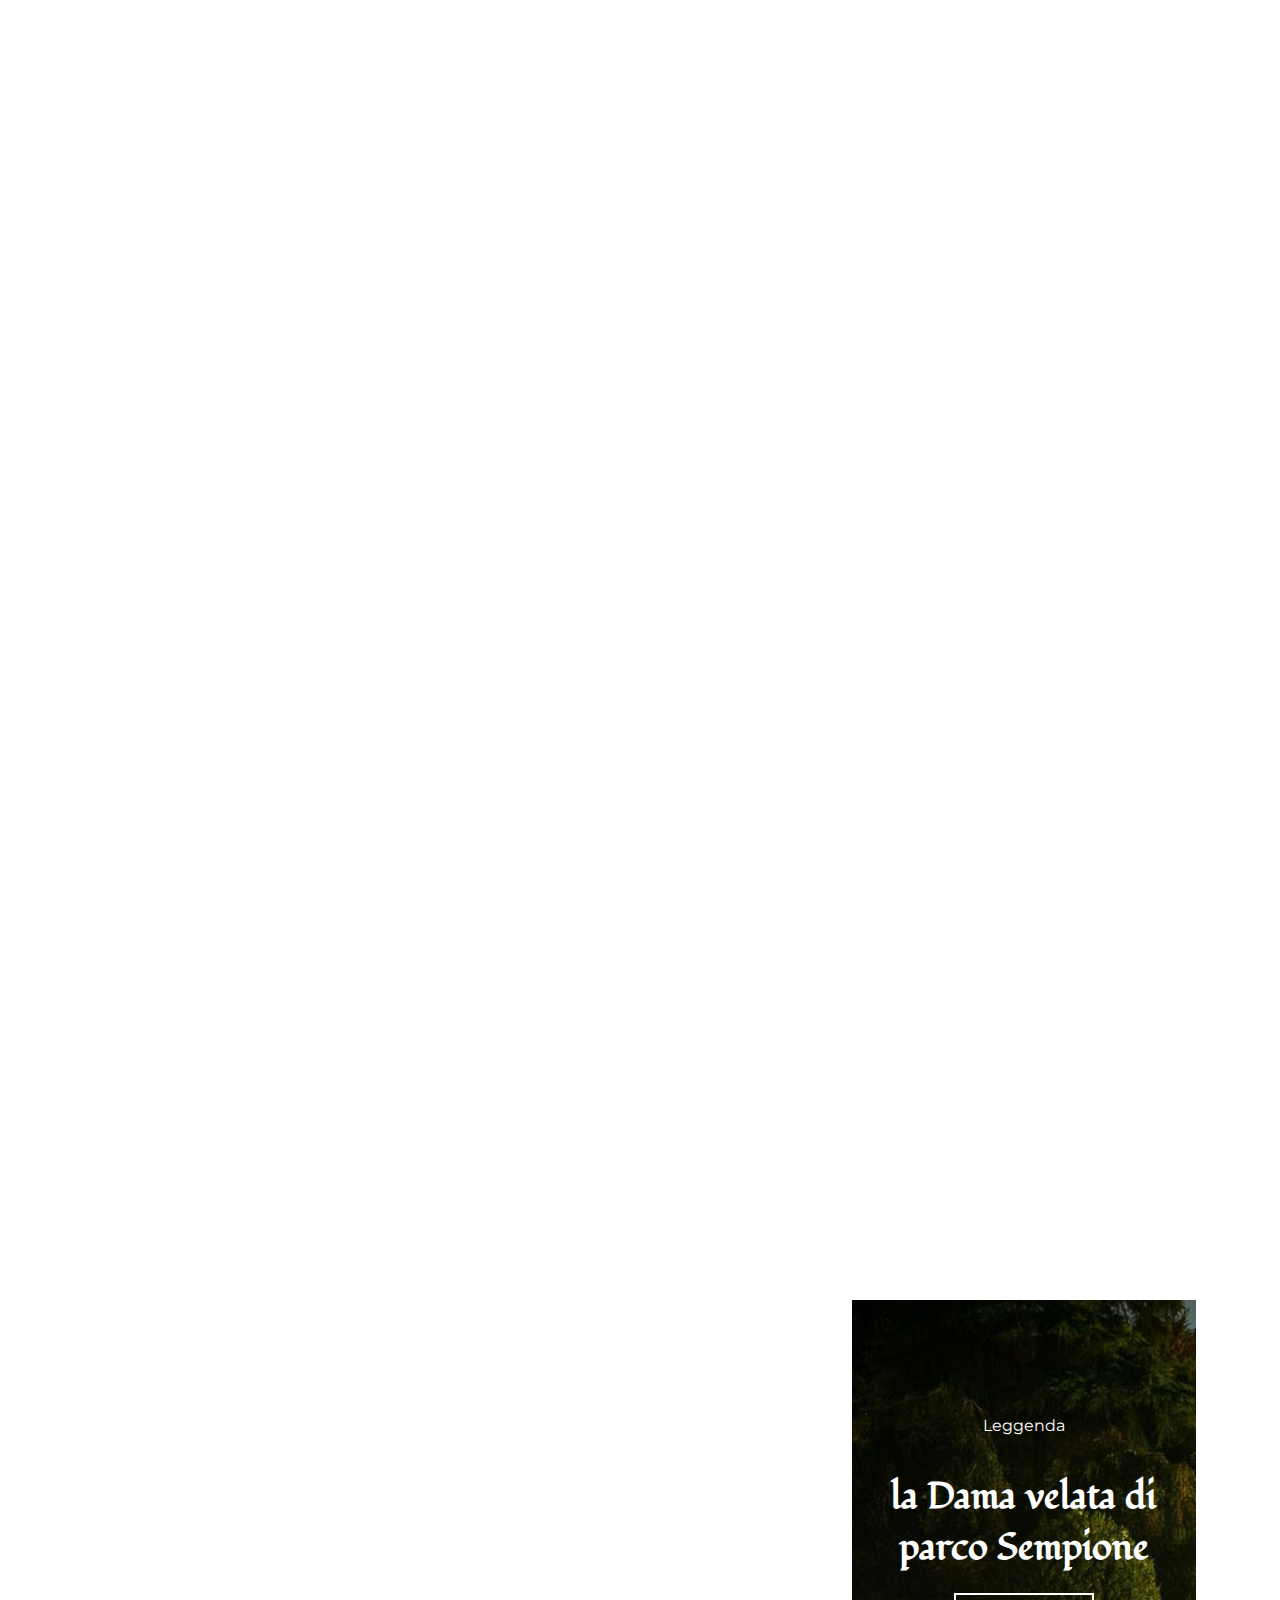
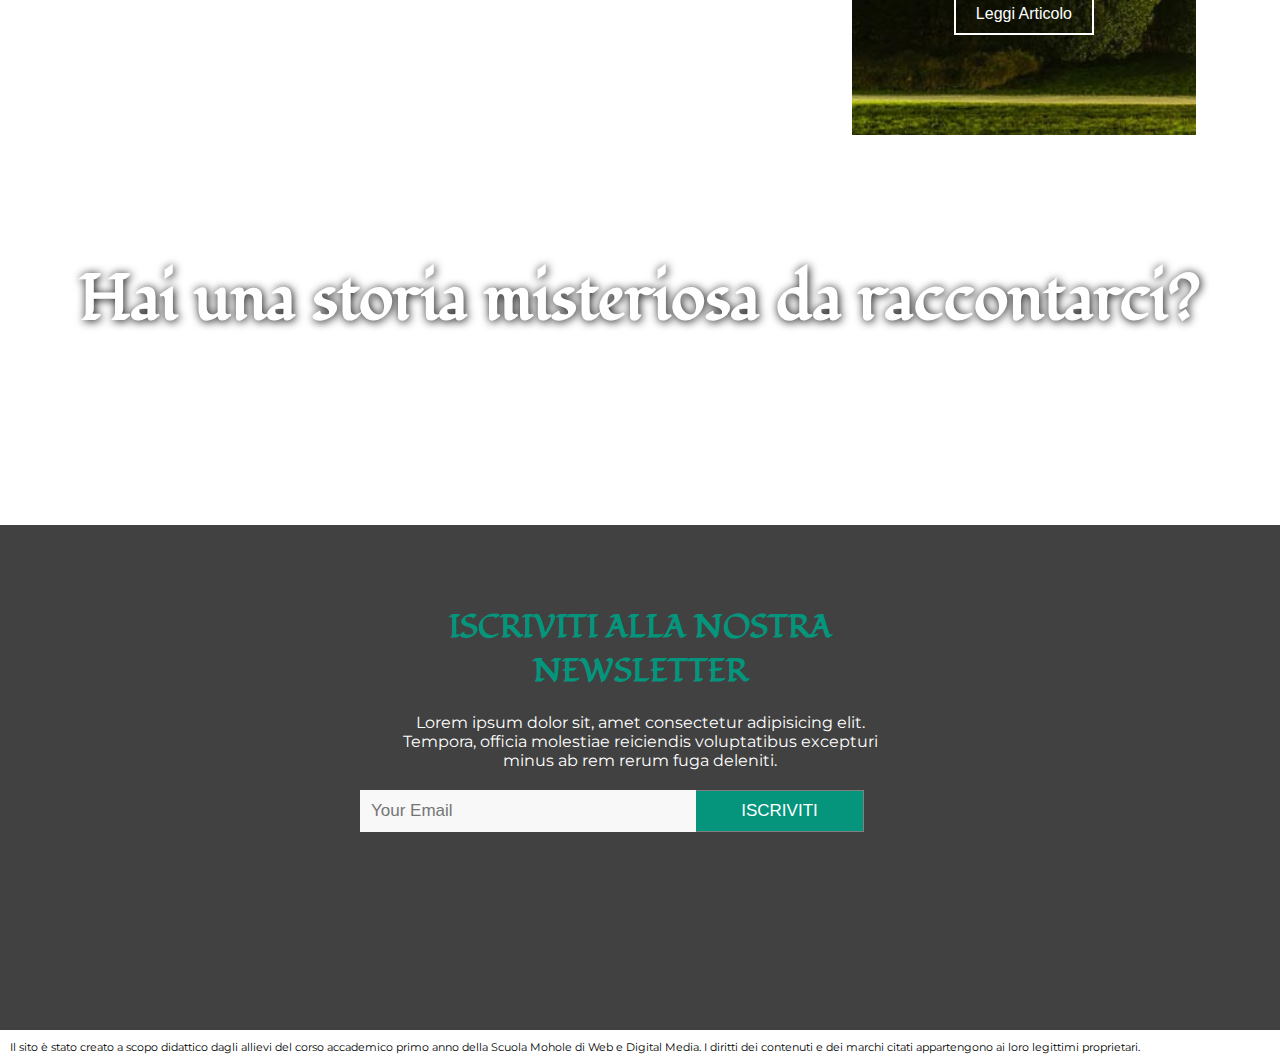
==== commit eb544337: "02/03/2020" ====
--- a/index.html
+++ b/index.html
@@ -8,39 +8,42 @@
     <link rel="stylesheet" href="animate.min.css">
     <title>MilanThology - La Milano che nessuno racconta</title>
     <link href="https://fonts.googleapis.com/css?family=Montserrat&display=swap" rel="stylesheet">
+    <link href="https://fonts.googleapis.com/css?family=Fondamento&display=swap" rel="stylesheet">
     <link rel="stylesheet" href="style.css">
 </head>
 <body>
     <!-- HOME PRIMA FASCIA -->
     <header id="home">
-        <nav role="navigation">
-            <div class="posizione">
-            <div id="menuToggle">
-              <input type="checkbox" />
-              <span></span>
-              <span></span>
-              <span></span>
-              <ul id="menu">
-                <a href="leggende.html"><li>Leggende</li></a>
-                <a href="storie.html"><li>Storie dimenticate</li></a>
-                <a href="segreti.html"><li>Segreti</li></a>
-                <a href="iscrizione.html"><li>Iscriviti</li></a>
-              </ul>
+        <nav>
+            <div class="navigazione">
+                <div class="posizione">
+                    <div id="menuToggle">
+                      <input type="checkbox" />
+                      <span></span>
+                      <span></span>
+                      <span></span>
+                      <ul id="menu">
+                        <a href="index.html"><li>Home</li></a>
+                        <a href="leggende.html"><li>Leggende</li></a>
+                        <a href="storie.html"><li>Storie dimenticate</li></a>
+                        <a href="segreti.html"><li>Segreti</li></a>
+                        <a href="iscrizione.html"><li>Iscriviti</li></a>
+                      </ul>
+                    </div>
+        
+                </div>
+                <div class="logo">
+                    <a href="index.html"><h2>MilanThology</h2></a>
+                </div>
+                <div class="menu">
+                     <ul>
+                         <a href="leggende.html"><li>Leggende</li></a>
+                         <a href="storie.html"><li>Storie dimenticate</li></a>
+                         <a href="segreti.html"><li>Segreti</li></a>
+                         <a href="iscrizione.html"><li>Iscriviti</li></a>
+                     </ul>
+                 </div>
             </div>
-
-        </div>
-        
-            <div class="logo">
-                <a href="index.html"><img src="img/logo.png" alt="MilanThology"></a>
-            </div>
-            <div class="menu">
-            <ul>
-                <a href="leggende.html"><li>Leggende</li></a>
-                <a href="storie.html"><li>Storie dimenticate</li></a>
-                <a href="segreti.html"><li>Segreti</li></a>
-                <a href="iscrizione.html"><li>Iscriviti</li></a>
-            </ul>
-        </div>
         </nav>
         <h1> La Milano che nessuno racconta</h1>
         <a href="#main" class="fas fa-angle-double-down animated infinite fadeInDown slower"></a>
@@ -58,7 +61,7 @@
                 <h2>La città che tutti conoscono</h2>
                 <p class="text">Amate i <b> viaggi</b> ? Siete <b>curiosi</b> ? Le <b>storie inquietanti</b> vi appassionano? Perfetto, siete nel posto giusto!
                     <b>MilanThology</b> è un blog. Dentro, c'è la <b>Milano</b> che nessuno racconta. Storie, leggende e curiosità. Dame velate, fantasmi e segreti. Suggestioni horror e misteriose, per scoprire una delle città più conosciute al mondo, con <b>occhi diversi</b>. Vi promettiamo che resterete incollati allo schermo. </p>
-                <a href="segreti.html"><button class="btn_scopri">Scopri la vera Milano</button></a>
+                <a href="segreti.html"><button class="btn_intro">Scopri la vera Milano</button></a>
             </div>
         </main> 
     <!-- FINE INTRODUZIONE -->
@@ -89,7 +92,7 @@
                 <article>
                     <div class="title_article Re_magi">
                         <p>Leggenda</p>
-                        <h3>Re Magi nella Basilica di Sant’Eustorgio</h3>
+                        <h3>Re Magi a Sant’Eustorgio</h3>
                         <a href="#"><button class="btn_leggi">Leggi Articolo</button></a>
                     </div>
                 </article> 
@@ -120,7 +123,7 @@
                     <div class="title_article Dama-velata">
                         <p>Leggenda</p>
                         <h3>la Dama velata di parco Sempione</h3>
-                        <a href="articolo.html"><button class="btn_leggi">Leggi Articolo</button></a>
+                        <a href="dama_velata.html"><button class="btn_leggi">Leggi Articolo</button></a>
                     </div>
                 </article>
             </div>
@@ -129,59 +132,25 @@
     <!-- FINE ARTICOLI -->
    <!-- CALL TO ACTION -->
     <div class="call_to_action">
-        <h2>Hai una storia interessante?</h2>
-        <p>Iscriviti alla nostra newsletter e potrai inviarci feedback e suggerimenti per migliorare il nostro Blog.
-        Se hai una storia che nessuno conosce e vuoi farla sapere a tutti, iscrivendoti potrai inviarcela e noi saremo lieti di pubblicarla.
-        </p>
+        <h2>Hai una storia misteriosa da raccontarci?</h2>
         <a href="iscrizione.html"><button class="btn_scopri">Scrivi qui</button></a>
     </div>
     <!-- FINE CALL TO ACTION -->
-           <!-- FOOTER -->
-           <footer>
-            <div class="box_footer">
-                <div class="footer_container">
-                    <div class="colonne">
-                        <div class="testo_footer">
-                            <h3>ARTICOLI SCRITTI DA</h3>
-                            <li>Aurora Carrà</li>
-                            <li>Luca Aggio</li>
-                        </div>
-                        <div class="testo_footer">
-                            <h3>SITO REALIZZATO DA</h3>
-                            <li>Aurora Carrà</li>
-                            <li>Luca Aggio</li>
-                        </div>
-                        <div class="testo_footer">
-                            <h3>GRAFICA REALIZZATA DA</h3>
-                            <li>Aurora Carrà</li>
-                            <li>Luca Aggio</li>
-                        </div>
-                    </div>
-                </div>    
-                <div class="footer_container">
-                    <div class="newsletter">
-                        <h3> ISCRIVITI ALLA NOSTRA NEWSLETTER </h3> 
-                        <p>Lorem ipsum dolor sit, amet consectetur adipisicing elit. Tempora, officia molestiae reiciendis voluptatibus excepturi minus ab rem rerum fuga deleniti.</p> 
-                        <form class="example" action="/action_page.php">
-                            <input type="text" placeholder="Your Email" name="search">
-                            <button type="submit">ISCRIVITI</i></button>
-                        </form>
-                    </div>
-                </div>
-            </div>
-            <hr>
-            <div class="box_footer">
-                <div class="footer_container left">
-                    <a href="index.html"><h2>MilanThology</h2></a>
-                </div>
-                <div class="footer_container">
-                    <div class="social">
-                        <a href="https://www.facebook.com/"><i class="fab fa-facebook-square"></i></a>
-                        <a href="https://www.youtube.com/"><i class="fab fa-youtube"></i></a>
-                        <a href="https://www.instagram.com/"><i class="fab fa-instagram"></i></a>
-                        <a href="https://www.gmail.com/"><i class="far fa-envelope"></i></a>
-                    </div>
-                </div>
+    <!-- FOOTER -->
+    <footer>
+        <div class="newsletter">
+            <h3> ISCRIVITI ALLA NOSTRA NEWSLETTER </h3> 
+            <p>Lorem ipsum dolor sit, amet consectetur adipisicing elit. Tempora, officia molestiae reiciendis voluptatibus excepturi minus ab rem rerum fuga deleniti.</p> 
+            <form class="example" action="/action_page.php">
+                <input type="text" placeholder="Your Email" name="search">
+                <button type="submit">ISCRIVITI</i></button>
+            </form>
+        </div>
+            <div class="social">
+                <a href="https://www.facebook.com/"><i class="fab fa-facebook-square"></i></a>
+                <a href="https://www.youtube.com/"><i class="fab fa-youtube"></i></a>
+                <a href="https://www.instagram.com/"><i class="fab fa-instagram"></i></a>
+                <a href="https://www.gmail.com/"><i class="far fa-envelope"></i></a>
             </div>
         </footer>
         <section class="text_footer">
--- a/style.css
+++ b/style.css
@@ -1,13 +1,18 @@
 *{
     margin: 0;
     padding: 0;
-    box-sizing: border-box;
+    box-sizing: border-box;  
 }
 body{
     font-family: 'Montserrat', sans-serif;
     font-size: 16px;
-    width: 100%;
-    
+    width: 100%; 
+}
+h1,
+h2,
+h3,
+h4{
+    font-family: 'Fondamento','serif';
 }
 /* HOME CELL */
 /* HOME PRIMA FASCIA */
@@ -22,6 +27,27 @@
     padding-bottom: 40px;
     text-decoration: none;
 }
+nav{
+    background-color: rgba(0, 0, 0,0.6);
+    position: fixed;
+    padding-bottom: 20px;
+}
+.menu{
+    display: none;
+}
+.posizione{
+    display: block;
+    margin-left: 10px;
+}
+.navigazione{
+    display: flex;
+    flex-direction: row;
+    justify-content: space-around;
+}
+.logo{
+    padding-top: 30px;
+    padding-left: 50px;
+}
 #home{
     background-image: url(img/home_mobile.jpg); 
     background-size: cover;
@@ -192,28 +218,18 @@
   padding: 10px 0;
   font-size: 1.2rem
 }
-
-/*
- * And let's slide it in from the left
- */
 #menuToggle input:checked ~ ul
 {
   -webkit-transform: none;
           transform: none;
 }
-.menu{
-    
-    padding-top:50px ;
-}
-.logo img{
-    width: 10rem;
-    height: auto;
-}
 h1{
-    font-size: 2.5rem;
     text-align: center;
     color: #ffffff;
-    padding: 100px 2px;
+    padding: 150px 2px 100px 2px;
+}
+h2{
+    font-size: 2.5rem;
 }
 /* FINE HOME PRIMA FASCIA */
 .box_page{
@@ -231,15 +247,25 @@
     display: none;
 }
 .intro h2{
-    padding-top: 30px;
+    padding: 30px 2px 10px 2px;
+    font-size: 2rem;
 }
 .text{
     text-align: justify;
     padding: 20px;
-}
-.btn_scopri{
+    font-size: 1.2rem;
+}
+.btn_intro{
     border: 2px solid #000000;
     color: #000000;
+    background: none;
+    padding: 10px 20px;
+    font-size: 1rem;
+    transition: 0.8s;
+}
+.btn_scopri{
+    border: 2px solid #ffffff;
+    color: #ffffff;
     background: none;
     padding: 10px 20px;
     font-size: 1rem;
@@ -271,7 +297,7 @@
 }
 .title_article h3{
     padding: 20px;
-    font-size: 2rem;
+    font-size: 2.3rem;
 }
 .btn_leggi{
     border: 2px solid #fff;
@@ -317,7 +343,8 @@
     padding-bottom: 20px;
 }
 .call_to_action p{
-    padding-bottom: 20px;
+    width: 50%;
+    margin: 30px auto;
 }
 /* FINE CALL TO ACTION */
 
@@ -327,41 +354,19 @@
     flex-direction: column;
     background-color: rgb(65, 65, 65);
     color: #fff;
-}
-
-iframe{
-    width: 50%;
-    height: 400px;
-}
-footer h3{
+    padding: 10px;
+}
+.newsletter{
+    width: 100%;
+    margin: auto;
+    text-align: center;
+}
+.newsletter  h3{
     color: rgb(5, 148, 124);
-}
-.box_footer{
-    display: flex;
-    flex-direction: column;
-    font-size: 0.8rem;
-    padding: 20px;
-}
-.footer_container{
-    display: flex;
-    flex-direction: column;
-    width: 100%;
-    color: #fff;
-    padding-bottom: 20px;
-}
-.colonne{
-    flex-grow: 2;
-    display: flex;
-    flex-direction: column;
-    width: 100%;
-}
-.testo_footer li {
-    padding-top: 20px ;
-    list-style: none;
+    font-size: 1rem;
 }
 .newsletter p{
-    padding-top: 10px;
-    padding-bottom: 10px;
+    margin: 20px;
 }
 form.example input[type=text] {
     padding: 10px;
@@ -374,7 +379,7 @@
   
 form.example button {
     float: left;
-    width: 35%;
+    width: 30%;
     padding: 10px;
     background: rgb(5, 148, 124);
     color: white;
@@ -395,45 +400,32 @@
     padding: 10px;
     font-size: 0.7rem;
 }
-hr{
-    margin: 20px 20px 10px 20px;
-}
-.footer_container h2{
-    font-size: 2.5rem ;
-    color: rgb(185, 185, 185);
-    text-align: center;
-}
 .social{
     text-align: center;
-}
-.footer_container .social a{
-    font-size: 2.5rem;
+    font-size: 3.5rem;
     color: white;
 }
-
 /* HOME media query PC */
 @media(min-width: 800px){
-    body{
-        background-color: #ffffff;
-    }
     #home{
         background-image: url(img/home.jpg); 
         background-size: cover;
     }
+    #home h1{
+        font-size: 4rem;
+    }
     nav{
+        width: 100%;
         display: flex;
         flex-direction: row;
-    }
-    .logo img{
-        flex-grow: 1;
-        padding-top: 50px;
-    }
-    .menu li{
-        font-size: 1.3rem;
+        padding-bottom: 0px;
+    }
+    nav .logo{
+        color: #fff;
     }
     h1{
         font-size: 3rem;
-        padding: 180px 0;
+        padding: 380px 0 180px 0;
     }
     main{
         display: flex;
@@ -455,6 +447,9 @@
         align-items: center;
         padding: 70px ;
     }
+    .intro h2{
+        font-size: 2.5rem;
+    }
     .img_intro{
         display: block;
         background-size: cover;
@@ -462,7 +457,24 @@
     .img_intro img{
         box-shadow: 15px 15px 5px #726f6f ;
     }
+    .text{
+        font-size: 1.6rem;
+    }
     .btn_scopri{
+        border: 2px solid #ffffff;
+        color: #ffffff;
+        background: none;
+        padding: 10px 20px;
+        font-size: 1rem;
+        transition: 0.8s;
+    }
+    .btn_scopri:hover {
+        background-color: #ffffff;
+        border: 2px solid #ffffff;
+        border-radius: 5px;
+        color: #000000;
+    }
+    .btn_intro{
         border: 2px solid #000000;
         color: #000000;
         background: none;
@@ -470,11 +482,11 @@
         font-size: 1rem;
         transition: 0.8s;
     }
-    .btn_scopri:hover {
+    .btn_intro:hover {
         background-color: #000000;
         border: 2px solid #000000;
         border-radius: 5px;
-        color: #fff;
+        color: #ffffff;
     }
     /* FINE INTRODUZIONE */
 
@@ -510,63 +522,27 @@
         text-shadow: 1px 1px 10px black;
         display: block;
     }
-    .footer_colonne{
+    .call_to_action h2{
+        font-size: 4rem;
+    }
+    footer{
         display: flex;
-        flex-direction: row;    
-    }
-    .mappa{
-        flex-grow: 1;
-    }
-    .media{
-        flex-grow: 1;
-    }
-    .video{
-        display: flex;
-        flex-direction: row;
-        padding-left: auto;
-        padding-right: auto;
-        justify-content: center;
-    }
-    iframe{
+        flex-direction: column;
+        background-color: rgb(65, 65, 65);
+        color: #fff;
+        padding: 80px;
+    }
+    .newsletter{
         width: 50%;
-        height: 400px;
-    }
-    footer h3{
+        margin: auto auto 50px auto;
+        text-align: center;
+    }
+    .newsletter  h3{
         color: rgb(5, 148, 124);
-        font-size: 1.1rem;
-    }
-    .box_footer{
-        display: flex;
-        flex-direction: row;
-        flex-direction: space-around;
-        padding-top: 80px;
-        font-size: 0.8rem;
-    }
-    .footer_container{
-        display: flex;
-        flex-direction: row;
-       justify-content: center;
-        width: 50%;
-        color: #fff;
-    }
-    .colonne{
-        flex-grow: 2;
-        display: flex;
-        flex-direction: row;
-        justify-content: space-evenly;
-        width: 33.33%;
-    }
-    .testo_footer li {
-        padding-top: 20px ;
-        list-style: none;
-    }
-    .newsletter{
-        flex-grow: 2;
-    }
-
+        font-size: 2rem;
+    }
     .newsletter p{
-        padding-top: 20px;
-        padding-bottom: 10px;
+        margin: 20px;
     }
     form.example input[type=text] {
         padding: 10px;
@@ -575,11 +551,11 @@
         float: left;
         width: 60%;
         background: #f8f8f8;
-      }
+    }
       
-      form.example button {
+    form.example button {
         float: left;
-        width: 35%;
+        width: 30%;
         padding: 10px;
         background: rgb(5, 148, 124);
         color: white;
@@ -587,37 +563,25 @@
         border: 1px solid grey;
         border-left: none;
         cursor: pointer;
-      }      
-      form.example button:hover {
+    }      
+     form.example button:hover {
         background: rgb(5, 148, 124);
-      }      
-      form.example::after {
+    }      
+    form.example::after {
         content: "";
         clear: both;
         display: table;
-      }
-      .text_footer{
-          padding: 10px;
-          font-size: 0.7rem;
-      }
-      hr{
-          margin: 40px 40px 10px 40px;
-        }
-      .footer_container h2{
-          font-size: 2.5rem ;
-          padding-left: 80px;
-          color: rgb(185, 185, 185);
-          padding-bottom: 50px;
-      }
-
-      .footer_container .social a{
-          text-align: right;
-          font-size: 2.5rem;
-          color: white;
-      }
-      h2{
-          text-align: center;
-      }
+    }
+    .text_footer{
+        padding: 10px;
+        font-size: 0.7rem;
+    }
+    .social{
+        text-align: center;
+        font-size: 3.5rem;
+        color: white;
+    }
+
 }
 
 /* LEGGENDE CELL */
@@ -680,96 +644,48 @@
     background: rgb(2, 58, 48);
 }
 /* CSS ARTICOLO */
-#articolo{
+#dama_velata{
     background-image: url(img/Dama_Velata.jpg);
     background-size: cover;
     width: 100%;
     height:auto;
     text-align: center;
 }
-.fascia_prima{
-    display:flex;
-    flex-direction: column;
-}
-
-.fascia_prima p{
-    padding-bottom: 15px;;
-} 
-
-#pagina article{
-    padding:20px;
-    color: #000000;
-}
-#pagina h2{
-    font-size: 1.5rem;
-    text-align: center;
-    padding: 1rem 0;
-}
-
-#pagina .intermedio{
-    height:300px;
-    padding:10px 30px;
-}
-#pagina .intro {
-    height: auto;
-    display: flex;
-    flex-direction: column;
-    justify-content: center;
-    align-items: center;
-    padding: 20px ;
-}
-#pagina .img_intro{
-    display: block;
-    background-size: cover;
-}
-#pagina .img_intro img{
-    box-shadow: 15px 15px 5px #726f6f ;
-}
-#pagina p{
+.immagine-evidenza{
+    width: 100%;
+}
+.immagine-evidenza img{
+    padding: 15px;
+    width: 100%;
+}
+.articolo{
+    width: 100%;
+    margin-left: auto;
+    margin-right: auto;
+}
+.articolo h2{
+    font-size: 2rem;
+    text-align: left;
+    padding: 5px 15px;
+}
+.articolo p{
+    padding: 5px 15px;
+    padding-bottom: 60px;
     text-align: justify;
-}
-.video{
-    display: flex;
-    flex-direction: row;
-    justify-content: center;
-    padding-top: 30px;
-}
-iframe{
-    height: 400px;
-}
-
-@media(min-width: 800px){
-.paragrafo{
-    display:flex;
-    flex-direction: row;
-    width:50%;
-}
-iframe{
-    width: 60%;
-}
-.giornale{
-    width:50%;
-}
- .divisione{
-    display: flex;
-    flex-direction: row;
-}
-.fascia_prima{
-    padding:0px 15px;
-} 
-#pagina .spazio{
-    padding: 0px 70px;
-}
-#pagina .intro{
-    padding-top:40px;
-}
-.posizione{
-    display:none;
-}
- #iscrizione .posizione{
-     display: inline-block;
- }
-
+    margin-left: auto;
+    margin-right: auto;
+}
+.immagini_articolo{
+    width: 100%;
+    margin-bottom: 20px; 
+    padding: 5px 15px;   
+}
+.immagini_articolo img{
+    width: 70%;
+    padding: 5px 15px;
+}
+.pubblicazione p{
+    font-size: 0.7rem;
 }
 /* 404 */
   #error-page .content {
@@ -777,6 +693,55 @@
     padding-top: 40px;
     color: #CDD4DE;
   }
+@media(min-width: 800px){
+    .immagine-evidenza{
+        width: 80%;
+    }
+    .immagine-evidenza img{
+        margin-top: -130px;
+        width: 100%;
+    }
+    .articolo{
+        width: 60%;
+    }
+    .articolo h2{
+        font-size: 2.3rem;
+        text-align: left;
+        padding-bottom: 40px;
+        padding-top: 40px;
+    }
+    .articolo p{
+        font-size: 1.6rem;
+        padding-bottom: 70px;
+    }
+    .immagini_articolo{
+        width: 100%;
+        margin-bottom: 40px;    
+    }
+    .immagini_articolo img{
+        width: 70%;
+    }
+    .pubblicazione p{
+        font-size: 0.9rem;
+    }
+    .commenti input{
+        width: 100%;
+        padding: 40px;
+        border-radius: 3px;
+        margin-bottom: 30px;
+        font-size: 1rem;
+    }
+    .commenti button{
+        background: rgb(5, 148, 124);
+        color: white;
+        width: 10%;
+        font-size: 1rem;
+        padding: 5px;
+        margin-bottom: 30px;
+        cursor: pointer;
+    }
+}
+
   #error-page .content h1 {
     font-weight: 900;
     font-size: 7rem;
@@ -994,12 +959,15 @@
 }
 .rifugio-87{
     background-image: url(img/rifugio_87_milano.jpg);
+    background-size: cover;
 }
 .Riozzo{
     background-image: url(img/riozzo.jpg);
+    background-size: cover;
 }
 .milano2{
     background-image: url(img/milano2.jpg);
+    background-size: cover;
 }
 .ufo{
     background-image: url(img/ufo.jpg);
@@ -1030,13 +998,6 @@
 .monaca-monza{
     background-image: url(img/monaca-monza.jpg);
     background-size: cover;
-}
-
-
-
-/* Soluzione */
-.posizione{
-    padding-left: 50px;
 }
 header>nav{
     display: flex;
@@ -1047,37 +1008,31 @@
 
 
 @media(min-width: 800px){
-    .menu{
+    .navigazione{
         display: flex;
         flex-direction: row;
-        width: 90%;
         justify-content: space-around;
-        padding-top:80px;
-    }
-    .menu li{
-     padding:0px 30px;
-    }
-    li{
+        width: 70%;
+        margin: auto;
+    }
+    .menu{
+        display: block;
+    }
+    .posizione{
+        display: none;
+    }
+    nav .menu li{
         display: inline-block; 
         list-style: none; 
         text-transform: capitalize;
         color: #ffffff;
         font-size: 1.3rem;
+        padding: 50px 30px;
     }
     #iscrizione li{
         color: #232323;
         display: block;
     }
-    .logo img{
-        width: 10rem;
-        height: auto;
-        padding-right: 0px;
-        margin-left: 50%;
-    }
-    .left{
-        display:flex;
-        justify-content: start;
-    }
 
 }
 
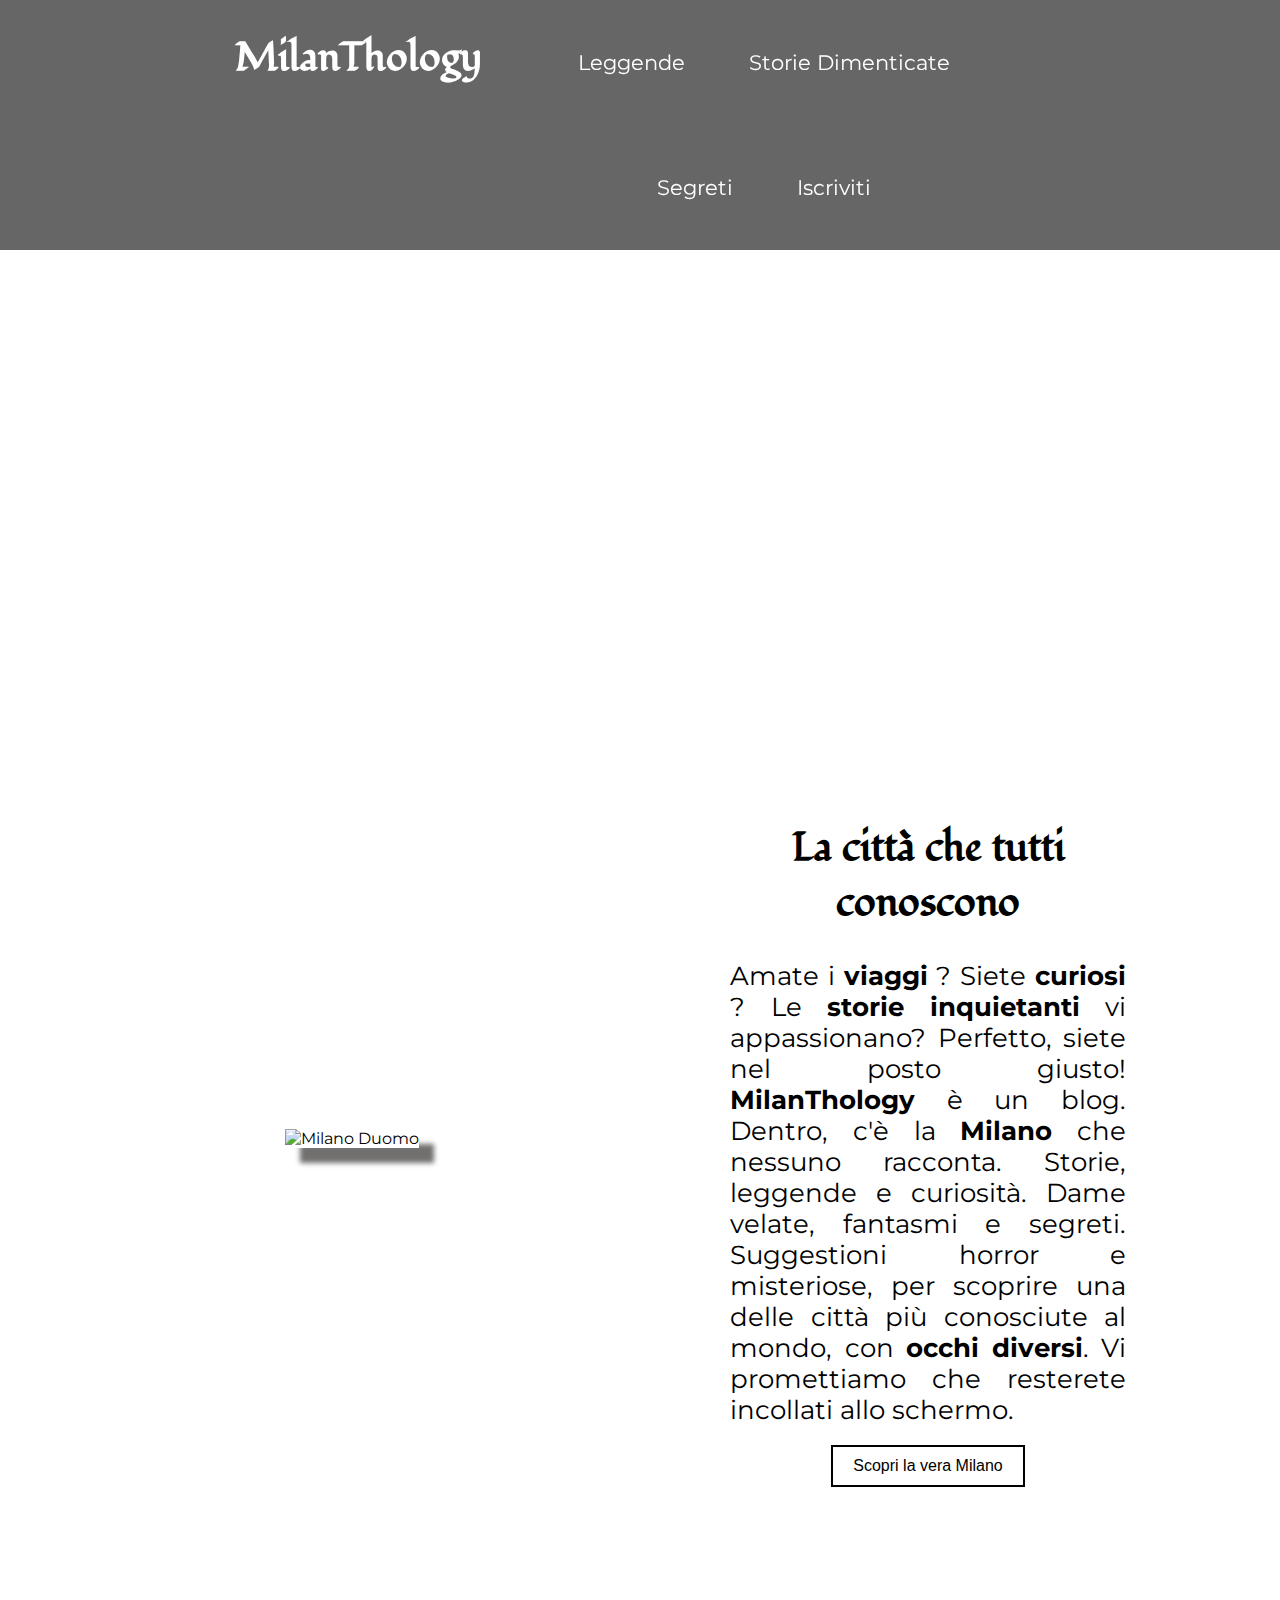
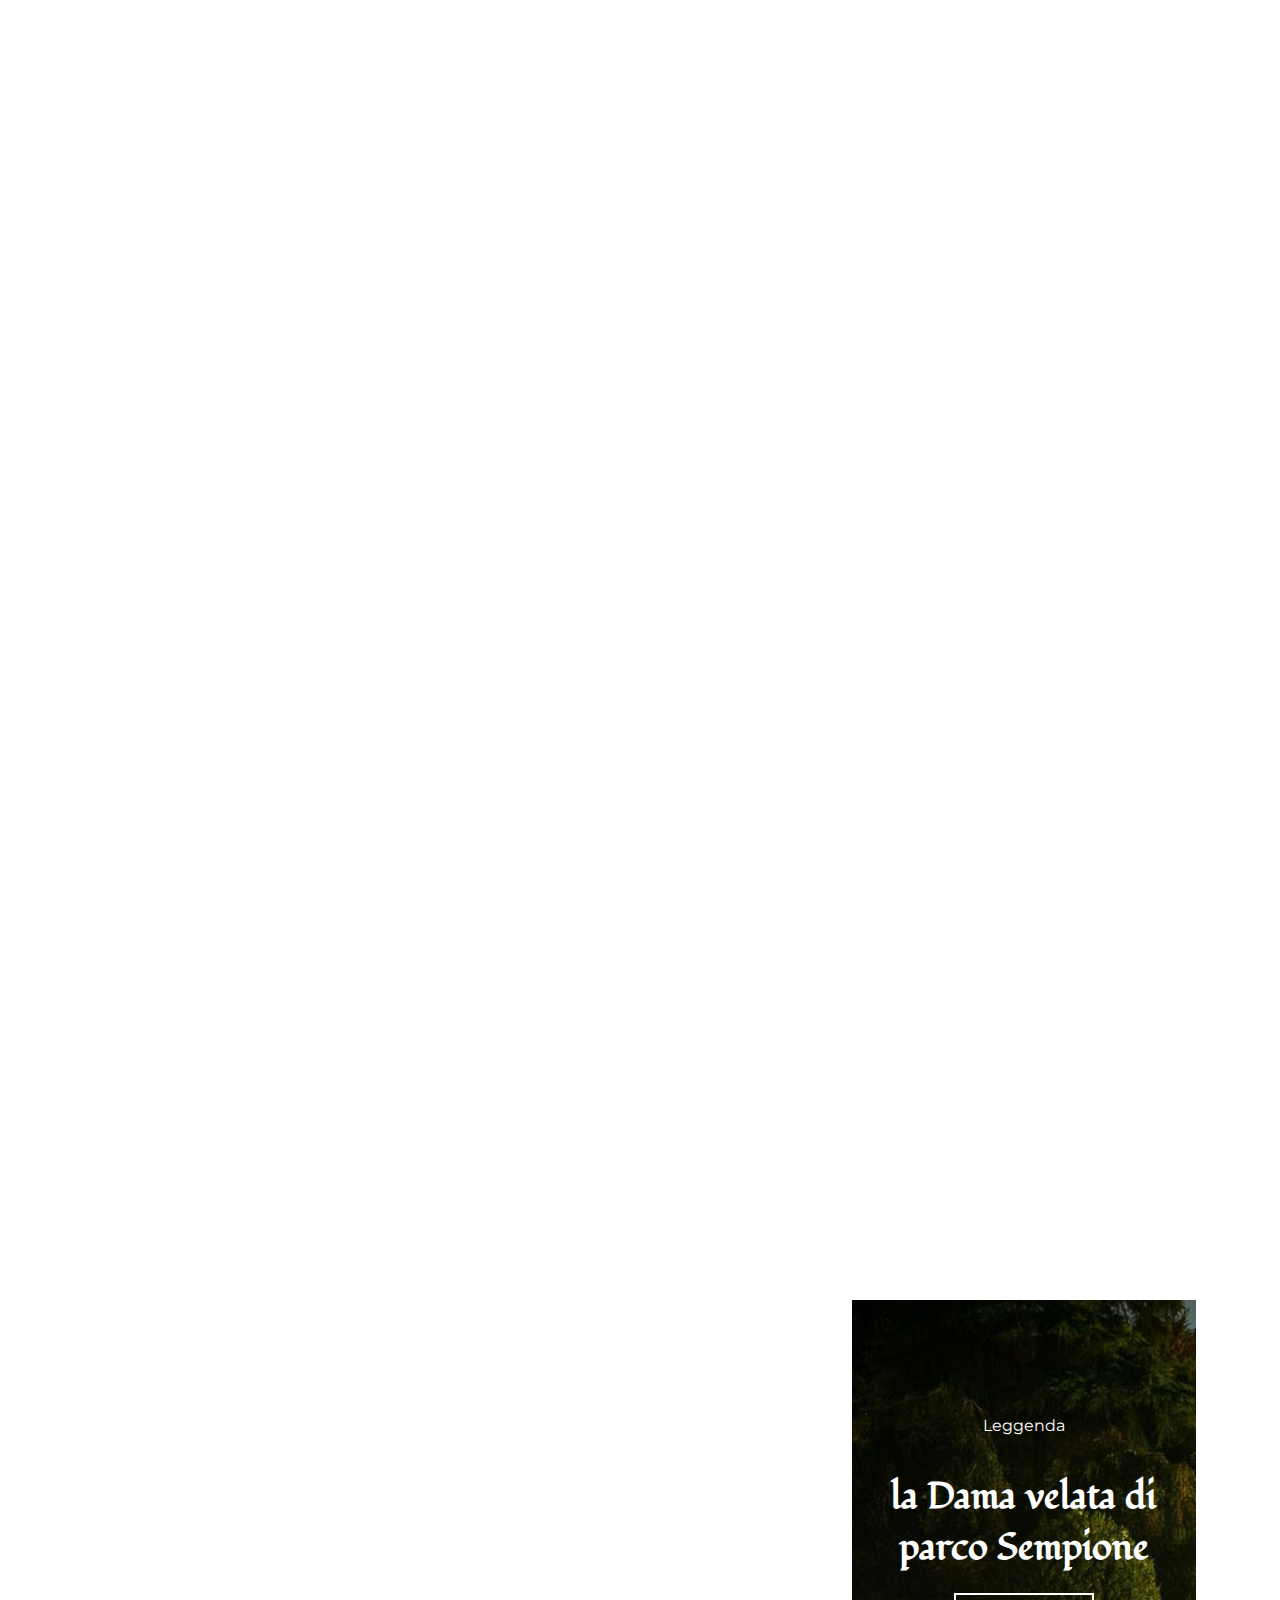
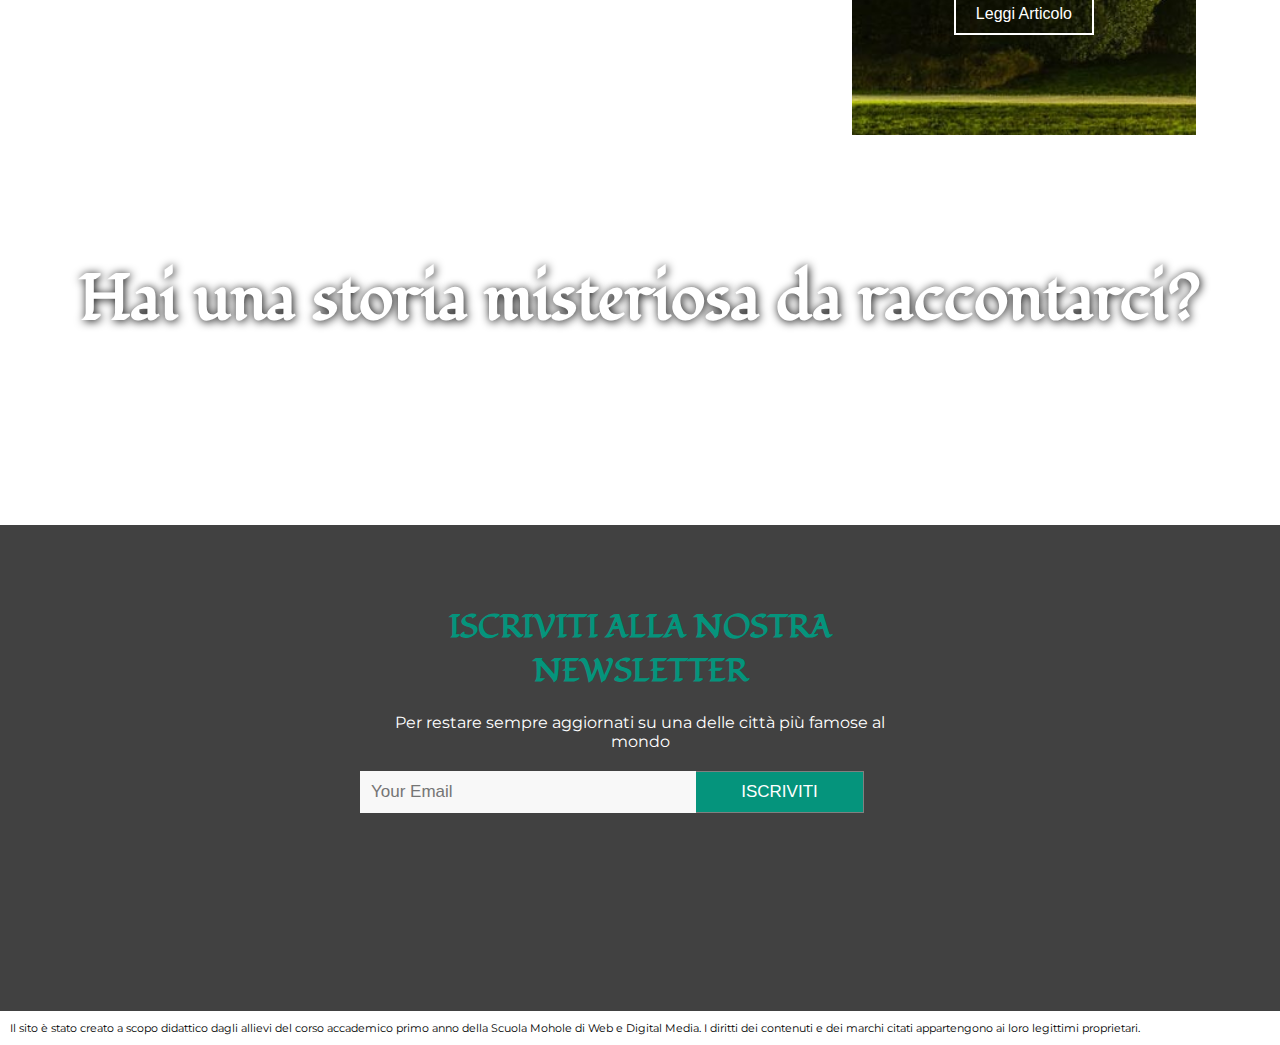
==== commit cb123615: "29/25/2020" ====
--- a/index.html
+++ b/index.html
@@ -136,26 +136,26 @@
         <a href="iscrizione.html"><button class="btn_scopri">Scrivi qui</button></a>
     </div>
     <!-- FINE CALL TO ACTION -->
-    <!-- FOOTER -->
-    <footer>
-        <div class="newsletter">
-            <h3> ISCRIVITI ALLA NOSTRA NEWSLETTER </h3> 
-            <p>Lorem ipsum dolor sit, amet consectetur adipisicing elit. Tempora, officia molestiae reiciendis voluptatibus excepturi minus ab rem rerum fuga deleniti.</p> 
-            <form class="example" action="/action_page.php">
-                <input type="text" placeholder="Your Email" name="search">
-                <button type="submit">ISCRIVITI</i></button>
-            </form>
+<!-- FOOTER -->
+<footer>
+    <div class="newsletter">
+        <h3> ISCRIVITI ALLA NOSTRA NEWSLETTER </h3> 
+        <p>Per restare sempre aggiornati su una delle città più famose al mondo</p> 
+        <form class="example" action="/action_page.php">
+            <input type="text" placeholder="Your Email" name="search">
+            <button type="submit">ISCRIVITI</i></button>
+        </form>
+    </div>
+        <div class="social">
+            <a href="https://www.facebook.com/"><i class="fab fa-facebook-square"></i></a>
+            <a href="https://www.youtube.com/"><i class="fab fa-youtube"></i></a>
+            <a href="https://www.instagram.com/"><i class="fab fa-instagram"></i></a>
+            <a href="https://www.gmail.com/"><i class="far fa-envelope"></i></a>
         </div>
-            <div class="social">
-                <a href="https://www.facebook.com/"><i class="fab fa-facebook-square"></i></a>
-                <a href="https://www.youtube.com/"><i class="fab fa-youtube"></i></a>
-                <a href="https://www.instagram.com/"><i class="fab fa-instagram"></i></a>
-                <a href="https://www.gmail.com/"><i class="far fa-envelope"></i></a>
-            </div>
-        </footer>
-        <section class="text_footer">
-            Il sito è stato creato a scopo didattico dagli allievi del corso accademico primo anno della Scuola Mohole di Web e Digital Media. I diritti dei contenuti e dei marchi citati appartengono ai loro legittimi proprietari.
-        </section>
-        <!-- FINE FOOTER -->
+    </footer>
+    <section class="text_footer">
+        Il sito è stato creato a scopo didattico dagli allievi del corso accademico primo anno della Scuola Mohole di Web e Digital Media. I diritti dei contenuti e dei marchi citati appartengono ai loro legittimi proprietari.
+    </section>
+    <!-- FINE FOOTER -->
 </body>
 </html>